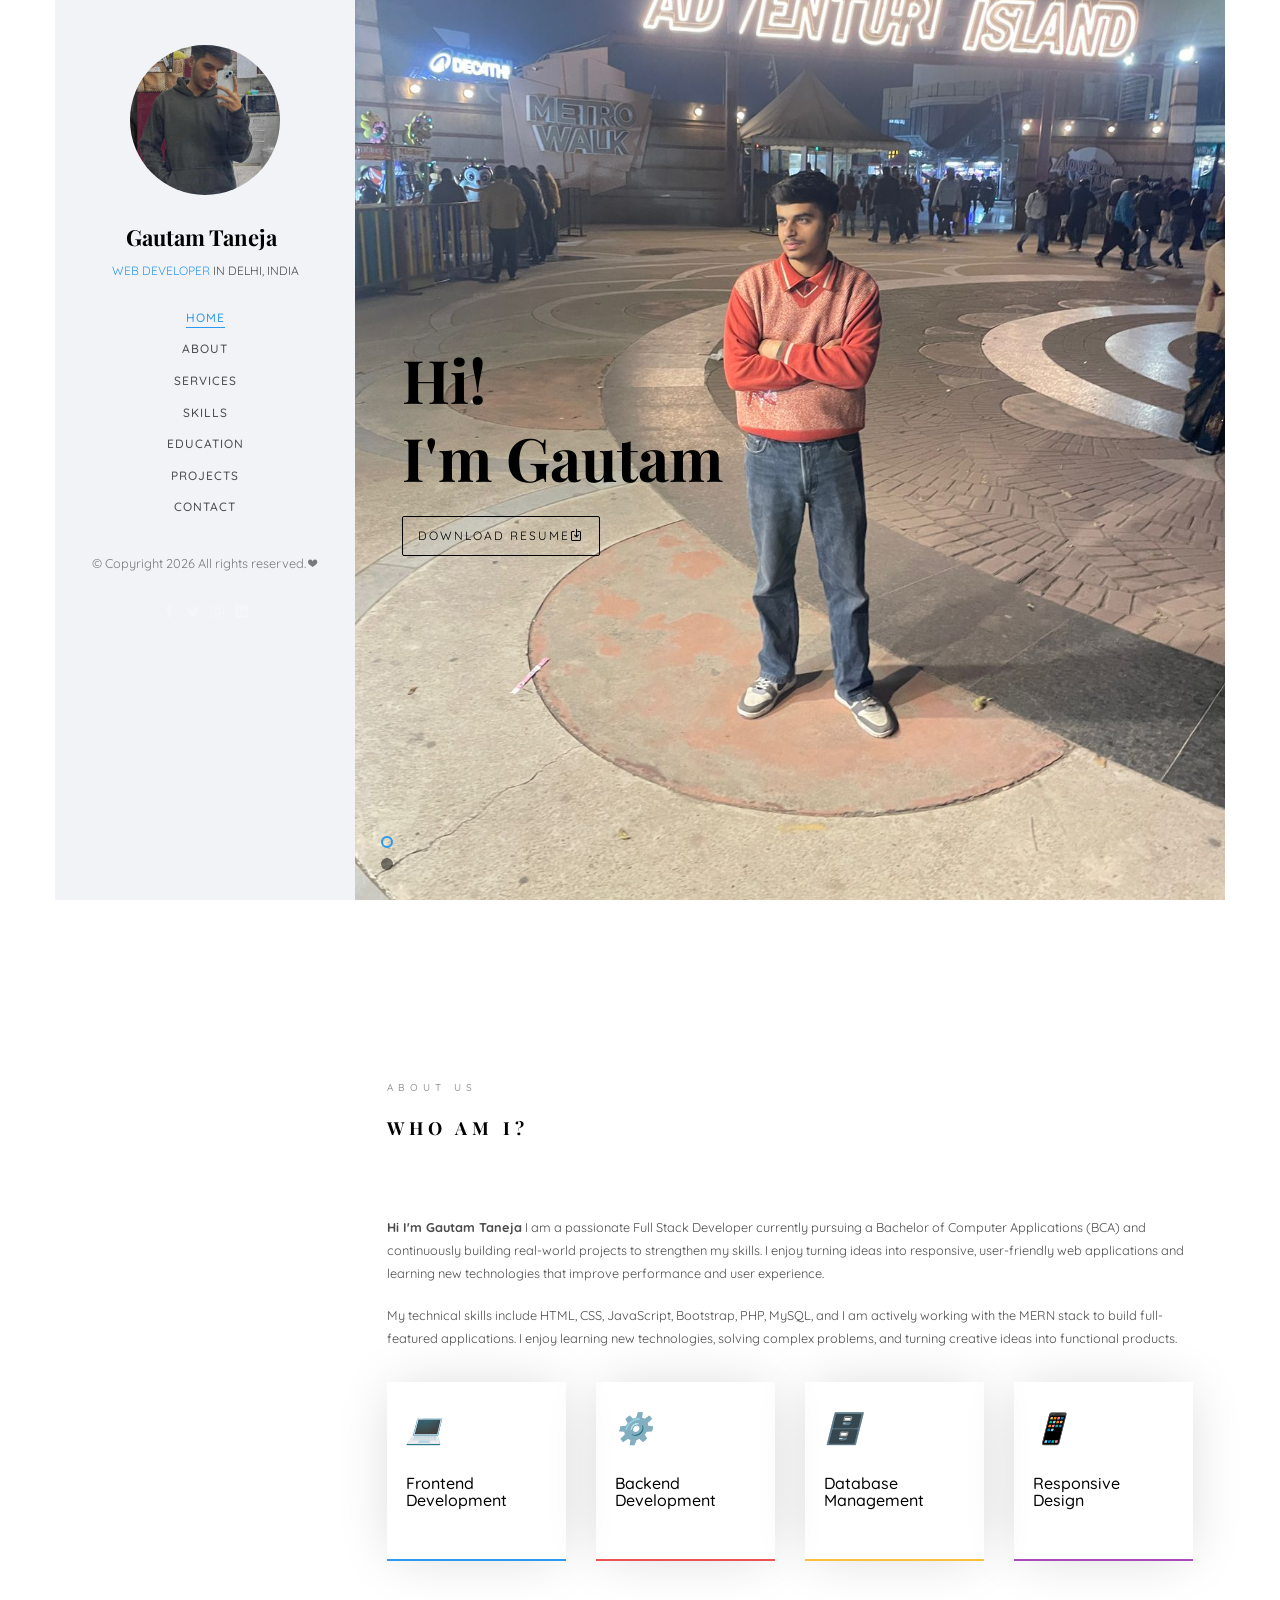
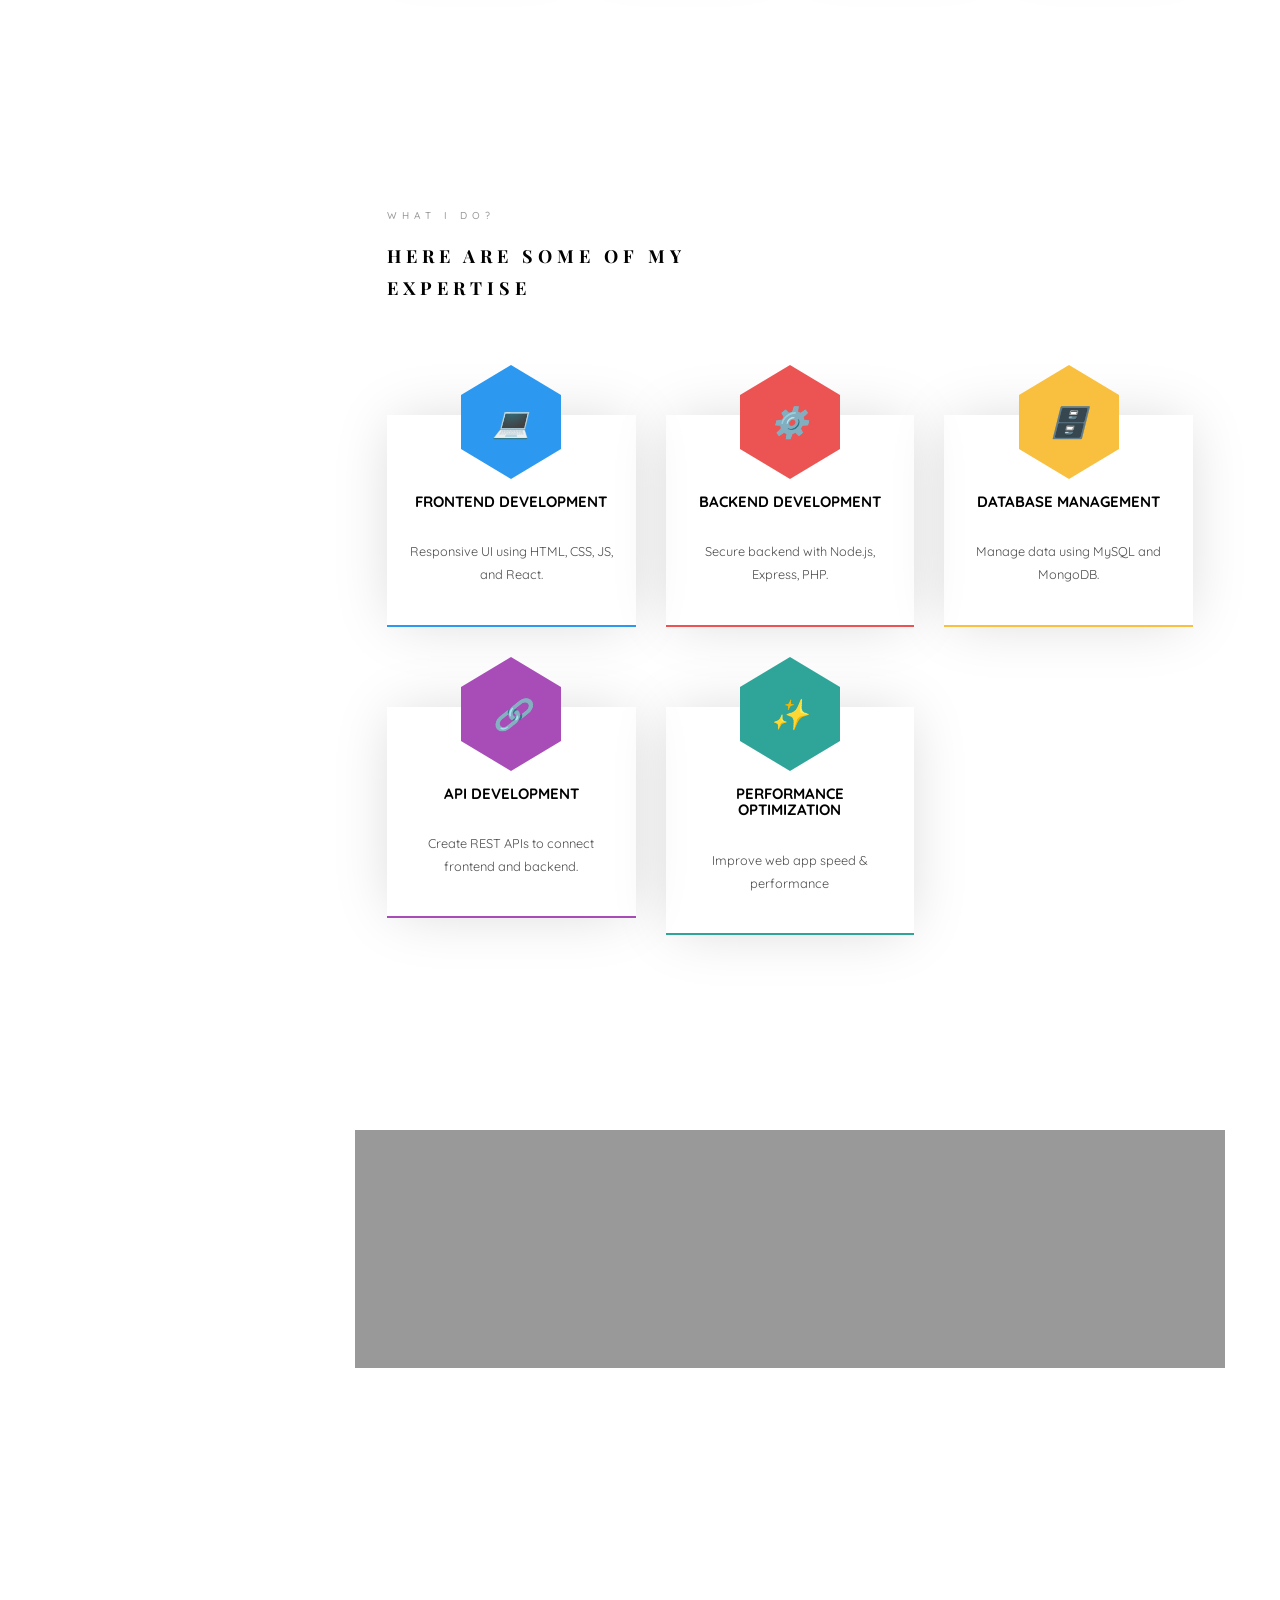
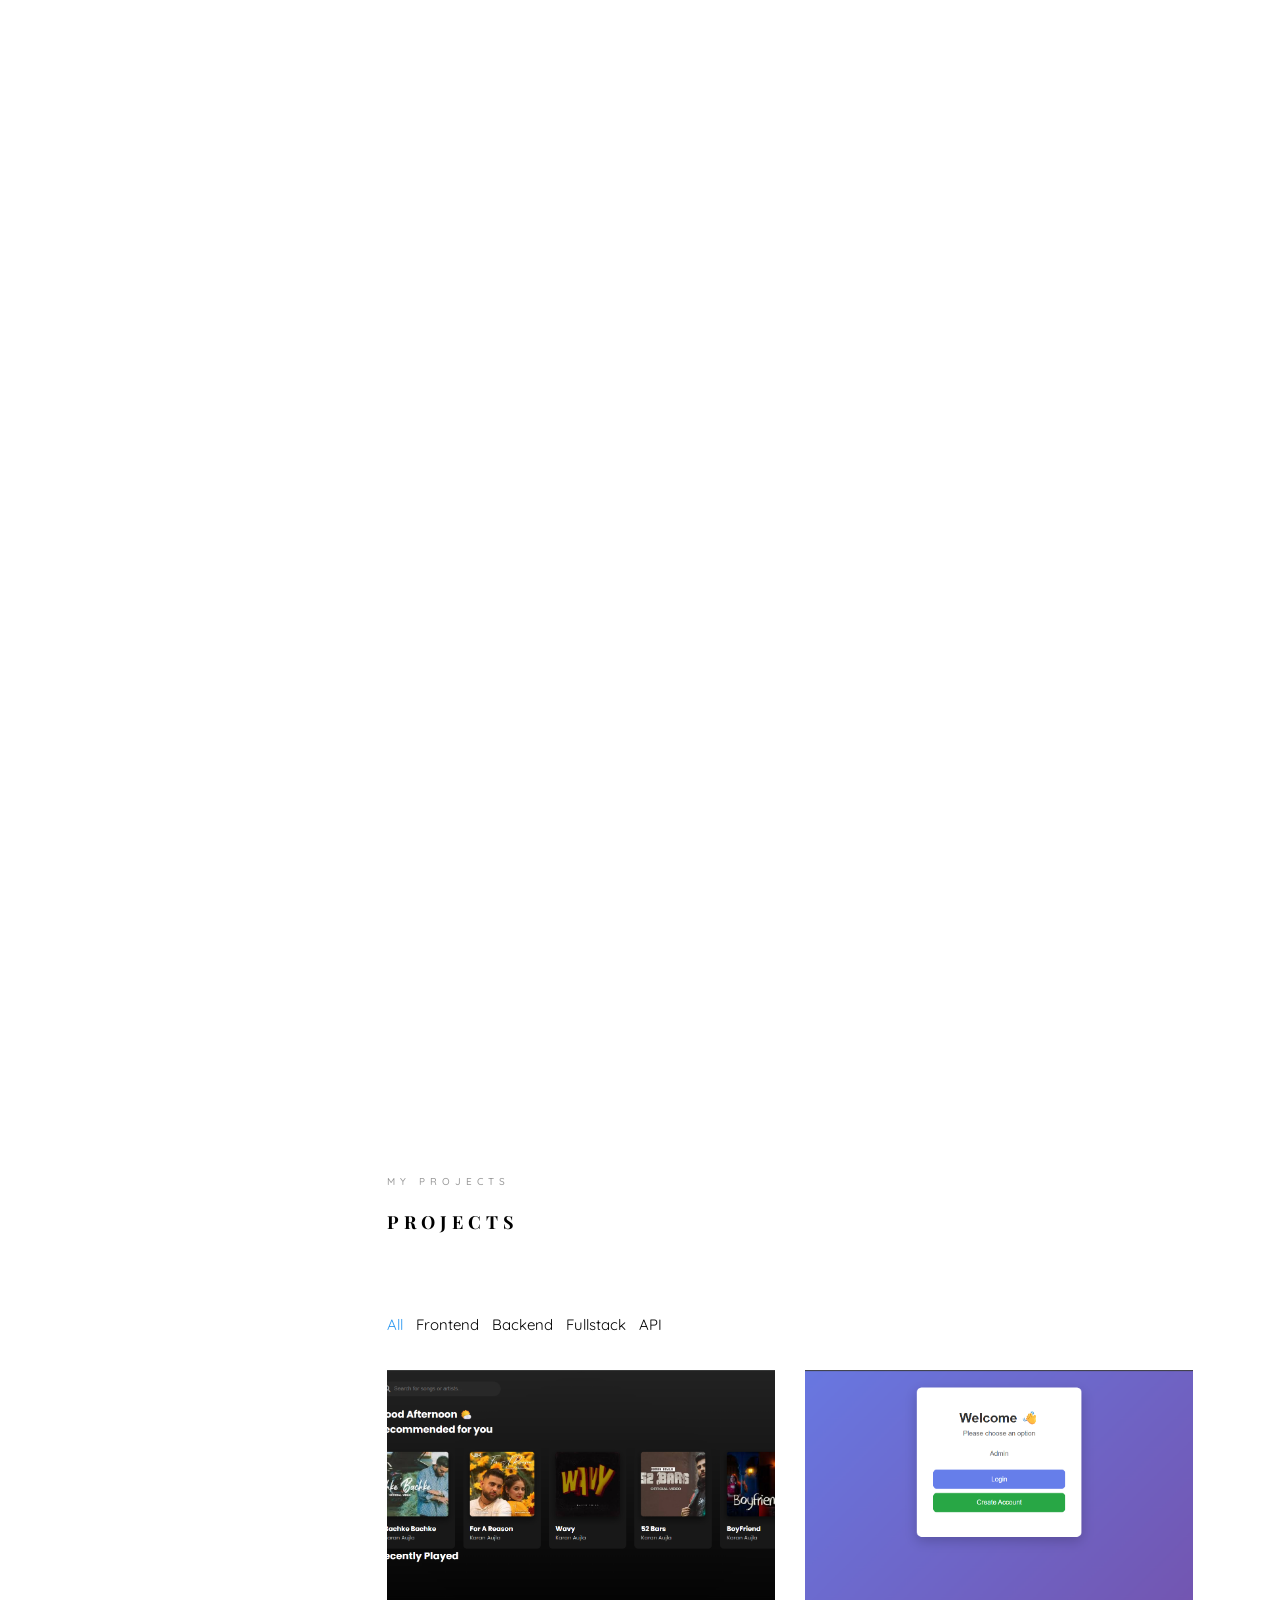
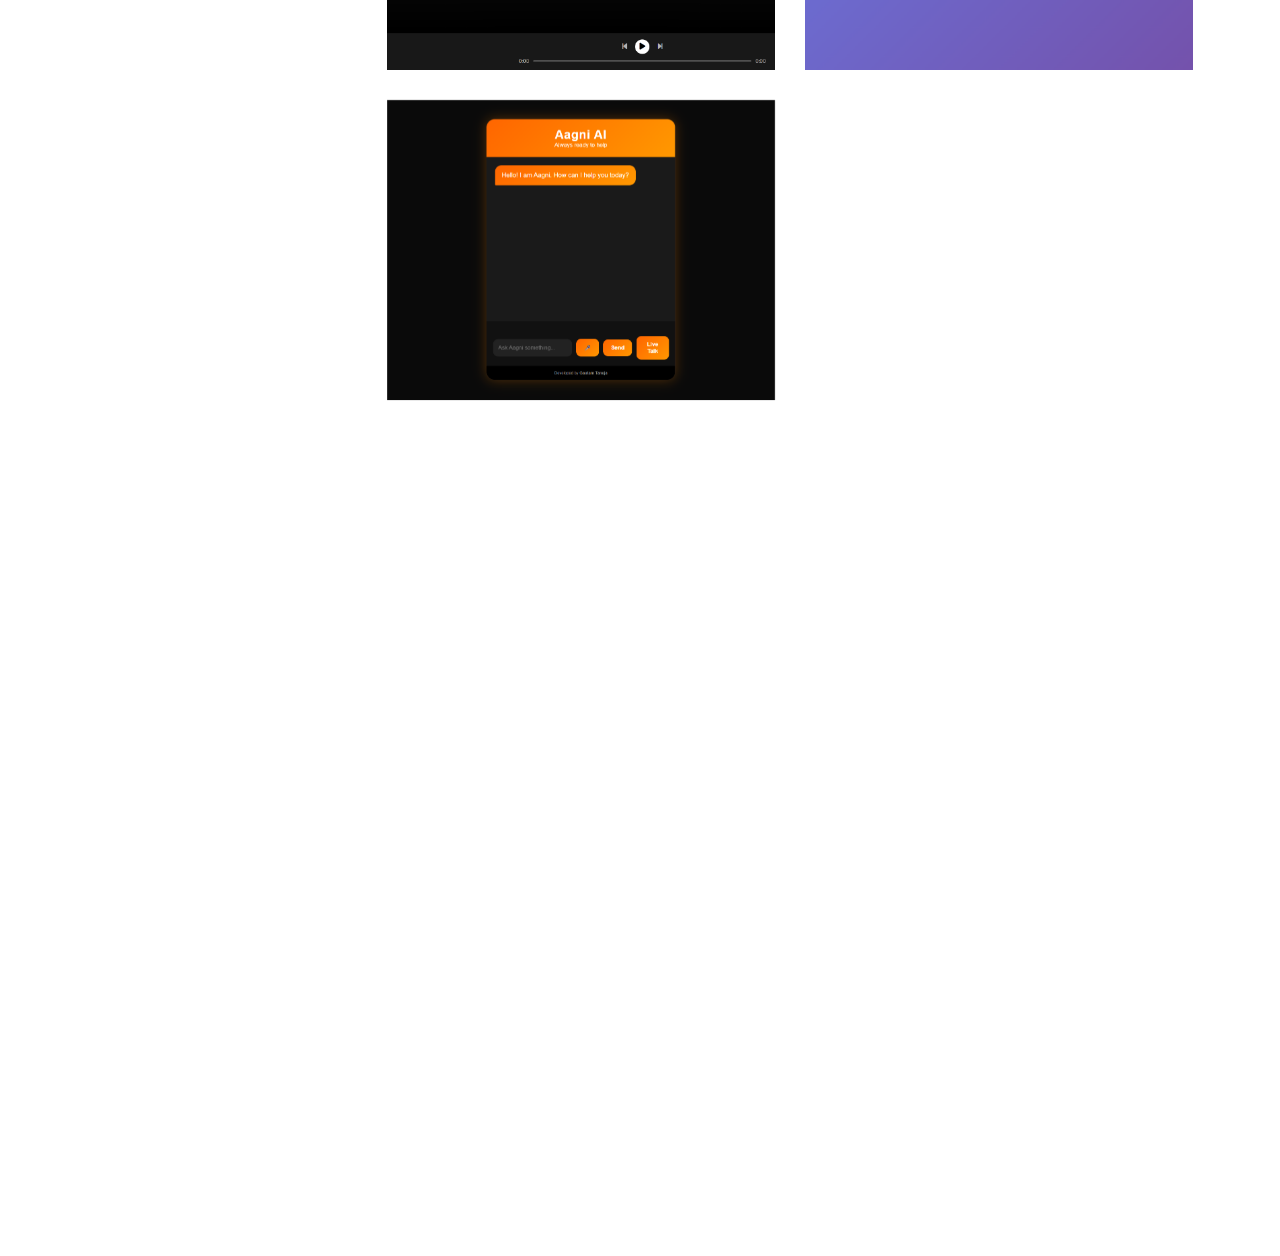
==== index.html @ c2e3d2a8 "Update index.html" ====
<!DOCTYPE HTML>
<html>
	<head>
	<meta charset="utf-8">
	<meta http-equiv="X-UA-Compatible" content="IE=edge">
	<title>Gautam | Portfolio</title>
	<meta name="viewport" content="width=device-width, initial-scale=1">
	<meta name="description" content="" />
	<meta name="keywords" content="" />
	<meta name="author" content="" />

  <!-- Facebook and Twitter integration -->
	<meta property="og:title" content=""/>
	<meta property="og:image" content=""/>
	<meta property="og:url" content=""/>
	<meta property="og:site_name" content=""/>
	<meta property="og:description" content=""/>
	<meta name="twitter:title" content="" />
	<meta name="twitter:image" content="" />
	<meta name="twitter:url" content="" />
	<meta name="twitter:card" content="" />

	<!-- Place favicon.ico and apple-touch-icon.png in the root directory -->
	<link rel="shortcut icon" href="favicon.ico">

	<link href="https://fonts.googleapis.com/css?family=Quicksand:300,400,500,700" rel="stylesheet">
	<link href="https://fonts.googleapis.com/css?family=Playfair+Display:400,400i,700" rel="stylesheet">
	
	<!-- Animate.css -->
	<link rel="stylesheet" href="css/animate.css">
	<!-- Icomoon Icon Fonts-->
	<link rel="stylesheet" href="css/icomoon.css">
	<!-- Bootstrap  -->
	<link rel="stylesheet" href="css/bootstrap.css">
	<!-- Flexslider  -->
	<link rel="stylesheet" href="css/flexslider.css">
	<!-- Flaticons  -->
	<link rel="stylesheet" href="fonts/flaticon/font/flaticon.css">
	<!-- Owl Carousel -->
	<link rel="stylesheet" href="css/owl.carousel.min.css">
	<link rel="stylesheet" href="css/owl.theme.default.min.css">
	<!-- Theme style  -->
	<link rel="stylesheet" href="style.css">

	<link rel="stylesheet" href="new.css">

	<!-- Modernizr JS -->
	<script src="js/modernizr-2.6.2.min.js"></script>
	<!-- FOR IE9 below -->
	<!--[if lt IE 9]>
	<script src="js/respond.min.js"></script>
	<![endif]-->

	</head>
	<body>
	<div id="colorlib-page">
		<div class="container-wrap">
		<a href="#" class="js-colorlib-nav-toggle colorlib-nav-toggle" data-toggle="collapse" data-target="#navbar" aria-expanded="false" aria-controls="navbar"><i></i></a>
		<aside id="colorlib-aside" role="complementary" class="border js-fullheight">
			<div class="text-center">
				<div class="author-img" style="background-image: url(images/about.jpg);"></div>
				<h1 id="colorlib-logo"><a href="index.html">Gautam Taneja</a></h1>
				<span class="position"><a href="#">Web Developer</a> in Delhi, India</span>
			</div>
			<nav id="colorlib-main-menu" role="navigation" class="navbar">
				<div id="navbar" class="collapse">
					<ul>
						<li class="active"><a href="#" data-nav-section="home">Home</a></li>
						<li><a href="#" data-nav-section="about">About</a></li>
						<li><a href="#" data-nav-section="services">Services</a></li>
						<li><a href="#" data-nav-section="skills">Skills</a></li>
						<li><a href="#" data-nav-section="education">Education</a></li>
					
						<li><a href="#" data-nav-section="work">projects</a></li>
						
						<li><a href="#" data-nav-section="contact">Contact</a></li>
					</ul>
				</div>
			</nav>

			<div class="colorlib-footer">
				<p><small>&copy; <!-- Link back to Colorlib can't be removed. Template is licensed under CC BY 3.0. -->
Copyright <script>document.write(new Date().getFullYear());</script> All rights reserved.<i class="icon-heart" aria-hidden="true"></i> 
				<ul>
					<li><a href="#"><i class="icon-facebook2"></i></a></li>
					<li><a href="#"><i class="icon-twitter2"></i></a></li>
					<li><a href="#"><i class="icon-instagram"></i></a></li>
					<li><a href="#"><i class="icon-linkedin2"></i></a></li>
				</ul>
			</div>

		</aside>

		<div id="colorlib-main">
			<section id="colorlib-hero" class="js-fullheight" data-section="home">
				<div class="flexslider js-fullheight">
					<ul class="slides">
				   	<li style="background-image: url(images/img_bg_1.jpg);">
				   		<div class="overlay"></div>
				   		<div class="container-fluid">
				   			<div class="row">
					   			<div class="col-md-6 col-md-offset-3 col-md-pull-3 col-sm-12 col-xs-12 js-fullheight slider-text">
					   				<div class="slider-text-inner js-fullheight">
					   					<div class="desc">
						   					<h1>Hi! <br>I'm Gautam</h1>
						   					
												<p><a class="btn btn-primary btn-learn" href="file/resume.webdev.pdf" download="">Download Resume<i class="icon-download4"></i></a></p>
											</div>
					   				</div>
					   			</div>
					   		</div>
				   		</div>
				   	</li>
				   	<li style="background-image: url(images/img_bg_2.jpg);">
				   		<div class="overlay"></div>
				   		<div class="container-fluid">
				   			<div class="row">
					   			<div class="col-md-6 col-md-offset-3 col-md-pull-3 col-sm-12 col-xs-12 js-fullheight slider-text">
					   				<div class="slider-text-inner">
					   					<div class="desc">
						   					<h1 style="color: white;">I am <br>a Full Stack Developer</h1>
												
												<p style="color: white;"><a class="btn btn-primary btn-learn" style="color: white; border-color: white;" href="file/resume.webdev.pdf">Download resume<i class="icon-briefcase3" ></i></a></p>
											</div>
					   				</div>
					   			</div>
					   		</div>
				   		</div>
				   	</li>
				  	</ul>
			  	</div>
			</section>

			<section class="colorlib-about" data-section="about">
				<div class="colorlib-narrow-content">
					<div class="row">
						<div class="col-md-12">
							<div class="row row-bottom-padded-sm animate-box" data-animate-effect="fadeInLeft">
								<div class="col-md-12">
									<div class="about-desc">
										<span class="heading-meta">About Us</span>
										<h2 class="colorlib-heading">Who Am I?</h2>
										<p><strong>Hi I'm Gautam Taneja</strong> I am a passionate Full Stack Developer currently pursuing a Bachelor of Computer Applications (BCA) and continuously building real-world projects to strengthen my skills. I enjoy turning ideas into responsive, user-friendly web applications and learning new technologies that improve performance and user experience.</p>
										<p>My technical skills include HTML, CSS, JavaScript, Bootstrap, PHP, MySQL, and I am actively working with the MERN stack to build full-featured applications. I enjoy learning new technologies, solving complex problems, and turning creative ideas into functional products.</p>
									</div>
								</div>
							</div>
							<div class="row">
								<div class="col-md-3 animate-box" data-animate-effect="fadeInLeft">
									<div class="services color-1">
										<span class="icon2"><i class="">💻</i></span>
										<h3>Frontend Development</h3>
									</div>
								</div>
								<div class="col-md-3 animate-box" data-animate-effect="fadeInRight">
									<div class="services color-2">
										<span class="icon2"><i class="">⚙️</i></span>
										<h3>Backend Development</h3>
									</div>
								</div>
								<div class="col-md-3 animate-box" data-animate-effect="fadeInTop">
									<div class="services color-3">
										<span class="icon2"><i class="">🗄️</i></span>
										<h3>Database Management</h3>
									</div>
								</div>
								<div class="col-md-3 animate-box" data-animate-effect="fadeInBottom">
									<div class="services color-4">
										<span class="icon2"><i class="">📱</i></span>
										<h3>Responsive Design</h3>
									</div>
								</div>
							</div>
											
			</section>


			
			<section class="colorlib-services" data-section="services">
				<div class="colorlib-narrow-content">
					<div class="row">
						<div class="col-md-6 col-md-offset-3 col-md-pull-3 animate-box" data-animate-effect="fadeInLeft">
							<span class="heading-meta">What I do?</span>
							<h2 class="colorlib-heading">Here are some of my expertise</h2>
						</div>
					</div>
					<div class="row row-pt-md">
						<div class="col-md-4 text-center animate-box">
							<div class="services color-1">
								<span class="icon">
									<i class="">💻</i>
								</span>
								<div class="desc">
									<h3>Frontend Development</h3>
									<p>Responsive UI using HTML, CSS, JS, and React.</p>
								</div>
							</div>
						</div>
						<div class="col-md-4 text-center animate-box">
							<div class="services color-2">
								<span class="icon">
									<i class="">⚙️</i>
								</span>
								<div class="desc">
									<h3>Backend Development</h3>
									<p>Secure backend with Node.js, Express, PHP.</p>
								</div>
							</div>
						</div>
						<div class="col-md-4 text-center animate-box">
							<div class="services color-3">
								<span class="icon">
									<i class="">🗄️</i>
								</span>
								<div class="desc">
									<h3>Database Management</h3>
									<p>Manage data using MySQL and MongoDB.</p>
								</div>
							</div>
						</div>
						<div class="col-md-4 text-center animate-box">
							<div class="services color-4">
								<span class="icon">
									<i class="">🔗</i>
								</span>
								<div class="desc">
									<h3>API Development</h3>
									<p>Create REST APIs to connect frontend and backend.</p>
								</div>
							</div>
						</div>
						<div class="col-md-4 text-center animate-box">
							<div class="services color-5">
								<span class="icon">
									<i class="">✨</i>
								</span>
								<div class="desc">
									<h3>Performance Optimization</h3>
									<p>Improve web app speed & performance</p>
								</div>
							</div>
						</div>
						<div class="col-md-4 text-center animate-box">
							<div class="services color-6">
								<span class="icon">
									<i class="">💯</i>
								</span>
								<div class="desc">
									<h3>Full Stack Project</h3>
									<p>Build complete web applications from start to deployment</p>
								</div>
							</div>
						</div>
					</div>
				</div>
			</section>
			
			<div id="colorlib-counter" class="colorlib-counters" style="background-image: url(images/bg-11.jpg);" data-stellar-background-ratio="0.5">
				<div class="overlay"></div>
				<div class="colorlib-narrow-content">
					<div class="row">
					</div>
					<div class="row">
						<div class="col-md-3 text-center animate-box">
							<span class="colorlib-counter js-counter" data-from="0" data-to="1001" data-speed="5000" data-refresh-interval="50"></span><span></span>
							<span class="colorlib-counter-label">Cups of Coffee</span>
						</div>
						<div class="col-md-3 text-center animate-box">
							<span class="colorlib-counter js-counter" data-from="0" data-to="15" data-speed="5000" data-refresh-interval="50"></span>
							<span class="colorlib-counter-label">Projects</span>
						</div>
						<div class="col-md-3 text-center animate-box">
							<span class="colorlib-counter js-counter" data-from="0" data-to="11" data-speed="5000" data-refresh-interval="50"></span>
							<span class="colorlib-counter-label">Technologies Learned</span>
						</div>
						<div class="col-md-3 text-center animate-box">
							<span class="colorlib-counter js-counter" data-from="0" data-to="100" data-speed="5000" data-refresh-interval="50"></span>
							<span class="colorlib-counter-label">Passion for Development</span>
						</div>
					</div>
				</div>
			</div>

			<section class="colorlib-skills" data-section="skills">
				<div class="colorlib-narrow-content">
					<div class="row">
						<div class="col-md-6 col-md-offset-3 col-md-pull-3 animate-box" data-animate-effect="fadeInLeft">
							<span class="heading-meta">Skills</span>
							<h2 class="colorlib-heading animate-box">My Development Skills</h2>
						</div>
					</div>
					<div class="row">
						<div class="col-md-12 animate-box" data-animate-effect="fadeInLeft">
							<p>I specialize in full stack web development, building responsive user interfaces and scalable backend systems. I continuously learn new technologies and focus on writing clean, efficient, and maintainable code.</p>
						</div>
						<div class="col-md-6 animate-box" data-animate-effect="fadeInLeft">
							<div class="progress-wrap">
								<h3>HTML/CSS/BOOTSTRAP</h3>
								<div class="progress">
								 	<div class="progress-bar color-1" role="progressbar" aria-valuenow="75"
								  	aria-valuemin="0" aria-valuemax="100" style="width:95%">
								    <span>95%</span>
								  	</div>
								</div>
							</div>
						</div>
						<div class="col-md-6 animate-box" data-animate-effect="fadeInRight">
							<div class="progress-wrap">
								<h3>JAVASCRIPT/JQUARY</h3>
								<div class="progress">
								 	<div class="progress-bar color-2" role="progressbar" aria-valuenow="60"
								  	aria-valuemin="0" aria-valuemax="100" style="width:85%">
								    <span>85%</span>
								  	</div>
								</div>
							</div>
						</div>
						<div class="col-md-6 animate-box" data-animate-effect="fadeInLeft">
							<div class="progress-wrap">
								<h3>REACT</h3>
								<div class="progress">
								 	<div class="progress-bar color-3" role="progressbar" aria-valuenow="85"
								  	aria-valuemin="0" aria-valuemax="100" style="width:75%">
								    <span>75%</span>
								  	</div>
								</div>
							</div>
						</div>
						<div class="col-md-6 animate-box" data-animate-effect="fadeInRight">
							<div class="progress-wrap">
								<h3>NODE.JS/EXPRESS</h3>
								<div class="progress">
								 	<div class="progress-bar color-4" role="progressbar" aria-valuenow="90"
								  	aria-valuemin="0" aria-valuemax="100" style="width:75%">
								    <span>75%</span>
								  	</div>
								</div>
							</div>
						</div>
						<div class="col-md-6 animate-box" data-animate-effect="fadeInLeft">
							<div class="progress-wrap">
								<h3>PHP/MYSQL</h3>
								<div class="progress">
								 	<div class="progress-bar color-5" role="progressbar" aria-valuenow="70"
								  	aria-valuemin="0" aria-valuemax="100" style="width:80%">
								    <span>80%</span>
								  	</div>
								</div>
							</div>
						</div>
						<div class="col-md-6 animate-box" data-animate-effect="fadeInRight">
							<div class="progress-wrap">
								<h3>MONGO DB</h3>
								<div class="progress">
								 	<div class="progress-bar color-6" role="progressbar" aria-valuenow="80"
								  	aria-valuemin="0" aria-valuemax="100" style="width:70%">
								    <span>70%</span>
								  	</div>
								</div>
							</div>
						</div>
					</div>
				</div>
			</section>

			<section class="colorlib-education" data-section="education">
				<div class="colorlib-narrow-content">
					<div class="row">
						<div class="col-md-6 col-md-offset-3 col-md-pull-3 animate-box" data-animate-effect="fadeInLeft">
							<span class="heading-meta">Education</span>
							<h2 class="colorlib-heading animate-box">Education</h2>
						</div>
					</div>
					<div class="row">
						<div class="col-md-12 animate-box" data-animate-effect="fadeInLeft">
							<div class="fancy-collapse-panel">
								<div class="panel-group" id="accordion" role="tablist" aria-multiselectable="true">
									<div class="panel panel-default">
									    <div class="panel-heading" role="tab" id="headingOne">
									        <h4 class="panel-title">
									            <a data-toggle="collapse" data-parent="#accordion" href="#collapseOne" aria-expanded="true" aria-controls="collapseOne">Bachelor of Computer Applications (BCA) — Pursuing
									            </a>
									        </h4>
									    </div>
									    <div id="collapseOne" class="panel-collapse collapse in" role="tabpanel" aria-labelledby="headingOne">
									         <div class="panel-body">
									            <div class="row">
										      		<div class="col-md-6">
										      		<strong>	<p>from - Indira Gandhi National Open University (IGNOU)2025 — Present</p>  </strong>
										      		</div>
										      		<div class="col-md-6">
										      			<p>Currently pursuing Bachelor of Computer Applications with focus on programming, database systems, and web development.</p>
										      		</div>
										      	</div>
									         </div>
									    </div>
									</div>
									<div class="panel panel-default">
									    <div class="panel-heading" role="tab" id="headingTwo">
									        <h4 class="panel-title">
									            <a class="collapsed" data-toggle="collapse" data-parent="#accordion" href="#collapseTwo" aria-expanded="false" aria-controls="collapseTwo">Full Stack Development Course
									            </a>
									        </h4>
									    </div>
									    <div id="collapseTwo" class="panel-collapse collapse" role="tabpanel" aria-labelledby="headingTwo">
									        <div class="panel-body">
									         <strong>  <p>from - Network Net Institute, GTB Nagar Delhi2025 — 2026</p> </strong>
													
												<p>Learning modern web development including HTML, CSS, JavaScript, React, Node.js, Express, MongoDB, PHP, and MySQL.</p>
									        </div>
									    </div>
									</div>
									<div class="panel panel-default">
									    <div class="panel-heading" role="tab" id="headingThree">
									        <h4 class="panel-title">
									            <a class="collapsed" data-toggle="collapse" data-parent="#accordion" href="#collapseThree" aria-expanded="false" aria-controls="collapseThree">Basic Computer Course
									            </a>
									        </h4>
									    </div>
									    <div id="collapseThree" class="panel-collapse collapse" role="tabpanel" aria-labelledby="headingThree">
									        <div class="panel-body">
									           <strong><p>from - L-Tect Institute 2025</p></strong> 
												
												<p>Completed training in MS Word, MS Excel, and MS PowerPoint with focus on computer fundamentals and productivity tools.</p>
									        </div>
									    </div>
									</div>

									<div class="panel panel-default">
									    <div class="panel-heading" role="tab" id="headingFour">
									        <h4 class="panel-title">
									            <a class="collapsed" data-toggle="collapse" data-parent="#accordion" href="#collapseFour" aria-expanded="false" aria-controls="collapseFour">Senior Secondary Education (Class 12)
									            </a>
									        </h4>
									    </div>
									    <div id="collapseFour" class="panel-collapse collapse" role="tabpanel" aria-labelledby="headingFour">
									        <div class="panel-body">
									           <strong> <p>Central Board of Secondary Education (CBSE)2025</p>	 </strong>

											   <p>Completed higher secondary education.</p>
									        </div>
									    </div>
									</div>

									<div class="panel panel-default">
									    <div class="panel-heading" role="tab" id="headingFive">
									        <h4 class="panel-title">
									            <a class="collapsed" data-toggle="collapse" data-parent="#accordion" href="#collapseFive" aria-expanded="false" aria-controls="collapseFive">Secondary Education (Class 10)
									            </a>
									        </h4>
									    </div>
									    <div id="collapseFive" class="panel-collapse collapse" role="tabpanel" aria-labelledby="headingFive">
									        <div class="panel-body">
									          <strong>  <p>Central Board of Secondary Education (CBSE)2023</p>	 </strong>

											  <p>Completed secondary school education.</p>
									        </div>
									    </div>
									</div>
								</div>
							</div>
						</div>
					</div>
				</div>
			</section>

			

		<section class="colorlib-work" data-section="work">
  <div class="colorlib-narrow-content">

    <div class="row">
      <div class="col-md-6 col-md-offset-3 col-md-pull-3">
        <span class="heading-meta">My Projects</span>
        <h2 class="colorlib-heading">Projects</h2>
      </div>
    </div>

    <!-- MENU -->
    <div class="row row-bottom-padded-sm">
      <div class="col-md-12">
        <p class="work-menu">
          <span><a href="#" class="filter active" data-filter="all">All</a></span>
          <span><a href="#" class="filter" data-filter="frontend">Frontend</a></span>
          <span><a href="#" class="filter" data-filter="backend">Backend</a></span>
          <span><a href="#" class="filter" data-filter="fullstack">Fullstack</a></span>
          <span><a href="#" class="filter" data-filter="api">API</a></span>
        </p>
      </div>
    </div>

    <div class="row">

  <!-- Work 1 -->
  <div class="col-md-6 project-item frontend">
    <a href="https://gautamtaneja888-hub.github.io/Music-website/" target="_blank">
      <div class="project" style="background-image: url(images/cover1.png);">
        <div class="desc"><div class="con"><h3>Music Website</h3><span>Frontend (HTML,CSS,JS)
			<br><br>
			Karan Aujla World is a custom-built music streaming interface designed for a seamless fan experience. It features a modern dark-mode UI with dynamic playback controls, curated recommendations, and a personalized "Recently Played" section.
		</span></div></div>
      </div>
    </a>
  </div>

  <!-- Work 2 -->
  <!-- <div class="col-md-6 project-item frontend">
    <a href="https://yourlink2.com" target="_blank">
      <div class="project" style="background-image: url(images/img-2.jpg);">
        <div class="desc"><div class="con"><h3>Work 02</h3><span>Frontend</span></div></div>
      </div>
    </a>
  </div> -->

  <!-- Work 3 -->
  <div class="col-md-6 project-item backend">
    <a href="#" >
      <div class="project" style="background-image: url(images/cover3.png);">
        <div class="desc"><div class="con"><h3>Login/Registar System</h3><span>Backend(Php,MySql)
			<br><br>
			A secure Login & Registration System built using PHP and MySQL that allows users to create accounts, log in safely, and manage their profiles. It includes an Admin Dashboard to manage users, monitor activity, and control system access with proper authentication.
		</span></div></div>
	
		
      </div>
    </a>
  </div>

  <!-- Work 4 -->
  <!-- <div class="col-md-6 project-item backend">
    <a href="https://yourlink4.com" target="_blank">
      <div class="project" style="background-image: url(images/img-4.jpg);">
        <div class="desc"><div class="con"><h3>Work 04</h3><span>Backend</span></div></div>
      </div>
    </a>
  </div> -->

  <!-- Work 5 -->
  <!-- <div class="col-md-6 project-item fullstack">
    <a href="http://localhost/Learner/index.php" target="_blank">
      <div class="project" style="background-image: url(images/img-5.jpg);">
        <div class="desc"><div class="con"><h3>Work 05</h3><span>Fullstack</span></div></div>
      </div>
    </a>
  </div> -->

  <!-- Work 6 -->
  <div class="col-md-6 project-item api">
    <a href="#" >
      <div class="project" style="background-image: url(images/cover6.png);">
        <div class="desc"><div class="con"><h3>Aagni AI</h3><span>API
			<br><br>
Developed Aagni AI, a smart conversational assistant that can answer text queries, support live voice conversations, and deliver real-time responses. The system integrates AI to provide an interactive and human-like communication experience.
		</span></div></div>
      </div>
    </a>
  </div>

</div>

  </div>
</section>


<!-- FILTER SCRIPT -->
<script>
document.querySelectorAll('.filter').forEach(button => {
  button.addEventListener('click', function(e) {
    e.preventDefault();

    document.querySelectorAll('.filter').forEach(btn => btn.classList.remove('active'));
    this.classList.add('active');

    let filter = this.getAttribute('data-filter');

    document.querySelectorAll('.project-item').forEach(item => {
      if (filter === "all") {
        item.style.display = "block";
      } else if (item.classList.contains(filter)) {
        item.style.display = "block";
      } else {
        item.style.display = "none";
      }
    });
  });
});
</script>

			

			<section class="colorlib-contact" data-section="contact">
				<div class="colorlib-narrow-content">
					<div class="row">
						<div class="col-md-6 col-md-offset-3 col-md-pull-3 animate-box" data-animate-effect="fadeInLeft">
							<span class="heading-meta">Get in Touch</span>
							<h2 class="colorlib-heading">Contact</h2>
						</div>
					</div>
					<div class="row">
						<div class="col-md-5">
							<div class="colorlib-feature colorlib-feature-sm animate-box" data-animate-effect="fadeInLeft">
								<div class="colorlib-icon">
									<i class="">@</i>
								</div>
								<div class="colorlib-text">
									<p><a href="#">gautamtaneja888@gmail.com</a></p>
								</div>
							</div>

							<div class="colorlib-feature colorlib-feature-sm animate-box" data-animate-effect="fadeInLeft">
								<div class="colorlib-icon">
									<i class="">📍</i>
								</div>
								<div class="colorlib-text">
									<p>Delhi, India</p>
								</div>
							</div>

							<div class="colorlib-feature colorlib-feature-sm animate-box" data-animate-effect="fadeInLeft">
								<div class="colorlib-icon">
									<i class="">📞</i>
								</div>
								<div class="colorlib-text">
									<p><a href="https://wa.me/919548019917" target="_blank">+91 9548019917</a></p>
								</div>
							</div>
						</div>
						<div class="col-md-7 col-md-push-1">
							<div class="row">
								<div class="col-md-10 col-md-offset-1 col-md-pull-1 animate-box" data-animate-effect="fadeInRight">
									<form action="https://formspree.io/f/meelraqj" method="post">
										<div class="form-group">
											<input type="text" class="form-control" placeholder="Name" name="name">
										</div>
										<div class="form-group">
											<input type="text" class="form-control" placeholder="Email" name="email">
										</div>
										<div class="form-group">
											<input type="text" class="form-control" placeholder="Subject" name="subject">
										</div>
										<div class="form-group">
											<textarea name="" id="message" cols="30" rows="7" class="form-control" placeholder="Message" name="message"></textarea>
										</div>
										<div class="form-group">
											<input type="submit" class="btn btn-primary btn-send-message" value="Send Message">
										</div>
									</form>
								</div>
								
							</div>
						</div>
					</div>
				</div>
			</section>

		</div><!-- end:colorlib-main -->
	</div><!-- end:container-wrap -->
	</div><!-- end:colorlib-page -->

	<!-- jQuery -->
	<script src="js/jquery.min.js"></script>
	<!-- jQuery Easing -->
	<script src="js/jquery.easing.1.3.js"></script>
	<!-- Bootstrap -->
	<script src="js/bootstrap.min.js"></script>
	<!-- Waypoints -->
	<script src="js/jquery.waypoints.min.js"></script>
	<!-- Flexslider -->
	<script src="js/jquery.flexslider-min.js"></script>
	<!-- Owl carousel -->
	<script src="js/owl.carousel.min.js"></script>
	<!-- Counters -->
	<script src="js/jquery.countTo.js"></script>
	
	
	<!-- MAIN JS -->
	<script src="main.js"></script>

	</body>
</html>
---- css/icomoon.css ----
@font-face {
  font-family: 'icomoon';
  src:  url('fonts/icomoon.eot?6py85u');
  src:  url('fonts/icomoon.eot?6py85u#iefix') format('embedded-opentype'),
    url('fonts/icomoon.ttf?6py85u') format('truetype'),
    url('fonts/icomoon.woff?6py85u') format('woff'),
    url('fonts/icomoon.svg?6py85u#icomoon') format('svg');
  font-weight: normal;
  font-style: normal;
}

[class^="icon-"], [class*=" icon-"] {
  /* use !important to prevent issues with browser extensions that change fonts */
  font-family: 'icomoon' !important;
  speak: none;
  font-style: normal;
  font-weight: normal;
  font-variant: normal;
  text-transform: none;
  line-height: 1;

  /* Better Font Rendering =========== */
  -webkit-font-smoothing: antialiased;
  -moz-osx-font-smoothing: grayscale;
}

.icon-times:before {
  content: "\e930";
}
.icon-tick:before {
  content: "\e931";
}
.icon-plus:before {
  content: "\e932";
}
.icon-minus:before {
  content: "\e933";
}
.icon-equals:before {
  content: "\e934";
}
.icon-divide:before {
  content: "\e935";
}
.icon-chevron-right:before {
  content: "\e936";
}
.icon-chevron-left:before {
  content: "\e937";
}
.icon-arrow-right-thick:before {
  content: "\e938";
}
.icon-arrow-left-thick:before {
  content: "\e939";
}
.icon-th-small:before {
  content: "\e93a";
}
.icon-th-menu:before {
  content: "\e93b";
}
.icon-th-list:before {
  content: "\e93c";
}
.icon-th-large:before {
  content: "\e93d";
}
.icon-home:before {
  content: "\e93e";
}
.icon-arrow-forward:before {
  content: "\e93f";
}
.icon-arrow-back:before {
  content: "\e940";
}
.icon-rss:before {
  content: "\e941";
}
.icon-location:before {
  content: "\e942";
}
.icon-link:before {
  content: "\e943";
}
.icon-image:before {
  content: "\e944";
}
.icon-arrow-up-thick:before {
  content: "\e945";
}
.icon-arrow-down-thick:before {
  content: "\e946";
}
.icon-starburst:before {
  content: "\e947";
}
.icon-starburst-outline:before {
  content: "\e948";
}
.icon-star3:before {
  content: "\e949";
}
.icon-flow-children:before {
  content: "\e94a";
}
.icon-export:before {
  content: "\e94b";
}
.icon-delete2:before {
  content: "\e94c";
}
.icon-delete-outline:before {
  content: "\e94d";
}
.icon-cloud-storage:before {
  content: "\e94e";
}
.icon-wi-fi:before {
  content: "\e94f";
}
.icon-heart:before {
  content: "\e950";
}
.icon-flash:before {
  content: "\e951";
}
.icon-cancel:before {
  content: "\e952";
}
.icon-backspace:before {
  content: "\e953";
}
.icon-attachment:before {
  content: "\e954";
}
.icon-arrow-move:before {
  content: "\e955";
}
.icon-warning:before {
  content: "\e956";
}
.icon-user:before {
  content: "\e957";
}
.icon-radar:before {
  content: "\e958";
}
.icon-lock-open:before {
  content: "\e959";
}
.icon-lock-closed:before {
  content: "\e95a";
}
.icon-location-arrow:before {
  content: "\e95b";
}
.icon-info:before {
  content: "\e95c";
}
.icon-user-delete:before {
  content: "\e95d";
}
.icon-user-add:before {
  content: "\e95e";
}
.icon-media-pause:before {
  content: "\e95f";
}
.icon-group:before {
  content: "\e960";
}
.icon-chart-pie:before {
  content: "\e961";
}
.icon-chart-line:before {
  content: "\e962";
}
.icon-chart-bar:before {
  content: "\e963";
}
.icon-chart-area:before {
  content: "\e964";
}
.icon-video:before {
  content: "\e965";
}
.icon-point-of-interest:before {
  content: "\e966";
}
.icon-infinity:before {
  content: "\e967";
}
.icon-globe:before {
  content: "\e968";
}
.icon-eye:before {
  content: "\e969";
}
.icon-cog:before {
  content: "\e96a";
}
.icon-camera:before {
  content: "\e96b";
}
.icon-upload:before {
  content: "\e96c";
}
.icon-scissors:before {
  content: "\e96d";
}
.icon-refresh:before {
  content: "\e96e";
}
.icon-pin:before {
  content: "\e96f";
}
.icon-key:before {
  content: "\e970";
}
.icon-info-large:before {
  content: "\e971";
}
.icon-eject:before {
  content: "\e972";
}
.icon-download:before {
  content: "\e973";
}
.icon-zoom:before {
  content: "\e974";
}
.icon-zoom-out:before {
  content: "\e975";
}
.icon-zoom-in:before {
  content: "\e976";
}
.icon-sort-numerically:before {
  content: "\e977";
}
.icon-sort-alphabetically:before {
  content: "\e978";
}
.icon-input-checked:before {
  content: "\e979";
}
.icon-calender:before {
  content: "\e97a";
}
.icon-world2:before {
  content: "\e97b";
}
.icon-notes:before {
  content: "\e97c";
}
.icon-code:before {
  content: "\e97d";
}
.icon-arrow-sync:before {
  content: "\e97e";
}
.icon-arrow-shuffle:before {
  content: "\e97f";
}
.icon-arrow-repeat:before {
  content: "\e980";
}
.icon-arrow-minimise:before {
  content: "\e981";
}
.icon-arrow-maximise:before {
  content: "\e982";
}
.icon-arrow-loop:before {
  content: "\e983";
}
.icon-anchor:before {
  content: "\e984";
}
.icon-spanner:before {
  content: "\e985";
}
.icon-puzzle:before {
  content: "\e986";
}
.icon-power:before {
  content: "\e987";
}
.icon-plane:before {
  content: "\e988";
}
.icon-pi:before {
  content: "\e989";
}
.icon-phone:before {
  content: "\e98a";
}
.icon-microphone2:before {
  content: "\e98b";
}
.icon-media-rewind:before {
  content: "\e98c";
}
.icon-flag:before {
  content: "\e98d";
}
.icon-adjust-brightness:before {
  content: "\e98e";
}
.icon-waves:before {
  content: "\e98f";
}
.icon-social-twitter:before {
  content: "\e990";
}
.icon-social-facebook:before {
  content: "\e991";
}
.icon-social-dribbble:before {
  content: "\e992";
}
.icon-media-stop:before {
  content: "\e993";
}
.icon-media-record:before {
  content: "\e994";
}
.icon-media-play:before {
  content: "\e995";
}
.icon-media-fast-forward:before {
  content: "\e996";
}
.icon-media-eject:before {
  content: "\e997";
}
.icon-social-vimeo:before {
  content: "\e998";
}
.icon-social-tumbler:before {
  content: "\e999";
}
.icon-social-skype:before {
  content: "\e99a";
}
.icon-social-pinterest:before {
  content: "\e99b";
}
.icon-social-linkedin:before {
  content: "\e99c";
}
.icon-social-last-fm:before {
  content: "\e99d";
}
.icon-social-github:before {
  content: "\e99e";
}
.icon-social-flickr:before {
  content: "\e99f";
}
.icon-at:before {
  content: "\e9a0";
}
.icon-times-outline:before {
  content: "\e9a1";
}
.icon-plus-outline:before {
  content: "\e9a2";
}
.icon-minus-outline:before {
  content: "\e9a3";
}
.icon-tick-outline:before {
  content: "\e9a4";
}
.icon-th-large-outline:before {
  content: "\e9a5";
}
.icon-equals-outline:before {
  content: "\e9a6";
}
.icon-divide-outline:before {
  content: "\e9a7";
}
.icon-chevron-right-outline:before {
  content: "\e9a8";
}
.icon-chevron-left-outline:before {
  content: "\e9a9";
}
.icon-arrow-right-outline:before {
  content: "\e9aa";
}
.icon-arrow-left-outline:before {
  content: "\e9ab";
}
.icon-th-small-outline:before {
  content: "\e9ac";
}
.icon-th-menu-outline:before {
  content: "\e9ad";
}
.icon-th-list-outline:before {
  content: "\e9ae";
}
.icon-news2:before {
  content: "\e9b1";
}
.icon-home-outline:before {
  content: "\e9b2";
}
.icon-arrow-up-outline:before {
  content: "\e9b3";
}
.icon-arrow-forward-outline:before {
  content: "\e9b4";
}
.icon-arrow-down-outline:before {
  content: "\e9b5";
}
.icon-arrow-back-outline:before {
  content: "\e9b6";
}
.icon-trash3:before {
  content: "\e9b7";
}
.icon-rss-outline:before {
  content: "\e9b8";
}
.icon-message:before {
  content: "\e9b9";
}
.icon-location-outline:before {
  content: "\e9ba";
}
.icon-link-outline:before {
  content: "\e9bb";
}
.icon-image-outline:before {
  content: "\e9bc";
}
.icon-export-outline:before {
  content: "\e9bd";
}
.icon-cross:before {
  content: "\e9be";
}
.icon-wi-fi-outline:before {
  content: "\e9bf";
}
.icon-star-outline:before {
  content: "\e9c0";
}
.icon-media-pause-outline:before {
  content: "\e9c1";
}
.icon-mail:before {
  content: "\e9c2";
}
.icon-heart-outline:before {
  content: "\e9c3";
}
.icon-flash-outline:before {
  content: "\e9c4";
}
.icon-cancel-outline:before {
  content: "\e9c5";
}
.icon-beaker:before {
  content: "\e9c6";
}
.icon-arrow-move-outline:before {
  content: "\e9c7";
}
.icon-watch2:before {
  content: "\e9c8";
}
.icon-warning-outline:before {
  content: "\e9c9";
}
.icon-time:before {
  content: "\e9ca";
}
.icon-radar-outline:before {
  content: "\e9cb";
}
.icon-lock-open-outline:before {
  content: "\e9cc";
}
.icon-location-arrow-outline:before {
  content: "\e9cd";
}
.icon-info-outline:before {
  content: "\e9ce";
}
.icon-backspace-outline:before {
  content: "\e9cf";
}
.icon-attachment-outline:before {
  content: "\e9d0";
}
.icon-user-outline:before {
  content: "\e9d1";
}
.icon-user-delete-outline:before {
  content: "\e9d2";
}
.icon-user-add-outline:before {
  content: "\e9d3";
}
.icon-lock-closed-outline:before {
  content: "\e9d4";
}
.icon-group-outline:before {
  content: "\e9d5";
}
.icon-chart-pie-outline:before {
  content: "\e9d6";
}
.icon-chart-line-outline:before {
  content: "\e9d7";
}
.icon-chart-bar-outline:before {
  content: "\e9d8";
}
.icon-chart-area-outline:before {
  content: "\e9d9";
}
.icon-video-outline:before {
  content: "\e9da";
}
.icon-point-of-interest-outline:before {
  content: "\e9db";
}
.icon-map:before {
  content: "\e9dc";
}
.icon-key-outline:before {
  content: "\e9dd";
}
.icon-infinity-outline:before {
  content: "\e9de";
}
.icon-globe-outline:before {
  content: "\e9df";
}
.icon-eye-outline:before {
  content: "\e9e0";
}
.icon-cog-outline:before {
  content: "\e9e1";
}
.icon-camera-outline:before {
  content: "\e9e2";
}
.icon-upload-outline:before {
  content: "\e9e3";
}
.icon-support:before {
  content: "\e9e4";
}
.icon-scissors-outline:before {
  content: "\e9e5";
}
.icon-refresh-outline:before {
  content: "\e9e6";
}
.icon-info-large-outline:before {
  content: "\e9e7";
}
.icon-eject-outline:before {
  content: "\e9e8";
}
.icon-download-outline:before {
  content: "\e9e9";
}
.icon-battery-mid:before {
  content: "\e9ea";
}
.icon-battery-low:before {
  content: "\e9eb";
}
.icon-battery-high:before {
  content: "\e9ec";
}
.icon-zoom-outline:before {
  content: "\e9ed";
}
.icon-zoom-out-outline:before {
  content: "\e9ee";
}
.icon-zoom-in-outline:before {
  content: "\e9ef";
}
.icon-tag3:before {
  content: "\e9f0";
}
.icon-tabs-outline:before {
  content: "\e9f1";
}
.icon-pin-outline:before {
  content: "\e9f2";
}
.icon-message-typing:before {
  content: "\e9f3";
}
.icon-directions:before {
  content: "\e9f4";
}
.icon-battery-full:before {
  content: "\e9f5";
}
.icon-battery-charge:before {
  content: "\e9f6";
}
.icon-pipette:before {
  content: "\e9f7";
}
.icon-pencil:before {
  content: "\e9f8";
}
.icon-folder:before {
  content: "\e9f9";
}
.icon-folder-delete:before {
  content: "\e9fa";
}
.icon-folder-add:before {
  content: "\e9fb";
}
.icon-edit:before {
  content: "\e9fc";
}
.icon-document:before {
  content: "\e9fd";
}
.icon-document-delete:before {
  content: "\e9fe";
}
.icon-document-add:before {
  content: "\e9ff";
}
.icon-brush:before {
  content: "\ea00";
}
.icon-thumbs-up:before {
  content: "\ea01";
}
.icon-thumbs-down:before {
  content: "\ea02";
}
.icon-pen:before {
  content: "\ea03";
}
.icon-sort-numerically-outline:before {
  content: "\ea04";
}
.icon-sort-alphabetically-outline:before {
  content: "\ea05";
}
.icon-social-last-fm-circular:before {
  content: "\ea06";
}
.icon-social-github-circular:before {
  content: "\ea07";
}
.icon-compass:before {
  content: "\ea08";
}
.icon-bookmark:before {
  content: "\ea09";
}
.icon-input-checked-outline:before {
  content: "\ea0a";
}
.icon-code-outline:before {
  content: "\ea0b";
}
.icon-calender-outline:before {
  content: "\ea0c";
}
.icon-business-card:before {
  content: "\ea0d";
}
.icon-arrow-up:before {
  content: "\ea0e";
}
.icon-arrow-sync-outline:before {
  content: "\ea0f";
}
.icon-arrow-right:before {
  content: "\ea10";
}
.icon-arrow-repeat-outline:before {
  content: "\ea11";
}
.icon-arrow-loop-outline:before {
  content: "\ea12";
}
.icon-arrow-left:before {
  content: "\ea13";
}
.icon-flow-switch:before {
  content: "\ea14";
}
.icon-flow-parallel:before {
  content: "\ea15";
}
.icon-flow-merge:before {
  content: "\ea16";
}
.icon-document-text:before {
  content: "\ea17";
}
.icon-clipboard:before {
  content: "\ea18";
}
.icon-calculator:before {
  content: "\ea19";
}
.icon-arrow-minimise-outline:before {
  content: "\ea1a";
}
.icon-arrow-maximise-outline:before {
  content: "\ea1b";
}
.icon-arrow-down:before {
  content: "\ea1c";
}
.icon-gift:before {
  content: "\ea1d";
}
.icon-film:before {
  content: "\ea1e";
}
.icon-database:before {
  content: "\ea1f";
}
.icon-bell:before {
  content: "\ea20";
}
.icon-anchor-outline:before {
  content: "\ea21";
}
.icon-adjust-contrast:before {
  content: "\ea22";
}
.icon-world-outline:before {
  content: "\ea23";
}
.icon-shopping-bag:before {
  content: "\ea24";
}
.icon-power-outline:before {
  content: "\ea25";
}
.icon-notes-outline:before {
  content: "\ea26";
}
.icon-device-tablet:before {
  content: "\ea27";
}
.icon-device-phone:before {
  content: "\ea28";
}
.icon-device-laptop:before {
  content: "\ea29";
}
.icon-device-desktop:before {
  content: "\ea2a";
}
.icon-briefcase:before {
  content: "\ea2b";
}
.icon-stopwatch:before {
  content: "\ea2c";
}
.icon-spanner-outline:before {
  content: "\ea2d";
}
.icon-puzzle-outline:before {
  content: "\ea2e";
}
.icon-printer:before {
  content: "\ea2f";
}
.icon-pi-outline:before {
  content: "\ea30";
}
.icon-lightbulb:before {
  content: "\ea31";
}
.icon-flag-outline:before {
  content: "\ea32";
}
.icon-contacts:before {
  content: "\ea33";
}
.icon-archive2:before {
  content: "\ea34";
}
.icon-weather-stormy:before {
  content: "\ea35";
}
.icon-weather-shower:before {
  content: "\ea36";
}
.icon-weather-partly-sunny:before {
  content: "\ea37";
}
.icon-weather-downpour:before {
  content: "\ea38";
}
.icon-weather-cloudy:before {
  content: "\ea39";
}
.icon-plane-outline:before {
  content: "\ea3a";
}
.icon-phone-outline:before {
  content: "\ea3b";
}
.icon-microphone-outline:before {
  content: "\ea3c";
}
.icon-weather-windy:before {
  content: "\ea3d";
}
.icon-weather-windy-cloudy:before {
  content: "\ea3e";
}
.icon-weather-sunny:before {
  content: "\ea3f";
}
.icon-weather-snow:before {
  content: "\ea40";
}
.icon-weather-night:before {
  content: "\ea41";
}
.icon-media-stop-outline:before {
  content: "\ea42";
}
.icon-media-rewind-outline:before {
  content: "\ea43";
}
.icon-media-record-outline:before {
  content: "\ea44";
}
.icon-media-play-outline:before {
  content: "\ea45";
}
.icon-media-fast-forward-outline:before {
  content: "\ea46";
}
.icon-media-eject-outline:before {
  content: "\ea47";
}
.icon-wine:before {
  content: "\ea48";
}
.icon-waves-outline:before {
  content: "\ea49";
}
.icon-ticket:before {
  content: "\ea4a";
}
.icon-tags:before {
  content: "\ea4b";
}
.icon-plug:before {
  content: "\ea4c";
}
.icon-headphones:before {
  content: "\ea4d";
}
.icon-credit-card:before {
  content: "\ea4e";
}
.icon-coffee:before {
  content: "\ea4f";
}
.icon-book:before {
  content: "\ea50";
}
.icon-beer:before {
  content: "\ea51";
}
.icon-volume2:before {
  content: "\ea52";
}
.icon-volume-up:before {
  content: "\ea53";
}
.icon-volume-mute:before {
  content: "\ea54";
}
.icon-volume-down:before {
  content: "\ea55";
}
.icon-social-vimeo-circular:before {
  content: "\ea56";
}
.icon-social-twitter-circular:before {
  content: "\ea57";
}
.icon-social-pinterest-circular:before {
  content: "\ea58";
}
.icon-social-linkedin-circular:before {
  content: "\ea59";
}
.icon-social-facebook-circular:before {
  content: "\ea5a";
}
.icon-social-dribbble-circular:before {
  content: "\ea5b";
}
.icon-tree:before {
  content: "\ea5c";
}
.icon-thermometer2:before {
  content: "\ea5d";
}
.icon-social-tumbler-circular:before {
  content: "\ea5e";
}
.icon-social-skype-outline:before {
  content: "\ea5f";
}
.icon-social-flickr-circular:before {
  content: "\ea60";
}
.icon-social-at-circular:before {
  content: "\ea61";
}
.icon-shopping-cart:before {
  content: "\ea62";
}
.icon-messages:before {
  content: "\ea63";
}
.icon-leaf:before {
  content: "\ea64";
}
.icon-feather:before {
  content: "\ea65";
}
.icon-eye2:before {
  content: "\e064";
}
.icon-paper-clip:before {
  content: "\e065";
}
.icon-mail5:before {
  content: "\e066";
}
.icon-toggle:before {
  content: "\e067";
}
.icon-layout:before {
  content: "\e068";
}
.icon-link2:before {
  content: "\e069";
}
.icon-bell2:before {
  content: "\e06a";
}
.icon-lock3:before {
  content: "\e06b";
}
.icon-unlock:before {
  content: "\e06c";
}
.icon-ribbon2:before {
  content: "\e06d";
}
.icon-image2:before {
  content: "\e06e";
}
.icon-signal:before {
  content: "\e06f";
}
.icon-target3:before {
  content: "\e070";
}
.icon-clipboard3:before {
  content: "\e071";
}
.icon-clock3:before {
  content: "\e072";
}
.icon-watch:before {
  content: "\e073";
}
.icon-air-play:before {
  content: "\e074";
}
.icon-camera3:before {
  content: "\e075";
}
.icon-video2:before {
  content: "\e076";
}
.icon-disc:before {
  content: "\e077";
}
.icon-printer3:before {
  content: "\e078";
}
.icon-monitor:before {
  content: "\e079";
}
.icon-server:before {
  content: "\e07a";
}
.icon-cog2:before {
  content: "\e07b";
}
.icon-heart3:before {
  content: "\e07c";
}
.icon-paragraph:before {
  content: "\e07d";
}
.icon-align-justify:before {
  content: "\e07e";
}
.icon-align-left:before {
  content: "\e07f";
}
.icon-align-center:before {
  content: "\e080";
}
.icon-align-right:before {
  content: "\e081";
}
.icon-book2:before {
  content: "\e082";
}
.icon-layers2:before {
  content: "\e083";
}
.icon-stack2:before {
  content: "\e084";
}
.icon-stack-2:before {
  content: "\e085";
}
.icon-paper:before {
  content: "\e086";
}
.icon-paper-stack:before {
  content: "\e087";
}
.icon-search3:before {
  content: "\e088";
}
.icon-zoom-in2:before {
  content: "\e089";
}
.icon-zoom-out2:before {
  content: "\e08a";
}
.icon-reply2:before {
  content: "\e08b";
}
.icon-circle-plus:before {
  content: "\e08c";
}
.icon-circle-minus:before {
  content: "\e08d";
}
.icon-circle-check:before {
  content: "\e08e";
}
.icon-circle-cross:before {
  content: "\e08f";
}
.icon-square-plus:before {
  content: "\e090";
}
.icon-square-minus:before {
  content: "\e091";
}
.icon-square-check:before {
  content: "\e092";
}
.icon-square-cross:before {
  content: "\e093";
}
.icon-microphone:before {
  content: "\e094";
}
.icon-record:before {
  content: "\e095";
}
.icon-skip-back:before {
  content: "\e096";
}
.icon-rewind:before {
  content: "\e097";
}
.icon-play4:before {
  content: "\e098";
}
.icon-pause3:before {
  content: "\e099";
}
.icon-stop3:before {
  content: "\e09a";
}
.icon-fast-forward:before {
  content: "\e09b";
}
.icon-skip-forward:before {
  content: "\e09c";
}
.icon-shuffle2:before {
  content: "\e09d";
}
.icon-repeat:before {
  content: "\e09e";
}
.icon-folder2:before {
  content: "\e09f";
}
.icon-umbrella:before {
  content: "\e0a0";
}
.icon-moon:before {
  content: "\e0a1";
}
.icon-thermometer:before {
  content: "\e0a2";
}
.icon-drop:before {
  content: "\e0a3";
}
.icon-sun2:before {
  content: "\e0a4";
}
.icon-cloud3:before {
  content: "\e0a5";
}
.icon-cloud-upload2:before {
  content: "\e0a6";
}
.icon-cloud-download2:before {
  content: "\e0a7";
}
.icon-upload4:before {
  content: "\e0a8";
}
.icon-download4:before {
  content: "\e0a9";
}
.icon-location3:before {
  content: "\e0aa";
}
.icon-location-2:before {
  content: "\e0ab";
}
.icon-map3:before {
  content: "\e0ac";
}
.icon-battery:before {
  content: "\e0ad";
}
.icon-head:before {
  content: "\e0ae";
}
.icon-briefcase3:before {
  content: "\e0af";
}
.icon-speech-bubble:before {
  content: "\e0b0";
}
.icon-anchor2:before {
  content: "\e0b1";
}
.icon-globe2:before {
  content: "\e0b2";
}
.icon-box:before {
  content: "\e0b3";
}
.icon-reload:before {
  content: "\e0b4";
}
.icon-share3:before {
  content: "\e0b5";
}
.icon-marquee:before {
  content: "\e0b6";
}
.icon-marquee-plus:before {
  content: "\e0b7";
}
.icon-marquee-minus:before {
  content: "\e0b8";
}
.icon-tag:before {
  content: "\e0b9";
}
.icon-power2:before {
  content: "\e0ba";
}
.icon-command2:before {
  content: "\e0bb";
}
.icon-alt:before {
  content: "\e0bc";
}
.icon-esc:before {
  content: "\e0bd";
}
.icon-bar-graph:before {
  content: "\e0be";
}
.icon-bar-graph-2:before {
  content: "\e0bf";
}
.icon-pie-graph:before {
  content: "\e0c0";
}
.icon-star:before {
  content: "\e0c1";
}
.icon-arrow-left3:before {
  content: "\e0c2";
}
.icon-arrow-right3:before {
  content: "\e0c3";
}
.icon-arrow-up3:before {
  content: "\e0c4";
}
.icon-arrow-down3:before {
  content: "\e0c5";
}
.icon-volume:before {
  content: "\e0c6";
}
.icon-mute:before {
  content: "\e0c7";
}
.icon-content-right:before {
  content: "\e100";
}
.icon-content-left:before {
  content: "\e101";
}
.icon-grid2:before {
  content: "\e102";
}
.icon-grid-2:before {
  content: "\e103";
}
.icon-columns:before {
  content: "\e104";
}
.icon-loader:before {
  content: "\e105";
}
.icon-bag:before {
  content: "\e106";
}
.icon-ban:before {
  content: "\e107";
}
.icon-flag3:before {
  content: "\e108";
}
.icon-trash:before {
  content: "\e109";
}
.icon-expand2:before {
  content: "\e110";
}
.icon-contract:before {
  content: "\e111";
}
.icon-maximize:before {
  content: "\e112";
}
.icon-minimize:before {
  content: "\e113";
}
.icon-plus2:before {
  content: "\e114";
}
.icon-minus2:before {
  content: "\e115";
}
.icon-check:before {
  content: "\e116";
}
.icon-cross2:before {
  content: "\e117";
}
.icon-move:before {
  content: "\e118";
}
.icon-delete:before {
  content: "\e119";
}
.icon-menu5:before {
  content: "\e120";
}
.icon-archive:before {
  content: "\e121";
}
.icon-inbox:before {
  content: "\e122";
}
.icon-outbox:before {
  content: "\e123";
}
.icon-file:before {
  content: "\e124";
}
.icon-file-add:before {
  content: "\e125";
}
.icon-file-subtract:before {
  content: "\e126";
}
.icon-help:before {
  content: "\e127";
}
.icon-open:before {
  content: "\e128";
}
.icon-ellipsis:before {
  content: "\e129";
}
.icon-heart4:before {
  content: "\e900";
}
.icon-cloud4:before {
  content: "\e901";
}
.icon-star2:before {
  content: "\e902";
}
.icon-tv2:before {
  content: "\e903";
}
.icon-sound:before {
  content: "\e904";
}
.icon-video3:before {
  content: "\e905";
}
.icon-trash2:before {
  content: "\e906";
}
.icon-user2:before {
  content: "\e907";
}
.icon-key3:before {
  content: "\e908";
}
.icon-search4:before {
  content: "\e909";
}
.icon-settings:before {
  content: "\e90a";
}
.icon-camera4:before {
  content: "\e90b";
}
.icon-tag2:before {
  content: "\e90c";
}
.icon-lock4:before {
  content: "\e90d";
}
.icon-bulb:before {
  content: "\e90e";
}
.icon-pen2:before {
  content: "\e90f";
}
.icon-diamond:before {
  content: "\e910";
}
.icon-display2:before {
  content: "\e911";
}
.icon-location4:before {
  content: "\e912";
}
.icon-eye3:before {
  content: "\e913";
}
.icon-bubble3:before {
  content: "\e914";
}
.icon-stack3:before {
  content: "\e915";
}
.icon-cup:before {
  content: "\e916";
}
.icon-phone3:before {
  content: "\e917";
}
.icon-news:before {
  content: "\e918";
}
.icon-mail6:before {
  content: "\e919";
}
.icon-like:before {
  content: "\e91a";
}
.icon-photo:before {
  content: "\e91b";
}
.icon-note:before {
  content: "\e91c";
}
.icon-clock4:before {
  content: "\e91d";
}
.icon-paperplane:before {
  content: "\e91e";
}
.icon-params:before {
  content: "\e91f";
}
.icon-banknote:before {
  content: "\e920";
}
.icon-data:before {
  content: "\e921";
}
.icon-music2:before {
  content: "\e922";
}
.icon-megaphone2:before {
  content: "\e923";
}
.icon-study:before {
  content: "\e924";
}
.icon-lab2:before {
  content: "\e925";
}
.icon-food:before {
  content: "\e926";
}
.icon-t-shirt:before {
  content: "\e927";
}
.icon-fire2:before {
  content: "\e928";
}
.icon-clip:before {
  content: "\e929";
}
.icon-shop:before {
  content: "\e92a";
}
.icon-calendar3:before {
  content: "\e92b";
}
.icon-wallet2:before {
  content: "\e92c";
}
.icon-vynil:before {
  content: "\e92d";
}
.icon-truck2:before {
  content: "\e92e";
}
.icon-world:before {
  content: "\e92f";
}
.icon-spinner6:before {
  content: "\e9af";
}
.icon-spinner7:before {
  content: "\e9b0";
}
.icon-amazon:before {
  content: "\eab7";
}
.icon-google:before {
  content: "\eab8";
}
.icon-google2:before {
  content: "\eab9";
}
.icon-google3:before {
  content: "\eaba";
}
.icon-google-plus:before {
  content: "\eabb";
}
.icon-google-plus2:before {
  content: "\eabc";
}
.icon-google-plus3:before {
  content: "\eabd";
}
.icon-hangouts:before {
  content: "\eabe";
}
.icon-google-drive:before {
  content: "\eabf";
}
.icon-facebook2:before {
  content: "\eac0";
}
.icon-facebook22:before {
  content: "\eac1";
}
.icon-instagram:before {
  content: "\eac2";
}
.icon-whatsapp:before {
  content: "\eac3";
}
.icon-spotify:before {
  content: "\eac4";
}
.icon-telegram:before {
  content: "\eac5";
}
.icon-twitter2:before {
  content: "\eac6";
}
.icon-vine:before {
  content: "\eac7";
}
.icon-vk:before {
  content: "\eac8";
}
.icon-renren:before {
  content: "\eac9";
}
.icon-sina-weibo:before {
  content: "\eaca";
}
.icon-rss2:before {
  content: "\eacb";
}
.icon-rss22:before {
  content: "\eacc";
}
.icon-youtube:before {
  content: "\eacd";
}
.icon-youtube2:before {
  content: "\eace";
}
.icon-twitch:before {
  content: "\eacf";
}
.icon-vimeo:before {
  content: "\ead0";
}
.icon-vimeo2:before {
  content: "\ead1";
}
.icon-lanyrd:before {
  content: "\ead2";
}
.icon-flickr:before {
  content: "\ead3";
}
.icon-flickr2:before {
  content: "\ead4";
}
.icon-flickr3:before {
  content: "\ead5";
}
.icon-flickr4:before {
  content: "\ead6";
}
.icon-dribbble2:before {
  content: "\ead7";
}
.icon-behance:before {
  content: "\ead8";
}
.icon-behance2:before {
  content: "\ead9";
}
.icon-deviantart:before {
  content: "\eada";
}
.icon-500px:before {
  content: "\eadb";
}
.icon-steam:before {
  content: "\eadc";
}
.icon-steam2:before {
  content: "\eadd";
}
.icon-dropbox:before {
  content: "\eade";
}
.icon-onedrive:before {
  content: "\eadf";
}
.icon-github:before {
  content: "\eae0";
}
.icon-npm:before {
  content: "\eae1";
}
.icon-basecamp:before {
  content: "\eae2";
}
.icon-trello:before {
  content: "\eae3";
}
.icon-wordpress:before {
  content: "\eae4";
}
.icon-joomla:before {
  content: "\eae5";
}
.icon-ello:before {
  content: "\eae6";
}
.icon-blogger:before {
  content: "\eae7";
}
.icon-blogger2:before {
  content: "\eae8";
}
.icon-tumblr2:before {
  content: "\eae9";
}
.icon-tumblr22:before {
  content: "\eaea";
}
.icon-yahoo:before {
  content: "\eaeb";
}
.icon-yahoo2:before {
  content: "\eaec";
}
.icon-tux:before {
  content: "\eaed";
}
.icon-appleinc:before {
  content: "\eaee";
}
.icon-finder:before {
  content: "\eaef";
}
.icon-android:before {
  content: "\eaf0";
}
.icon-windows:before {
  content: "\eaf1";
}
.icon-windows8:before {
  content: "\eaf2";
}
.icon-soundcloud:before {
  content: "\eaf3";
}
.icon-soundcloud2:before {
  content: "\eaf4";
}
.icon-skype:before {
  content: "\eaf5";
}
.icon-reddit:before {
  content: "\eaf6";
}
.icon-hackernews:before {
  content: "\eaf7";
}
.icon-wikipedia:before {
  content: "\eaf8";
}
.icon-linkedin2:before {
  content: "\eaf9";
}
.icon-linkedin22:before {
  content: "\eafa";
}
.icon-lastfm:before {
  content: "\eafb";
}
.icon-lastfm2:before {
  content: "\eafc";
}
.icon-delicious:before {
  content: "\eafd";
}
.icon-stumbleupon:before {
  content: "\eafe";
}
.icon-stumbleupon2:before {
  content: "\eaff";
}
.icon-stackoverflow:before {
  content: "\eb00";
}
.icon-pinterest:before {
  content: "\eb01";
}
.icon-pinterest2:before {
  content: "\eb02";
}
.icon-xing:before {
  content: "\eb03";
}
.icon-xing2:before {
  content: "\eb04";
}
.icon-flattr:before {
  content: "\eb05";
}
.icon-foursquare:before {
  content: "\eb06";
}
.icon-yelp:before {
  content: "\eb07";
}
.icon-paypal:before {
  content: "\eb08";
}
.icon-chrome:before {
  content: "\eb09";
}
.icon-firefox:before {
  content: "\eb0a";
}
.icon-IE:before {
  content: "\eb0b";
}
.icon-edge:before {
  content: "\eb0c";
}
.icon-safari:before {
  content: "\eb0d";
}
.icon-opera:before {
  content: "\eb0e";
}
.icon-file-pdf:before {
  content: "\eb0f";
}
.icon-file-openoffice:before {
  content: "\eb10";
}
.icon-file-word:before {
  content: "\eb11";
}
.icon-file-excel:before {
  content: "\eb12";
}
.icon-libreoffice:before {
  content: "\eb13";
}
.icon-html-five:before {
  content: "\eb14";
}
.icon-html-five2:before {
  content: "\eb15";
}
.icon-css3:before {
  content: "\eb16";
}
.icon-git:before {
  content: "\eb17";
}
.icon-codepen:before {
  content: "\eb18";
}
.icon-svg:before {
  content: "\eb19";
}
.icon-IcoMoon:before {
  content: "\eb1a";
}
---- style.css ----
@font-face {
  font-family: 'icomoon';
  src: url("../fonts/icomoon/icomoon.eot?srf3rx");
  src: url("../fonts/icomoon/icomoon.eot?srf3rx#iefix") format("embedded-opentype"), url("../fonts/icomoon/icomoon.ttf?srf3rx") format("truetype"), url("../fonts/icomoon/icomoon.woff?srf3rx") format("woff"), url("../fonts/icomoon/icomoon.svg?srf3rx#icomoon") format("svg");
  font-weight: normal;
  font-style: normal; }

/* =======================================================
*
* 	Template Style 
*	Edit this section
*
* ======================================================= */
body {
  font-family: "Quicksand", Arial, sans-serif;
  font-weight: 400;
  font-size: 15px;
  line-height: 1.8;
  color: rgba(0, 0, 0, 0.7); }
  @media screen and (max-width: 992px) {
    body {
      font-size: 16px; } }

a {
  color: #2c98f0;
  -webkit-transition: 0.5s;
  -o-transition: 0.5s;
  transition: 0.5s; }
  a:hover, a:active, a:focus {
    color: #2c98f0;
    outline: none;
    text-decoration: none !important; }

p {
  margin-bottom: 1.5em; }

h1, h2, h3, h4, h5, h6 {
  color: #000;
  font-family: "Playfair Display", Georgia, serif;
  font-weight: 400;
  margin: 0 0 30px 0; }

figure {
  margin-bottom: 2.5em;
  float: left;
  width: 100%; }
  figure figcaption {
    font-size: 16px;
    width: 80%;
    margin: 20px auto 0px auto;
    color: #b3b3b3;
    font-style: italic;
    font-family: "Quicksand", Arial, sans-serif; }
    @media screen and (max-width: 480px) {
      figure figcaption {
        width: 100%; } }

::-webkit-selection {
  color: #fff;
  background: #2c98f0; }

::-moz-selection {
  color: #fff;
  background: #2c98f0; }

::selection {
  color: #fff;
  background: #2c98f0; }

#colorlib-page {
  width: 100%;
  overflow: hidden;
  position: relative; }

#colorlib-aside {
  padding-top: 3em;
  padding-bottom: 40px;
  float: left;
  width: 300px;
  position: fixed;
  overflow-y: scroll;
  z-index: 1001;
  background: #f2f3f7;
  -webkit-transition: 0.5s;
  -o-transition: 0.5s;
  transition: 0.5s; }
  @media screen and (max-width: 768px) {
    #colorlib-aside {
      width: 300px;
      -moz-transform: translateX(-300px);
      -webkit-transform: translateX(-300px);
      -ms-transform: translateX(-300px);
      -o-transform: translateX(-300px);
      transform: translateX(-300px);
      padding-top: 4em; } }
  #colorlib-aside .author-img {
    width: 150px;
    height: 150px;
    margin: 0 auto;
    margin-bottom: 30px;
    -webkit-border-radius: 50%;
    -moz-border-radius: 50%;
    -ms-border-radius: 50%;
    border-radius: 50%; }
  #colorlib-aside .position {
    display: block;
    margin-bottom: 2em;
    font-size: 12px;
    text-transform: uppercase; }
  #colorlib-aside #colorlib-logo {
    text-align: right;
    font-weight: 700;
    font-size: 22px;
    margin-bottom: .5em;
    display: block;
    width: 100%; }
    #colorlib-aside #colorlib-logo a {
      display: block;
      text-align: center;
      color: #000;
      padding-right: .3em; }
  #colorlib-aside #colorlib-main-menu {
    display: block;
    width: 100%; }
    #colorlib-aside #colorlib-main-menu .collapse {
      display: block !important; }
    #colorlib-aside #colorlib-main-menu ul {
      text-align: center;
      margin: 0;
      padding: 0; }
      @media screen and (max-width: 768px) {
        #colorlib-aside #colorlib-main-menu ul {
          margin: 0 0 2em 0; } }
      #colorlib-aside #colorlib-main-menu ul li {
        margin: 0 0 10px 0;
        padding: 0;
        list-style: none;
        font-size: 12px;
        font-weight: 500;
        text-transform: uppercase;
        letter-spacing: 1px; }
        #colorlib-aside #colorlib-main-menu ul li a {
          color: rgba(0, 0, 0, 0.7);
          text-decoration: none;
          position: relative;
          padding: 10px 0;
          font-family: "Quicksand", Arial, sans-serif;
          -webkit-transition: 0.3s;
          -o-transition: 0.3s;
          transition: 0.3s; }
          #colorlib-aside #colorlib-main-menu ul li a:after {
            content: "";
            position: absolute;
            height: 1px;
            bottom: 7px;
            left: 0;
            right: 0;
            background-color: #2c98f0;
            visibility: hidden;
            -webkit-transform: scaleX(0);
            -moz-transform: scaleX(0);
            -ms-transform: scaleX(0);
            -o-transform: scaleX(0);
            transform: scaleX(0);
            -webkit-transition: all 0.3s cubic-bezier(0.175, 0.885, 0.32, 1.275);
            -moz-transition: all 0.3s cubic-bezier(0.175, 0.885, 0.32, 1.275);
            -ms-transition: all 0.3s cubic-bezier(0.175, 0.885, 0.32, 1.275);
            -o-transition: all 0.3s cubic-bezier(0.175, 0.885, 0.32, 1.275);
            transition: all 0.3s cubic-bezier(0.175, 0.885, 0.32, 1.275); }
          #colorlib-aside #colorlib-main-menu ul li a:hover {
            text-decoration: none;
            color: black; }
            #colorlib-aside #colorlib-main-menu ul li a:hover:after {
              visibility: visible;
              -webkit-transform: scaleX(1);
              -moz-transform: scaleX(1);
              -ms-transform: scaleX(1);
              -o-transform: scaleX(1);
              transform: scaleX(1); }
        #colorlib-aside #colorlib-main-menu ul li.active a {
          color: #2c98f0; }
          #colorlib-aside #colorlib-main-menu ul li.active a:after {
            visibility: visible;
            -webkit-transform: scaleX(1);
            -moz-transform: scaleX(1);
            -ms-transform: scaleX(1);
            -o-transform: scaleX(1);
            transform: scaleX(1); }
  #colorlib-aside .colorlib-footer {
    font-size: 15px;
    text-align: center;
    font-weight: 400;
    color: rgba(0, 0, 0, 0.5);
    padding: 0 20px;
    width: 100%; }
    @media screen and (max-width: 768px) {
      #colorlib-aside .colorlib-footer {
        position: relative;
        bottom: 0; } }
    #colorlib-aside .colorlib-footer span {
      display: block; }
    #colorlib-aside .colorlib-footer ul {
      padding: 0;
      margin: 0; }
      #colorlib-aside .colorlib-footer ul li {
        padding: 0;
        margin: 0;
        display: inline;
        list-style: none; }
        #colorlib-aside .colorlib-footer ul li a {
          color: rgba(255, 255, 255, 0.3);
          padding: 4px; }
          #colorlib-aside .colorlib-footer ul li a:hover, #colorlib-aside .colorlib-footer ul li a:active, #colorlib-aside .colorlib-footer ul li a:focus {
            text-decoration: none;
            outline: none;
            color: #2c98f0; }

.container-wrap {
  max-width: 1170px;
  margin: 0 auto; }

#colorlib-main {
  width: calc(100% - 300px);
  float: right;
  -webkit-transition: 0.5s;
  -o-transition: 0.5s;
  transition: 0.5s; }
  @media screen and (max-width: 768px) {
    #colorlib-main {
      width: 100%;
      padding: 0 1em; } }

#colorlib-hero {
  min-height: 500px;
  background: #fff url(../images/loader.gif) no-repeat center center;
  width: 100%;
  float: left;
  margin-bottom: 10em;
  clear: both; }
  #colorlib-hero .flexslider {
    border: none;
    z-index: 1;
    margin-bottom: 0; }
    #colorlib-hero .flexslider .slides {
      position: relative;
      overflow: visible; }
      #colorlib-hero .flexslider .slides li {
        background-repeat: no-repeat;
        background-size: cover;
        background-position: bottom center;
        min-height: 400px;
        position: relative; }
    #colorlib-hero .flexslider .flex-control-nav {
      bottom: 20px;
      z-index: 1000;
      left: 20px;
      float: left;
      width: auto; }
      @media screen and (max-width: 768px) {
        #colorlib-hero .flexslider .flex-control-nav {
          right: 20px;
          top: 100px; } }
      #colorlib-hero .flexslider .flex-control-nav li {
        display: block;
        margin-bottom: 10px; }
        #colorlib-hero .flexslider .flex-control-nav li a {
          background: rgba(0, 0, 0, 0.5);
          -webkit-box-shadow: none;
          box-shadow: none;
          width: 12px;
          height: 12px;
          cursor: pointer; }
          #colorlib-hero .flexslider .flex-control-nav li a.flex-active {
            cursor: pointer;
            background: transparent;
            border: 2px solid #2c98f0; }
    #colorlib-hero .flexslider .flex-direction-nav {
      display: none; }
    #colorlib-hero .flexslider .slider-text {
      display: table;
      opacity: 0;
      min-height: 500px;
      z-index: 9; }
      #colorlib-hero .flexslider .slider-text > .slider-text-inner {
        display: table-cell;
        vertical-align: middle;
        min-height: 700px;
        padding: 2.5em;
        position: relative; }
        @media screen and (max-width: 768px) {
          #colorlib-hero .flexslider .slider-text > .slider-text-inner {
            text-align: center; } }
        #colorlib-hero .flexslider .slider-text > .slider-text-inner h1, #colorlib-hero .flexslider .slider-text > .slider-text-inner h2 {
          margin: 0;
          padding: 0;
          color: black;
          font-family: "Playfair Display", Georgia, serif; }
        #colorlib-hero .flexslider .slider-text > .slider-text-inner h1 {
          margin-bottom: 20px;
          font-size: 60px;
          line-height: 1.3;
          font-weight: 700; }
          @media screen and (max-width: 768px) {
            #colorlib-hero .flexslider .slider-text > .slider-text-inner h1 {
              font-size: 28px; } }
        #colorlib-hero .flexslider .slider-text > .slider-text-inner h2 {
          font-size: 18px;
          line-height: 1.5;
          margin-bottom: 30px;
          font-weight: 300;
          font-family: "Quicksand", Arial, sans-serif; }
          #colorlib-hero .flexslider .slider-text > .slider-text-inner h2 a {
            color: rgba(44, 152, 240, 0.8);
            border-bottom: 1px solid rgba(44, 152, 240, 0.7); }
        #colorlib-hero .flexslider .slider-text > .slider-text-inner .heading-section {
          font-size: 50px; }
          @media screen and (max-width: 768px) {
            #colorlib-hero .flexslider .slider-text > .slider-text-inner .heading-section {
              font-size: 30px; } }
        #colorlib-hero .flexslider .slider-text > .slider-text-inner s
.colorlib-lead {
          font-size: 20px;
          color: #fff; }
        #colorlib-hero .flexslider .slider-text > .slider-text-inner p {
          margin-bottom: 0; }
        #colorlib-hero .flexslider .slider-text > .slider-text-inner .btn {
          font-size: 12px;
          text-transform: uppercase;
          letter-spacing: 2px;
          color: #000;
          padding: 10px 15px !important;
          border: none;
          font-weight: 400; }
          #colorlib-hero .flexslider .slider-text > .slider-text-inner .btn.btn-learn {
            color: #000;
            border: 1px solid #000;
            background: transparent !important; }
            #colorlib-hero .flexslider .slider-text > .slider-text-inner .btn.btn-learn:hover {
              background: transparent !important;
              border: 1px solid #000 !important; }
          @media screen and (max-width: 768px) {
            #colorlib-hero .flexslider .slider-text > .slider-text-inner .btn {
              width: 100%; } }

body.offcanvas {
  overflow-x: hidden; }
  body.offcanvas #colorlib-aside {
    -moz-transform: translateX(0);
    -webkit-transform: translateX(0);
    -ms-transform: translateX(0);
    -o-transform: translateX(0);
    transform: translateX(0);
    width: 300px;
    background: #f2f3f7;
    z-index: 999;
    position: fixed; }
  body.offcanvas #colorlib-main, body.offcanvas .colorlib-nav-toggle {
    top: 0;
    -moz-transform: translateX(300px);
    -webkit-transform: translateX(300px);
    -ms-transform: translateX(300px);
    -o-transform: translateX(300px);
    transform: translateX(300px); }

.colorlib-narrow-content {
  padding: 0 2.5em; }
  @media screen and (max-width: 768px) {
    .colorlib-narrow-content {
      padding: 0; } }

.no-gutters {
  margin: 0;
  padding: 0; }

.colorlib-experience,
.colorlib-skills,
.colorlib-education,
.colorlib-blog,
.colorlib-work,
.colorlib-about,
.colorlib-services,
.colorlib-contact {
  padding-top: 4em;
  padding-bottom: 9em;
  clear: both;
  width: 100%;
  display: block; }
  @media screen and (max-width: 768px) {
    .colorlib-experience,
    .colorlib-skills,
    .colorlib-education,
    .colorlib-blog,
    .colorlib-work,
    .colorlib-about,
    .colorlib-services,
    .colorlib-contact {
      padding-top: 5em;
      padding-bottom: 8em; } }

.author-img {
  background-size: cover;
  background-position: center center;
  background-repeat: no-repeat;
  position: relative; }

.colorlib-heading {
  font-size: 18px;
  margin-bottom: 4em;
  font-weight: 700;
  text-transform: uppercase;
  letter-spacing: 5px;
  line-height: 1.8;
  position: relative; }
  .colorlib-heading span {
    display: block; }
  @media screen and (max-width: 768px) {
    .colorlib-heading {
      margin-bottom: 3em; } }

.heading-meta {
  margin-bottom: 15px;
  display: block;
  font-size: 10px;
  text-transform: uppercase;
  color: #999999;
  font-weight: 500;
  letter-spacing: 5px; }

.about-img {
  width: 100%;
  height: 600px;
  margin-bottom: 30px; }

.about-desc h3 {
  font-size: 18px;
  text-transform: uppercase;
  letter-spacing: 5px;
  font-weight: 500; }

.hire {
  padding: 2em;
  background: #f9bf3f; }
  .hire h2 {
    line-height: 1.5; }
  .hire .btn-hire {
    color: #000;
    text-transform: uppercase;
    letter-spacing: 1px;
    bordeR: 1px solid #000;
    padding: 2px 10px; }

.fancy-collapse-panel .panel-default > .panel-heading {
  padding: 0; }

.panel-heading a {
  padding: 20px 25px;
  display: block;
  width: 100%;
  font-weight: 500;
  font-size: 14px;
  letter-spacing: 1px;
  text-transform: uppercase;
  font-family: "Quicksand", Arial, sans-serif;
  background-color: #2c98f0;
  color: #fff;
  position: relative;
  -webkit-box-shadow: none !important;
  -moz-box-shadow: none !important;
  -ms-box-shadow: none !important;
  -o-box-shadow: none !important;
  box-shadow: none !important; }

.panel {
  -webkit-box-shadow: none !important;
  -moz-box-shadow: none !important;
  -ms-box-shadow: none !important;
  -o-box-shadow: none !important;
  box-shadow: none !important;
  border: none; }

.panel-heading a:after {
  font-family: "icomoon";
  content: "\e115";
  position: absolute;
  right: 20px;
  font-size: 14px;
  font-weight: 400;
  top: 50%;
  line-height: 1;
  margin-top: -7px; }

.panel-heading a.collapsed:after {
  content: "\e114"; }

.panel-heading a.collapsed {
  background: #f2f3f7;
  border: 1px solid #e6e6e6 !important;
  color: #333333; }

.panel-body {
  padding: 1.5em;
  margin-top: 5px;
  border: 1px solid #e6e6e6 !important; }

.timeline-centered {
  position: relative;
  margin-bottom: 30px; }

.timeline-centered:before, .timeline-centered:after {
  content: " ";
  display: table; }

.timeline-centered:after {
  clear: both; }

.timeline-centered:before, .timeline-centered:after {
  content: " ";
  display: table; }

.timeline-centered:after {
  clear: both; }

.timeline-centered:before {
  content: '';
  position: absolute;
  display: block;
  width: 4px;
  background: #f2f3f7;
  top: 20px;
  bottom: 20px;
  margin-left: 29px; }

.timeline-centered .timeline-entry {
  position: relative;
  margin-top: 5px;
  margin-left: 30px;
  margin-bottom: 10px;
  clear: both; }

.timeline-centered .timeline-entry .timeline-entry-inner {
  position: relative;
  margin-left: -20px; }

.timeline-centered .timeline-entry .timeline-entry-inner .timeline-icon {
  display: block;
  width: 40px;
  height: 40px;
  background: #2c98f0;
  -webkit-border-radius: 50%;
  -moz-border-radius: 50%;
  -ms-border-radius: 50%;
  border-radius: 50%;
  text-align: center;
  -moz-box-shadow: 0 0 0 5px #f2f3f7;
  -webkit-box-shadow: 0 0 0 5px #f2f3f7;
  box-shadow: 0 0 0 5px #f2f3f7;
  line-height: 40px;
  float: left; }
  .timeline-centered .timeline-entry .timeline-entry-inner .timeline-icon i {
    color: #fff; }
  .timeline-centered .timeline-entry .timeline-entry-inner .timeline-icon.color-2 {
    background: #ec5453; }
  .timeline-centered .timeline-entry .timeline-entry-inner .timeline-icon.color-3 {
    background: #f9bf3f; }
  .timeline-centered .timeline-entry .timeline-entry-inner .timeline-icon.color-4 {
    background: #a84cb8; }
  .timeline-centered .timeline-entry .timeline-entry-inner .timeline-icon.color-5 {
    background: #2fa499; }
  .timeline-centered .timeline-entry .timeline-entry-inner .timeline-icon.color-none {
    background: #fff;
    width: 20px;
    height: 20px;
    margin-left: 10px; }

.timeline-centered .timeline-entry .timeline-entry-inner .timeline-label {
  position: relative;
  background: #f2f3f7;
  padding: 1.5em;
  margin-left: 60px;
  -webkit-background-clip: padding-box;
  -moz-background-clip: padding;
  background-clip: padding-box; }

.timeline-centered .timeline-entry .timeline-entry-inner .timeline-label:after {
  content: '';
  display: block;
  position: absolute;
  width: 0;
  height: 0;
  border-style: solid;
  border-width: 9px 9px 9px 0;
  border-color: transparent #f2f3f7 transparent transparent;
  left: 0;
  top: 10px;
  margin-left: -9px; }

.timeline-centered .timeline-entry .timeline-entry-inner .timeline-label p + p {
  margin-top: 15px; }

.timeline-centered .timeline-entry .timeline-entry-inner .timeline-label h2 {
  font-size: 20px;
  font-family: "Quicksand", Arial, sans-serif;
  font-weight: 500; }

.timeline-centered .timeline-entry .timeline-entry-inner .timeline-label h2 a {
  color: #000; }

.timeline-centered .timeline-entry .timeline-entry-inner .timeline-label h2 span {
  -webkit-opacity: .4;
  -moz-opacity: .4;
  opacity: .4;
  -ms-filter: alpha(opacity=40);
  filter: alpha(opacity=40);
  font-size: 16px; }

.services {
  margin-bottom: 30px;
  padding: 1.5em;
  -webkit-box-shadow: 0px 0px 56px -8px rgba(0, 0, 0, 0.17);
  -moz-box-shadow: 0px 0px 56px -8px rgba(0, 0, 0, 0.17);
  -ms-box-shadow: 0px 0px 56px -8px rgba(0, 0, 0, 0.17);
  -o-box-shadow: 0px 0px 56px -8px rgba(0, 0, 0, 0.17);
  box-shadow: 0px 0px 56px -8px rgba(0, 0, 0, 0.17);
  border-bottom: 2px solid #2c98f0; }
  .services .icon2 {
    display: block;
    margin-bottom: 20px; }
    .services .icon2 i {
      font-size: 30px;
      color: #2c98f0; }
  .services h3 {
    font-family: "Quicksand", Arial, sans-serif;
    font-size: 16px;
    font-weight: 500; }
  .services.color-2 {
    border-bottom: 2px solid #ec5453; }
    .services.color-2 .icon2 i {
      color: #ec5453; }
  .services.color-3 {
    border-bottom: 2px solid #f9bf3f; }
    .services.color-3 .icon2 i {
      color: #f9bf3f; }
  .services.color-4 {
    border-bottom: 2px solid #a84cb8; }
    .services.color-4 .icon2 i {
      color: #a84cb8; }
  .services.color-5 {
    border-bottom: 2px solid #2fa499; }
  .services.color-6 {
    border-bottom: 2px solid #4054b2; }

.services {
  margin-bottom: 80px;
  position: relative;
  z-index: 0; }
  @media screen and (max-width: 768px) {
    .services {
      margin-bottom: 4em; } }
  .services .icon {
    position: absolute;
    top: -20px;
    left: 0;
    right: 0;
    width: 100px;
    height: 50px;
    display: table;
    margin: 0 auto;
    background: #2c98f0; }
    .services .icon:before, .services .icon:after {
      position: absolute;
      left: 0;
      right: 0;
      content: ''; }
    .services .icon:before {
      top: -30px;
      width: 0;
      height: 0;
      border-style: solid;
      border-width: 0 50px 30px 50px;
      border-color: transparent transparent #2c98f0 transparent; }
    .services .icon:after {
      bottom: -30px;
      width: 0;
      height: 0;
      border-style: solid;
      border-width: 30px 50px 0 50px;
      border-color: #2c98f0 transparent transparent transparent; }
    .services .icon i {
      font-size: 30px;
      color: #fff;
      z-index: 1;
      display: table-cell;
      vertical-align: middle; }
  .services .desc {
    margin-top: 60px; }
    .services .desc h3 {
      font-size: 15px;
      font-weight: 700;
      text-transform: uppercase; }
  .services.color-2 .icon {
    background: #ec5453; }
    .services.color-2 .icon:before {
      border-color: transparent transparent #ec5453 transparent; }
    .services.color-2 .icon:after {
      border-color: #ec5453 transparent transparent transparent; }
  .services.color-3 .icon {
    background: #f9bf3f; }
    .services.color-3 .icon:before {
      border-color: transparent transparent #f9bf3f transparent; }
    .services.color-3 .icon:after {
      border-color: #f9bf3f transparent transparent transparent; }
  .services.color-4 .icon {
    background: #a84cb8; }
    .services.color-4 .icon:before {
      border-color: transparent transparent #a84cb8 transparent; }
    .services.color-4 .icon:after {
      border-color: #a84cb8 transparent transparent transparent; }
  .services.color-5 .icon {
    background: #2fa499; }
    .services.color-5 .icon:before {
      border-color: transparent transparent #2fa499 transparent; }
    .services.color-5 .icon:after {
      border-color: #2fa499 transparent transparent transparent; }
  .services.color-6 .icon {
    background: #4054b2; }
    .services.color-6 .icon:before {
      border-color: transparent transparent #4054b2 transparent; }
    .services.color-6 .icon:after {
      border-color: #4054b2 transparent transparent transparent; }

.progress-wrap h3 {
  font-size: 16px;
  font-family: "Quicksand", Arial, sans-serif;
  margin-bottom: 10px; }

.progress {
  height: 6px;
  -webkit-box-shadow: none;
  box-shadow: none;
  background: #f2f3f7;
  overflow: visible; }

.progress-bar {
  background: #2c98f0;
  -webkit-box-shadow: none;
  box-shadow: none;
  font-size: 12px;
  line-height: 1.2;
  color: #000;
  font-weight: 600;
  text-align: right;
  position: relative;
  overflow: visible;
  -webkit-border-radius: 8px;
  -moz-border-radius: 8px;
  -ms-border-radius: 8px;
  border-radius: 8px; }
  .progress-bar:after {
    position: absolute;
    top: -2px;
    right: 0;
    width: 10px;
    height: 10px;
    content: '';
    background: #2c98f0;
    -webkit-border-radius: 50%;
    -moz-border-radius: 50%;
    -ms-border-radius: 50%;
    border-radius: 50%; }
  .progress-bar span {
    position: absolute;
    top: -22px;
    right: 0; }
  .progress-bar.color-1 {
    background: #2c98f0; }
    .progress-bar.color-1:after {
      background: #2c98f0; }
    .progress-bar.color-1 span {
      color: #2c98f0; }
  .progress-bar.color-2 {
    background: #ec5453; }
    .progress-bar.color-2:after {
      background: #ec5453; }
    .progress-bar.color-2 span {
      color: #ec5453; }
  .progress-bar.color-3 {
    background: #f9bf3f; }
    .progress-bar.color-3:after {
      background: #f9bf3f; }
    .progress-bar.color-3 span {
      color: #f9bf3f; }
  .progress-bar.color-4 {
    background: #a84cb8; }
    .progress-bar.color-4:after {
      background: #a84cb8; }
    .progress-bar.color-4 span {
      color: #a84cb8; }
  .progress-bar.color-5 {
    background: #2fa499; }
    .progress-bar.color-5:after {
      background: #2fa499; }
    .progress-bar.color-5 span {
      color: #2fa499; }
  .progress-bar.color-6 {
    background: #4054b2; }
    .progress-bar.color-6:after {
      background: #4054b2; }
    .progress-bar.color-6 span {
      color: #4054b2; }

.colorlib-feature {
  text-align: left;
  width: 100%;
  float: left;
  margin-bottom: 40px;
  position: relative; }
  .colorlib-feature .colorlib-icon {
    position: absolute;
    top: 0;
    left: 0;
    width: 100px;
    height: 100px;
    display: table;
    text-align: center;
    background: #f2f3f7;
    -webkit-border-radius: 2px;
    -moz-border-radius: 2px;
    -ms-border-radius: 2px;
    border-radius: 2px; }
    .colorlib-feature .colorlib-icon i {
      display: table-cell;
      vertical-align: middle;
      color: #2c98f0;
      font-size: 60px;
      height: 100px; }
      @media screen and (max-width: 1200px) {
        .colorlib-feature .colorlib-icon i {
          font-size: 40px; } }
  .colorlib-feature .colorlib-text {
    padding-left: 120px;
    width: 100%; }
    .colorlib-feature .colorlib-text h2, .colorlib-feature .colorlib-text h3 {
      margin: 0;
      padding: 0; }
    .colorlib-feature .colorlib-text h3 {
      font-weight: 500;
      margin-bottom: 20px;
      color: rgba(0, 0, 0, 0.7);
      font-size: 14px;
      letter-spacing: 3px;
      text-transform: uppercase; }
  .colorlib-feature.colorlib-feature-sm .colorlib-text {
    margin-top: 30px; }
  .colorlib-feature.colorlib-feature-sm .colorlib-icon i {
    color: #2c98f0;
    font-size: 40px; }
    @media screen and (max-width: 1200px) {
      .colorlib-feature.colorlib-feature-sm .colorlib-icon i {
        font-size: 28px; } }

.blog-entry {
  width: 100%;
  float: left;
  background: #fff;
  margin-bottom: 3em; }
  @media screen and (max-width: 768px) {
    .blog-entry {
      margin-bottom: 3em; } }
  .blog-entry .blog-img {
    width: 100%;
    float: left;
    overflow: hidden;
    position: relative;
    z-index: 1;
    margin-bottom: 25px; }
    .blog-entry .blog-img img {
      position: relative;
      max-width: 100%;
      -webkit-transform: scale(1);
      -moz-transform: scale(1);
      -ms-transform: scale(1);
      -o-transform: scale(1);
      transform: scale(1);
      -webkit-transition: 0.3s;
      -o-transition: 0.3s;
      transition: 0.3s; }
  .blog-entry .desc h3 {
    font-size: 16px;
    margin-bottom: 25px;
    line-height: auto;
    font-weight: 500;
    text-transform: uppercase;
    letter-spacing: 1px;
    font-family: "Quicksand", Arial, sans-serif; }
    .blog-entry .desc h3 a {
      color: #000;
      text-decoration: none; }
  .blog-entry .desc span {
    display: block;
    margin-bottom: 20px;
    font-size: 12px;
    color: rgba(0, 0, 0, 0.4) !important;
    text-transform: uppercase;
    letter-spacing: 1px;
    font-weight: 400; }
    .blog-entry .desc span small i {
      color: #999999; }
  .blog-entry .desc .lead {
    font-size: 12px;
    text-transform: uppercase;
    letter-spacing: 2px;
    color: #000; }
  .blog-entry:hover .blog-img img {
    -webkit-transform: scale(1.1);
    -moz-transform: scale(1.1);
    -ms-transform: scale(1.1);
    -o-transform: scale(1.1);
    transform: scale(1.1); }

.work-menu span {
  margin-left: 10px; }
  .work-menu span:first-child {
    margin-left: 0; }
  .work-menu span a {
    font-size: 15px;
    color: #000; }
    .work-menu span a.active {
      color: #2c98f0; }

.project {
  background-size: cover;
  background-position: center center;
  background-repeat: no-repeat;
  position: relative;
  height: 300px;
  width: 100%;
  display: block;
  margin-bottom: 30px; }
  .project .desc {
    position: absolute;
    top: 0;
    bottom: 0;
    left: 0;
    right: 0;
    background: #2c98f0;
    opacity: 0;
    -webkit-transition: 0.3s;
    -o-transition: 0.3s;
    transition: 0.3s; }
    .project .desc .con {
      padding: 20px;
      display: block;
      position: relative;
      height: 300px; }
      .project .desc .con .icon {
        position: absolute;
        bottom: 20px;
        left: 20px;
        right: 20px; }
        .project .desc .con .icon span {
          display: inline;
          padding-right: 5px; }
          .project .desc .con .icon span a {
            color: #333333;
            padding: 5px;
            background: rgba(255, 255, 255, 0.5);
            -webkit-border-radius: 4px;
            -moz-border-radius: 4px;
            -ms-border-radius: 4px;
            border-radius: 4px; }
        .project .desc .con .icon i {
          font-size: 16px;
          color: #333333; }
    .project .desc h3 {
      font-family: "Quicksand", Arial, sans-serif;
      font-size: 16px;
      font-weight: 500;
      text-transform: uppercase;
      letter-spacing: 1px;
      -webkit-transition: -webkit-transform 0.3s, opacity 0.3s;
      -webkit-transition: opacity 0.3s, -webkit-transform 0.3s;
      transition: opacity 0.3s, -webkit-transform 0.3s;
      -o-transition: transform 0.3s, opacity 0.3s;
      transition: transform 0.3s, opacity 0.3s;
      transition: transform 0.3s, opacity 0.3s, -webkit-transform 0.3s;
      -webkit-transform: translate3d(0, -15px, 0);
      transform: translate3d(0, -15px, 0);
      margin-bottom: 15px; }
      .project .desc h3 a {
        color: #fff; }
    .project .desc span {
      display: block;
      color: rgba(255, 255, 255, 0.7);
      font-size: 13px;
      -webkit-transition: -webkit-transform 0.3s, opacity 0.3s;
      -webkit-transition: opacity 0.3s, -webkit-transform 0.3s;
      transition: opacity 0.3s, -webkit-transform 0.3s;
      -o-transition: transform 0.3s, opacity 0.3s;
      transition: transform 0.3s, opacity 0.3s;
      transition: transform 0.3s, opacity 0.3s, -webkit-transform 0.3s;
      -webkit-transform: translate3d(0, 15px, 0);
      transform: translate3d(0, 15px, 0); }
      .project .desc span a {
        color: #000; }
    @media screen and (max-width: 768px) {
      .project .desc {
        opacity: 1;
        background: rgba(0, 0, 0, 0.4); }
        .project .desc h3 {
          font-style: 28px;
          -webkit-transform: translate3d(0, 0, 0);
          transform: translate3d(0, 0, 0);
          color: #000; }
        .project .desc span {
          -webkit-transform: translate3d(0, 0, 0);
          transform: translate3d(0, 0, 0); } }
  .project:hover .desc {
    opacity: 1; }
    .project:hover .desc h3 {
      -webkit-transform: translate3d(0, 0, 0);
      transform: translate3d(0, 0, 0); }
    .project:hover .desc span {
      -webkit-transform: translate3d(0, 0, 0);
      transform: translate3d(0, 0, 0); }

.btn-load-more {
  width: 100%; }

#colorlib-counter {
  position: relative;
  clear: both;
  margin-bottom: 5em; }

.colorlib-counters {
  padding: 3em 0;
  background-size: cover;
  background-attachment: fixed;
  background-position: center center; }
  .colorlib-counters .overlay {
    z-index: 0;
    position: absolute;
    bottom: 0;
    top: 0;
    left: 0;
    right: 0;
    background: rgba(0, 0, 0, 0.4); }
  .colorlib-counters .icon {
    width: 100px;
    height: 100px;
    display: table;
    margin: 0 auto;
    margin-bottom: 20px; }
    .colorlib-counters .icon i {
      display: table-cell;
      vertical-align: middle;
      width: 100px;
      height: 100px;
      font-size: 50px;
      color: #2c98f0;
      background: #fff;
      -webkit-border-radius: 50%;
      -moz-border-radius: 50%;
      -ms-border-radius: 50%;
      border-radius: 50%; }
  .colorlib-counters .counter-wrap {
    border: 1px solid red !important; }
  .colorlib-counters .colorlib-counter {
    font-size: 40px;
    display: block;
    color: white;
    font-family: "Quicksand", Arial, sans-serif;
    width: 100%;
    font-weight: 700;
    margin-bottom: .3em; }
  .colorlib-counters .colorlib-counter-label {
    color: rgba(255, 255, 255, 0.7);
    text-transform: uppercase;
    font-size: 14px;
    letter-spacing: 5px;
    margin-bottom: 2em;
    display: block; }

.colorlib-social {
  padding: 0;
  margin: 0;
  text-align: center; }
  .colorlib-social li {
    padding: 0;
    margin: 0;
    list-style: none;
    display: -moz-inline-stack;
    display: inline-block;
    zoom: 1;
    *display: inline; }
    .colorlib-social li a {
      font-size: 22px;
      color: #000;
      padding: 10px;
      display: -moz-inline-stack;
      display: inline-block;
      zoom: 1;
      *display: inline;
      -webkit-border-radius: 7px;
      -moz-border-radius: 7px;
      -ms-border-radius: 7px;
      border-radius: 7px; }
      @media screen and (max-width: 768px) {
        .colorlib-social li a {
          padding: 10px 8px; } }
      .colorlib-social li a:hover {
        color: #2c98f0; }
      .colorlib-social li a:hover, .colorlib-social li a:active, .colorlib-social li a:focus {
        outline: none;
        text-decoration: none;
        color: #2c98f0; }

#map {
  width: 100%;
  height: 700px; }
  @media screen and (max-width: 768px) {
    #map {
      height: 200px; } }

.colorlib-bg-color {
  background: #fafafa;
  position: relative; }

.pagination {
  padding: 0; }
  .pagination li {
    margin: 2px; }
    .pagination li a {
      color: #000;
      background: transparent;
      color: #000;
      margin: 2px;
      -webkit-border-radius: 0;
      -moz-border-radius: 0;
      -ms-border-radius: 0;
      border-radius: 0; }
      .pagination li a:first-child {
        -webkit-border-radius: 2px;
        -moz-border-radius: 2px;
        -ms-border-radius: 2px;
        border-radius: 2px; }
      .pagination li a:hover, .pagination li a:focus {
        background: #2c98f0;
        color: #fff;
        border: 1px solid #2c98f0; }
      @media screen and (max-width: 768px) {
        .pagination li a {
          padding: 7px 15px; } }
    .pagination li.active a {
      background: #2c98f0;
      border: 1px solid #2c98f0 !important; }
      .pagination li.active a:hover, .pagination li.active a:focus {
        background: #2c98f0;
        color: #fff;
        border: 1px solid #2c98f0 !important; }

.btn {
  margin-right: 4px;
  margin-bottom: 4px;
  font-family: "Quicksand", Arial, sans-serif;
  font-size: 12px;
  font-weight: 400;
  text-transform: uppercase;
  letter-spacing: 1px;
  -webkit-border-radius: 2px;
  -moz-border-radius: 2px;
  -ms-border-radius: 2px;
  border-radius: 2px;
  -webkit-transition: 0.5s;
  -o-transition: 0.5s;
  transition: 0.5s;
  padding: 8px 15px !important; }
  .btn.btn-sm {
    padding: 4px 15px !important; }
  .btn.btn-md {
    padding: 8px 20px !important; }
  .btn.btn-lg {
    padding: 18px 36px !important; }
  .btn:hover, .btn:active, .btn:focus {
    -webkit-box-shadow: none !important;
    box-shadow: none !important;
    outline: none !important; }

.btn-primary {
  background: #2c98f0;
  color: #fff;
  border: 2px solid #2c98f0; }
  .btn-primary:hover, .btn-primary:focus, .btn-primary:active {
    background: #44a4f2 !important;
    border-color: #44a4f2 !important; }
  .btn-primary.btn-outline {
    background: transparent;
    color: #2c98f0;
    border: 2px solid #2c98f0; }
    .btn-primary.btn-outline:hover, .btn-primary.btn-outline:focus, .btn-primary.btn-outline:active {
      background: #2c98f0;
      color: #fff; }

.btn-success {
  background: #5cb85c;
  color: #fff;
  border: 2px solid #5cb85c; }
  .btn-success:hover, .btn-success:focus, .btn-success:active {
    background: #4cae4c !important;
    border-color: #4cae4c !important; }
  .btn-success.btn-outline {
    background: transparent;
    color: #5cb85c;
    border: 2px solid #5cb85c; }
    .btn-success.btn-outline:hover, .btn-success.btn-outline:focus, .btn-success.btn-outline:active {
      background: #5cb85c;
      color: #fff; }

.btn-info {
  background: #5bc0de;
  color: #fff;
  border: 2px solid #5bc0de; }
  .btn-info:hover, .btn-info:focus, .btn-info:active {
    background: #46b8da !important;
    border-color: #46b8da !important; }
  .btn-info.btn-outline {
    background: transparent;
    color: #5bc0de;
    border: 2px solid #5bc0de; }
    .btn-info.btn-outline:hover, .btn-info.btn-outline:focus, .btn-info.btn-outline:active {
      background: #5bc0de;
      color: #fff; }

.btn-warning {
  background: #f0ad4e;
  color: #fff;
  border: 2px solid #f0ad4e; }
  .btn-warning:hover, .btn-warning:focus, .btn-warning:active {
    background: #eea236 !important;
    border-color: #eea236 !important; }
  .btn-warning.btn-outline {
    background: transparent;
    color: #f0ad4e;
    border: 2px solid #f0ad4e; }
    .btn-warning.btn-outline:hover, .btn-warning.btn-outline:focus, .btn-warning.btn-outline:active {
      background: #f0ad4e;
      color: #fff; }

.btn-danger {
  background: #d9534f;
  color: #fff;
  border: 2px solid #d9534f; }
  .btn-danger:hover, .btn-danger:focus, .btn-danger:active {
    background: #d43f3a !important;
    border-color: #d43f3a !important; }
  .btn-danger.btn-outline {
    background: transparent;
    color: #d9534f;
    border: 2px solid #d9534f; }
    .btn-danger.btn-outline:hover, .btn-danger.btn-outline:focus, .btn-danger.btn-outline:active {
      background: #d9534f;
      color: #fff; }

.btn-outline {
  background: none;
  border: 2px solid gray;
  font-size: 16px;
  -webkit-transition: 0.3s;
  -o-transition: 0.3s;
  transition: 0.3s; }
  .btn-outline:hover, .btn-outline:focus, .btn-outline:active {
    -webkit-box-shadow: none;
    box-shadow: none; }

.form-control {
  -webkit-appearance: none;
  -moz-appearance: none;
  appearance: none;
  -webkit-box-shadow: none;
  box-shadow: none;
  background: transparent;
  border: transparent;
  background: #f2f3f7;
  height: 54px;
  font-size: 16px;
  font-weight: 400;
  -webkit-transition: 0.3s;
  -o-transition: 0.3s;
  transition: 0.3s;
  -webkit-border-radius: 0;
  -moz-border-radius: 0;
  -ms-border-radius: 0;
  border-radius: 0; }
  .form-control:active, .form-control:focus {
    outline: none;
    -webkit-box-shadow: none;
    box-shadow: none;
    border-color: transparent;
    background: #f0f0f0; }

#message {
  height: 130px; }

.colorlib-nav-toggle {
  cursor: pointer;
  text-decoration: none; }
  .colorlib-nav-toggle.active i::before, .colorlib-nav-toggle.active i::after {
    background: #000; }
  .colorlib-nav-toggle.dark.active i::before, .colorlib-nav-toggle.dark.active i::after {
    background: #000; }
  .colorlib-nav-toggle:hover, .colorlib-nav-toggle:focus, .colorlib-nav-toggle:active {
    outline: none;
    border-bottom: none !important; }
  .colorlib-nav-toggle i {
    position: relative;
    display: -moz-inline-stack;
    display: inline-block;
    zoom: 1;
    *display: inline;
    width: 30px;
    height: 2px;
    color: #000;
    font: bold 14px/.4 Helvetica;
    text-transform: uppercase;
    text-indent: -55px;
    background: #000;
    -webkit-transition: all .2s ease-out;
    -o-transition: all .2s ease-out;
    transition: all .2s ease-out; }
    .colorlib-nav-toggle i::before, .colorlib-nav-toggle i::after {
      content: '';
      width: 30px;
      height: 2px;
      background: #000;
      position: absolute;
      left: 0;
      -webkit-transition: 0.2s;
      -o-transition: 0.2s;
      transition: 0.2s; }
  .colorlib-nav-toggle.dark i {
    position: relative;
    color: #000;
    background: #000;
    -webkit-transition: all .2s ease-out;
    -o-transition: all .2s ease-out;
    transition: all .2s ease-out; }
    .colorlib-nav-toggle.dark i::before, .colorlib-nav-toggle.dark i::after {
      background: #000;
      -webkit-transition: 0.2s;
      -o-transition: 0.2s;
      transition: 0.2s; }

.colorlib-nav-toggle i::before {
  top: -7px; }

.colorlib-nav-toggle i::after {
  bottom: -7px; }

.colorlib-nav-toggle:hover i::before {
  top: -10px; }

.colorlib-nav-toggle:hover i::after {
  bottom: -10px; }

.colorlib-nav-toggle.active i {
  background: transparent; }

.colorlib-nav-toggle.active i::before {
  top: 0;
  -webkit-transform: rotateZ(45deg);
  -moz-transform: rotateZ(45deg);
  -ms-transform: rotateZ(45deg);
  -o-transform: rotateZ(45deg);
  transform: rotateZ(45deg); }

.colorlib-nav-toggle.active i::after {
  bottom: 0;
  -webkit-transform: rotateZ(-45deg);
  -moz-transform: rotateZ(-45deg);
  -ms-transform: rotateZ(-45deg);
  -o-transform: rotateZ(-45deg);
  transform: rotateZ(-45deg); }

.colorlib-nav-toggle {
  position: fixed;
  left: -5px;
  top: 0px;
  z-index: 9999;
  cursor: pointer;
  opacity: 1;
  visibility: hidden;
  padding: 20px;
  -webkit-transition: 0.5s;
  -o-transition: 0.5s;
  transition: 0.5s; }
  @media screen and (max-width: 768px) {
    .colorlib-nav-toggle {
      opacity: 1;
      visibility: visible; } }

@media screen and (max-width: 480px) {
  .col-xxs-12 {
    float: none;
    width: 100%; } }

.row-bottom-padded-lg {
  padding-bottom: 7em; }
  @media screen and (max-width: 768px) {
    .row-bottom-padded-lg {
      padding-bottom: 1em; } }

.row-bottom-padded-md {
  padding-bottom: 3em; }
  @media screen and (max-width: 768px) {
    .row-bottom-padded-md {
      padding-bottom: 1em; } }

.row-bottom-padded-sm {
  padding-bottom: 1em; }
  @media screen and (max-width: 768px) {
    .row-bottom-padded-sm {
      padding-bottom: 1em; } }

.row-pt-md {
  padding-top: 3em; }

.col-padding {
  padding: 10px !important; }

.js .animate-box {
  opacity: 0; }
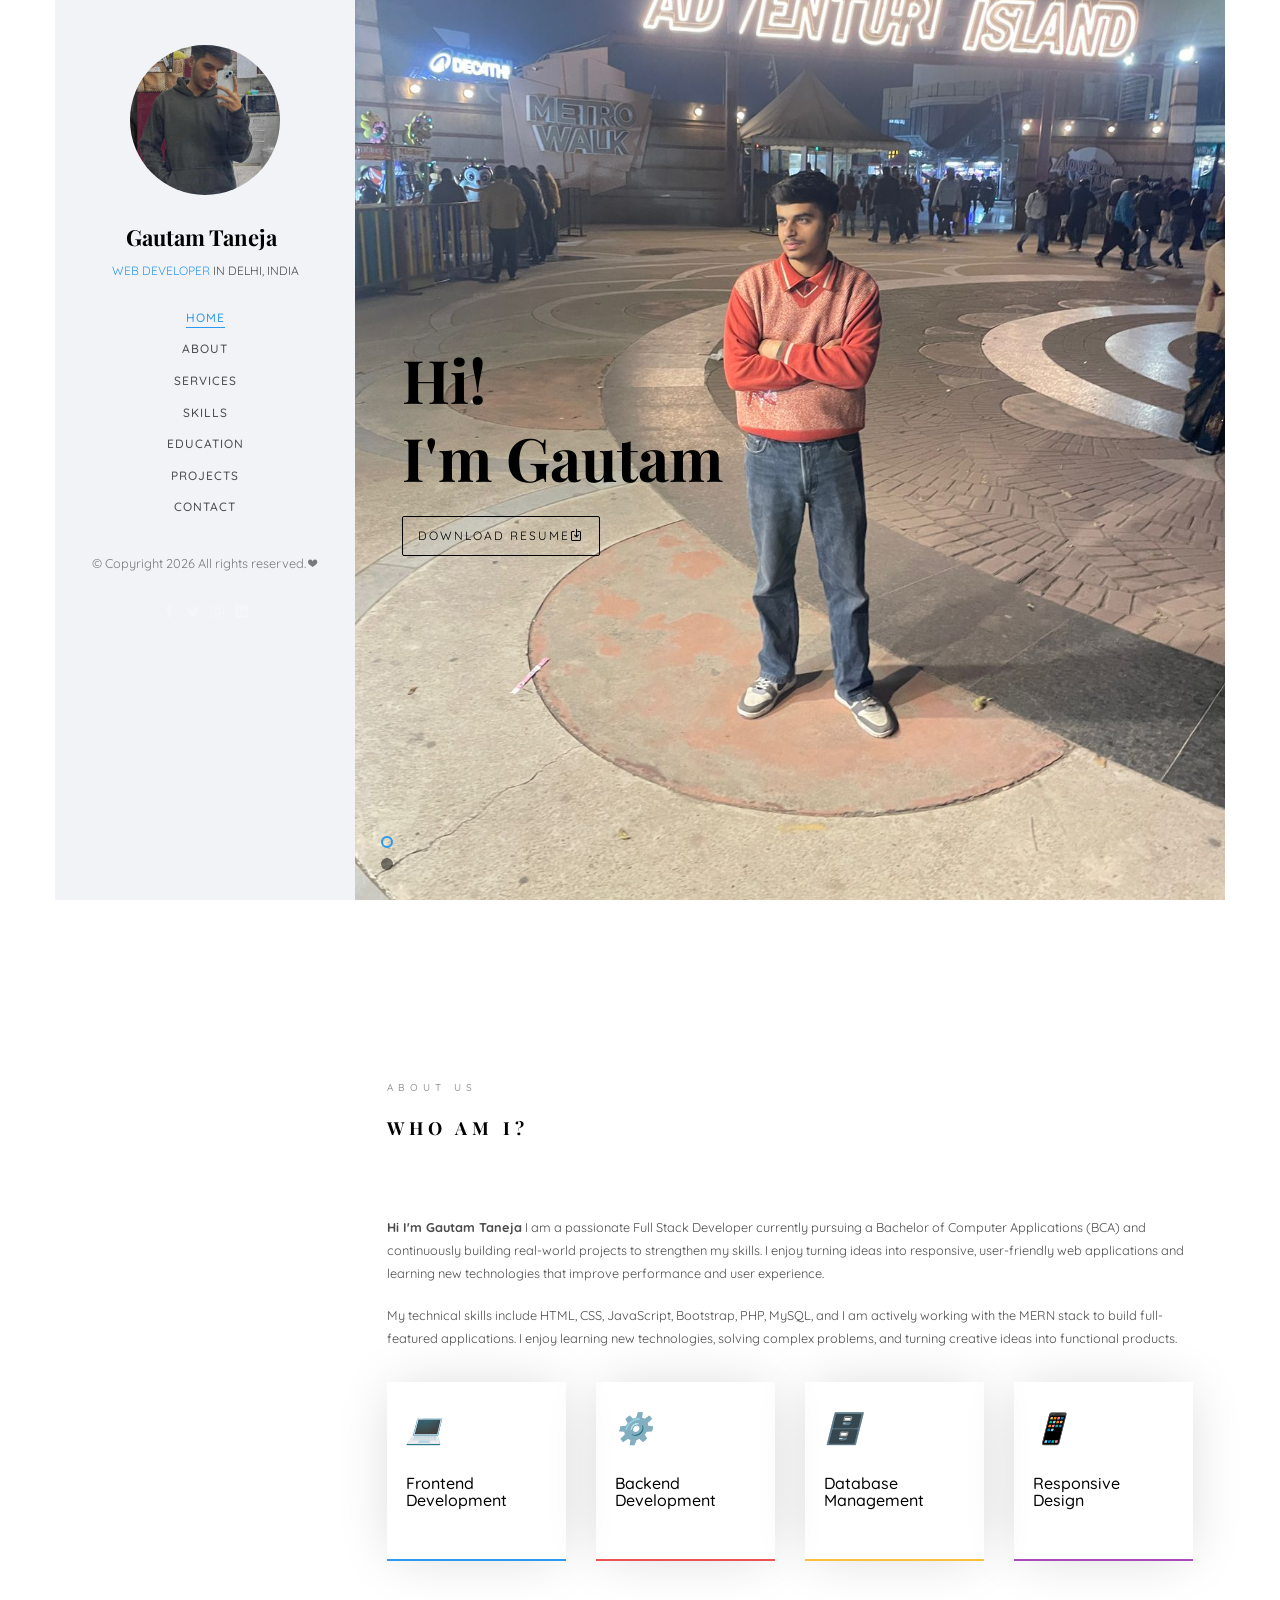
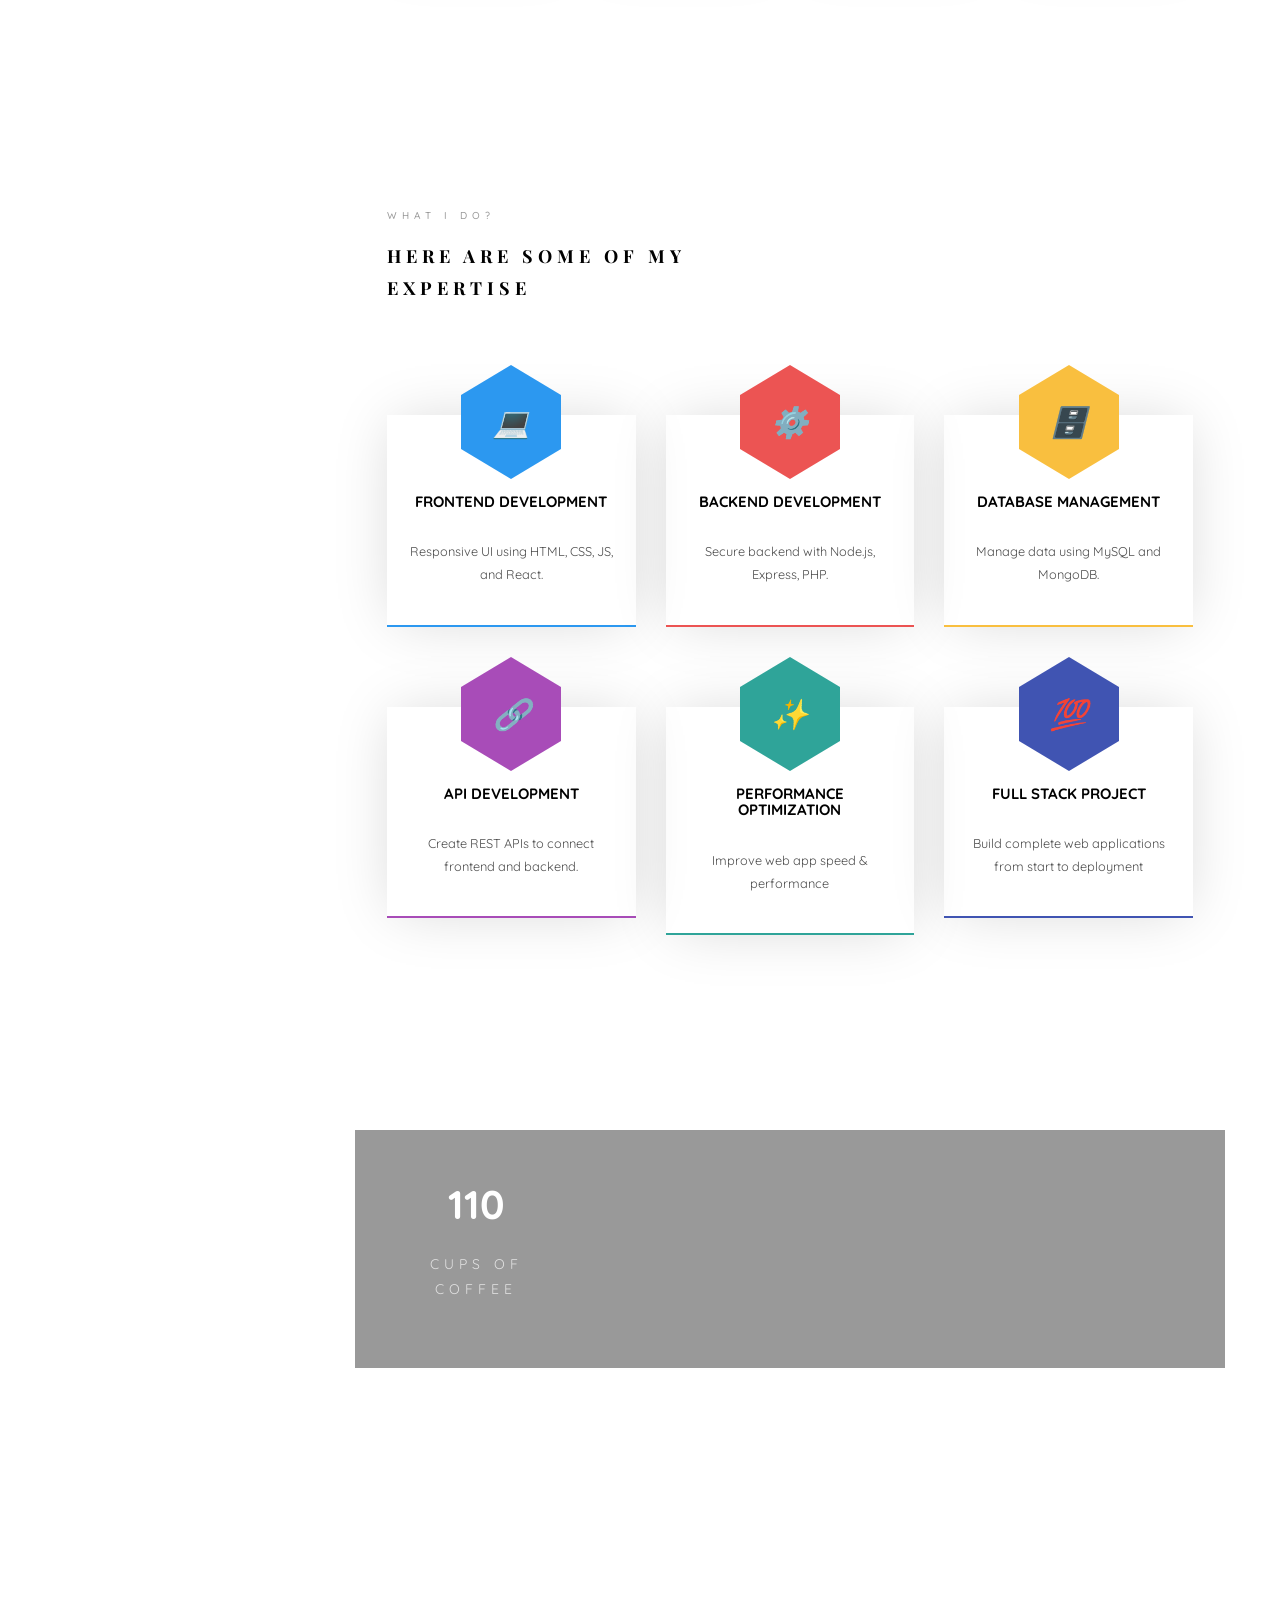
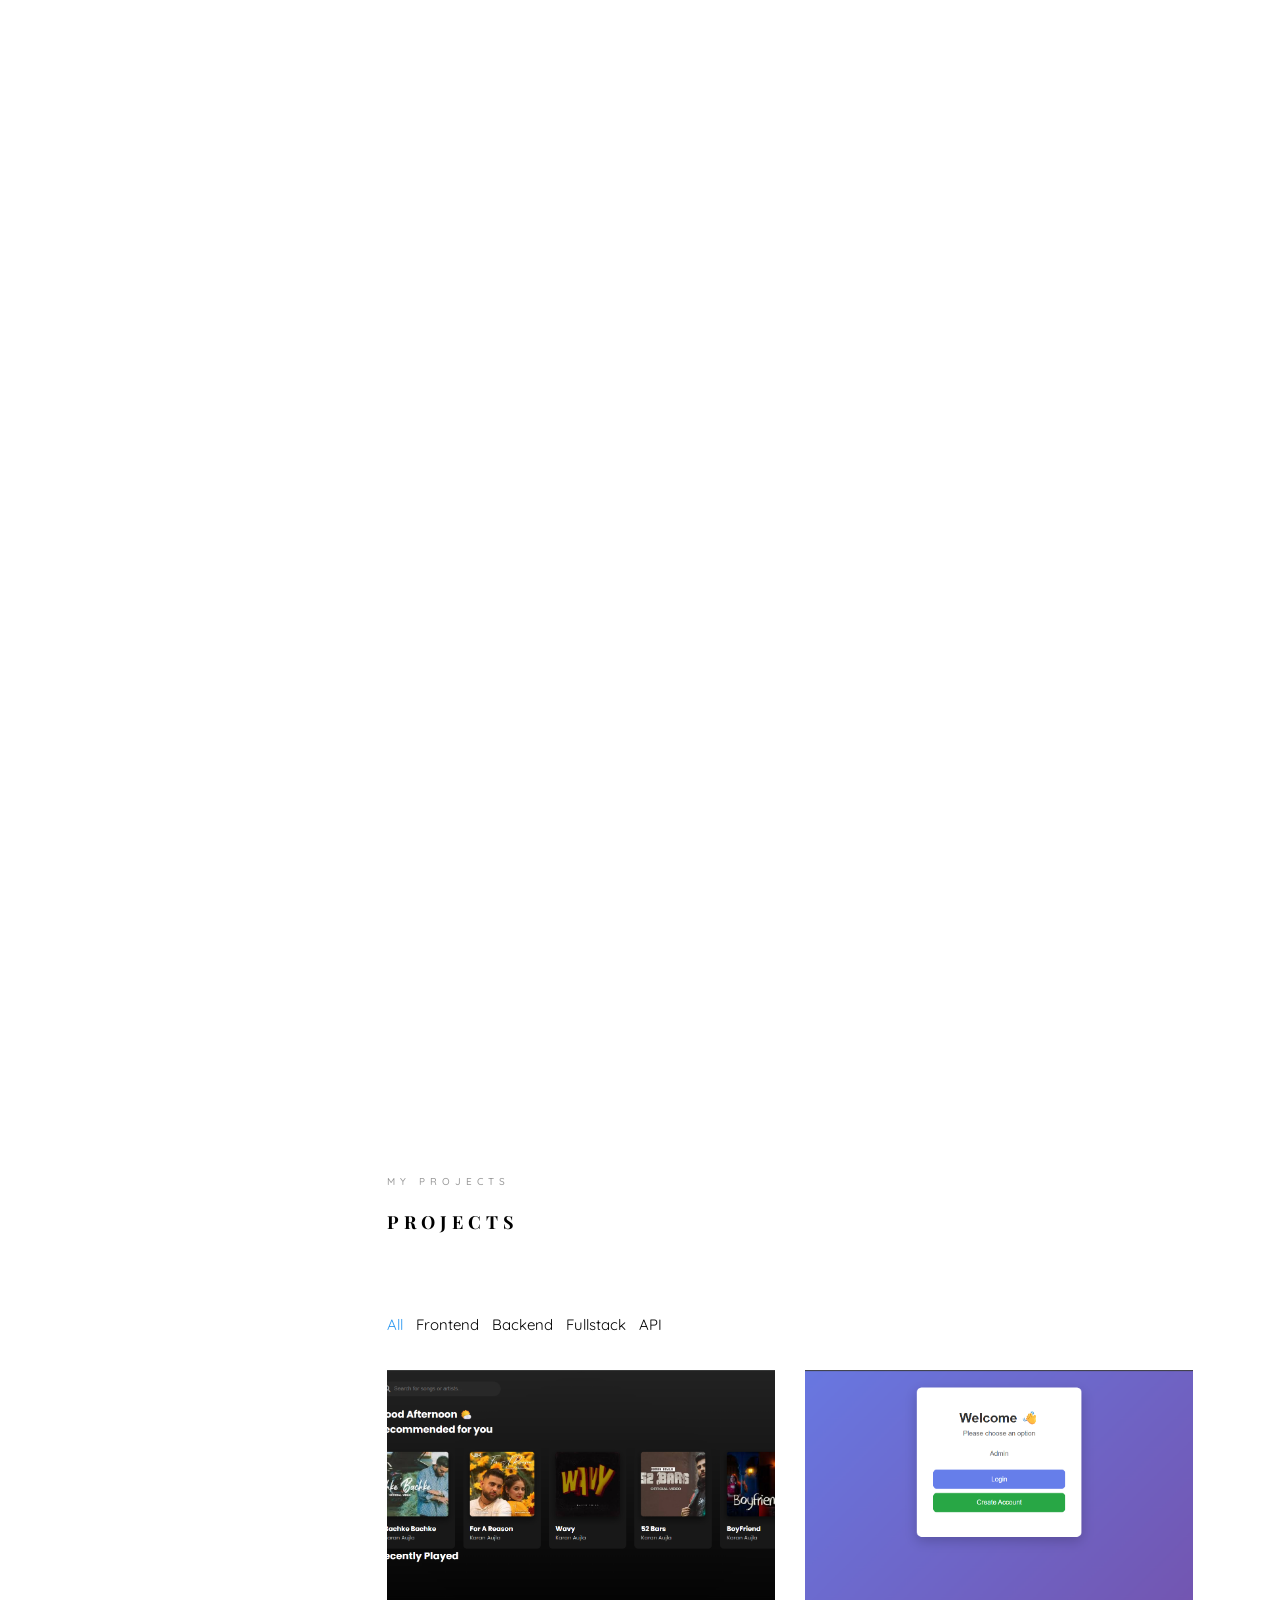
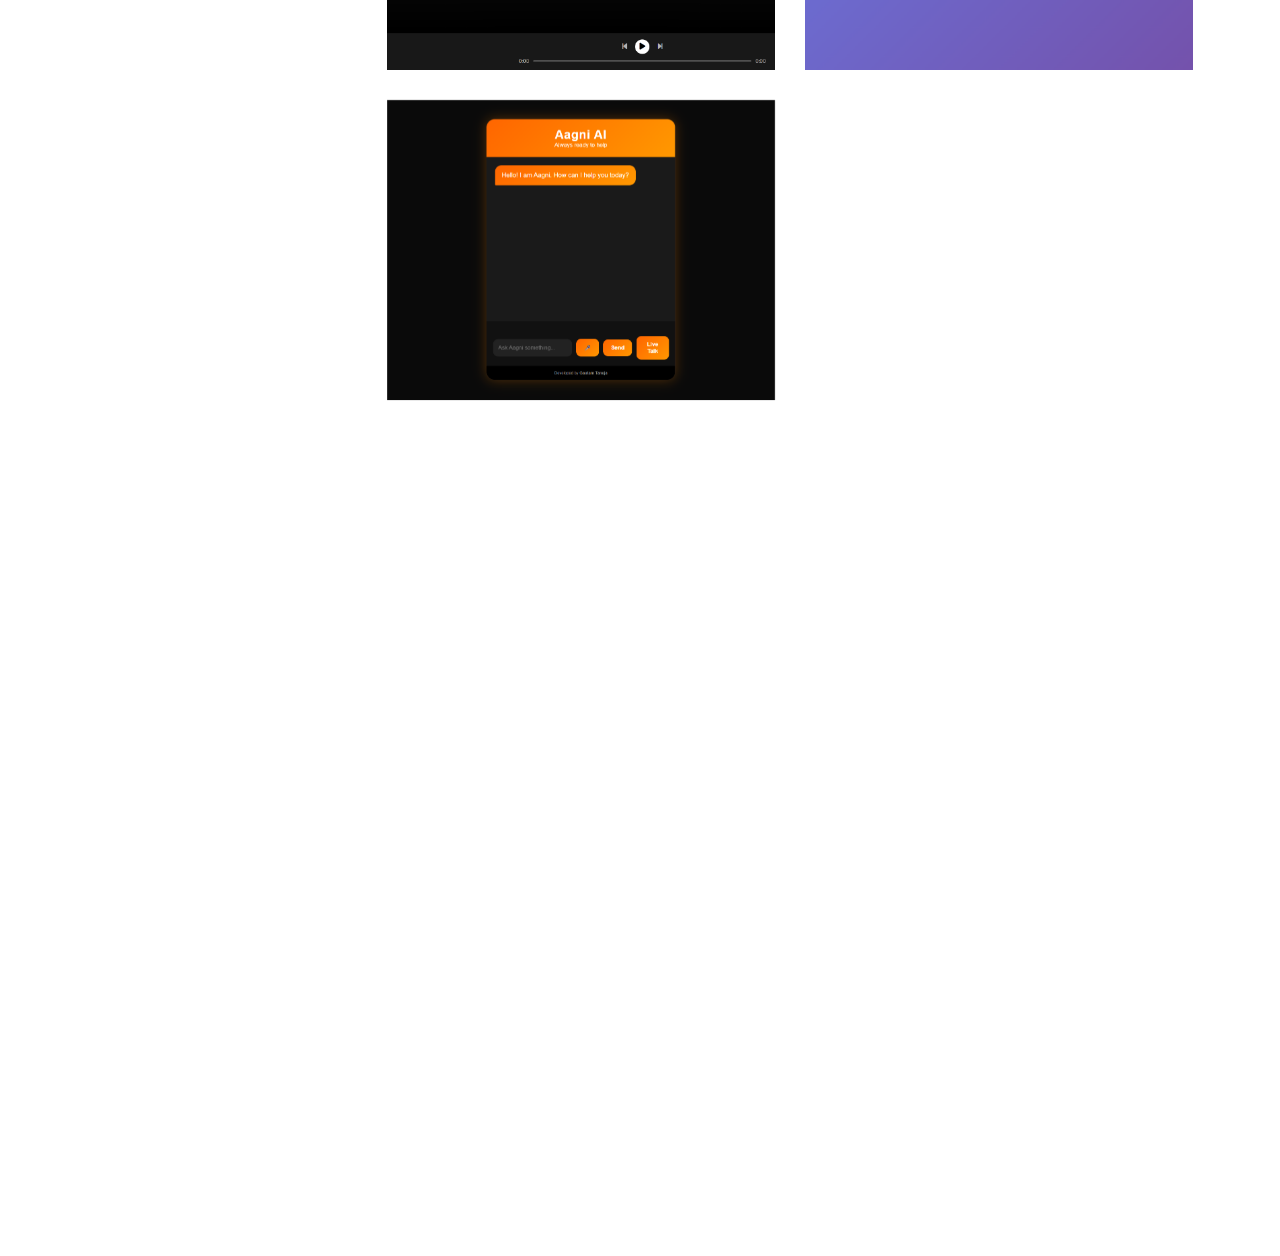
==== commit cc04bdeb: "Update index.html" ====
--- a/index.html
+++ b/index.html
@@ -588,70 +588,108 @@
 
 			
 
-			<section class="colorlib-contact" data-section="contact">
-				<div class="colorlib-narrow-content">
-					<div class="row">
-						<div class="col-md-6 col-md-offset-3 col-md-pull-3 animate-box" data-animate-effect="fadeInLeft">
-							<span class="heading-meta">Get in Touch</span>
-							<h2 class="colorlib-heading">Contact</h2>
-						</div>
-					</div>
-					<div class="row">
-						<div class="col-md-5">
-							<div class="colorlib-feature colorlib-feature-sm animate-box" data-animate-effect="fadeInLeft">
-								<div class="colorlib-icon">
-									<i class="">@</i>
-								</div>
-								<div class="colorlib-text">
-									<p><a href="#">gautamtaneja888@gmail.com</a></p>
-								</div>
-							</div>
-
-							<div class="colorlib-feature colorlib-feature-sm animate-box" data-animate-effect="fadeInLeft">
-								<div class="colorlib-icon">
-									<i class="">📍</i>
-								</div>
-								<div class="colorlib-text">
-									<p>Delhi, India</p>
-								</div>
-							</div>
-
-							<div class="colorlib-feature colorlib-feature-sm animate-box" data-animate-effect="fadeInLeft">
-								<div class="colorlib-icon">
-									<i class="">📞</i>
-								</div>
-								<div class="colorlib-text">
-									<p><a href="https://wa.me/919548019917" target="_blank">+91 9548019917</a></p>
-								</div>
-							</div>
-						</div>
-						<div class="col-md-7 col-md-push-1">
-							<div class="row">
-								<div class="col-md-10 col-md-offset-1 col-md-pull-1 animate-box" data-animate-effect="fadeInRight">
-									<form action="https://formspree.io/f/meelraqj" method="post">
-										<div class="form-group">
-											<input type="text" class="form-control" placeholder="Name" name="name">
-										</div>
-										<div class="form-group">
-											<input type="text" class="form-control" placeholder="Email" name="email">
-										</div>
-										<div class="form-group">
-											<input type="text" class="form-control" placeholder="Subject" name="subject">
-										</div>
-										<div class="form-group">
-											<textarea name="" id="message" cols="30" rows="7" class="form-control" placeholder="Message" name="message"></textarea>
-										</div>
-										<div class="form-group">
-											<input type="submit" class="btn btn-primary btn-send-message" value="Send Message">
-										</div>
-									</form>
-								</div>
-								
-							</div>
-						</div>
-					</div>
-				</div>
-			</section>
+		<section class="colorlib-contact" data-section="contact">
+    <div class="colorlib-narrow-content">
+        <div class="row">
+            <div class="col-md-6 col-md-offset-3 col-md-pull-3 animate-box" data-animate-effect="fadeInLeft">
+                <span class="heading-meta">Get in Touch</span>
+                <h2 class="colorlib-heading">Contact</h2>
+            </div>
+        </div>
+        <div class="row">
+            <div class="col-md-5">
+                <div class="colorlib-feature colorlib-feature-sm animate-box" data-animate-effect="fadeInLeft">
+                    <div class="colorlib-icon"><i class="">@</i></div>
+                    <div class="colorlib-text"><p><a href="#">gautamtaneja888@gmail.com</a></p></div>
+                </div>
+                <div class="colorlib-feature colorlib-feature-sm animate-box" data-animate-effect="fadeInLeft">
+                    <div class="colorlib-icon"><i class="">📍</i></div>
+                    <div class="colorlib-text"><p>Delhi, India</p></div>
+                </div>
+                <div class="colorlib-feature colorlib-feature-sm animate-box" data-animate-effect="fadeInLeft">
+                    <div class="colorlib-icon"><i class="">📞</i></div>
+                    <div class="colorlib-text"><p><a href="https://wa.me/919548019917" target="_blank">+91 9548019917</a></p></div>
+                </div>
+            </div>
+
+            <div class="col-md-7 col-md-push-1">
+                <div class="row">
+                    <div class="col-md-10 col-md-offset-1 col-md-pull-1 animate-box" data-animate-effect="fadeInRight">
+                        
+                        <form id="contact-form" action="https://formspree.io/f/meelraqj" method="POST">
+                            <div class="form-group">
+                                <input type="text" class="form-control" placeholder="Name" name="name" required>
+                            </div>
+                            <div class="form-group">
+                                <input type="email" class="form-control" placeholder="Email" name="email" required>
+                            </div>
+                            <div class="form-group">
+                                <input type="text" class="form-control" placeholder="Subject" name="subject" required>
+                            </div>
+                            <div class="form-group">
+                                <textarea id="message" cols="30" rows="7" class="form-control" placeholder="Message" name="message" required></textarea>
+                            </div>
+                            <div class="form-group">
+                                <input type="submit" id="submit-btn" class="btn btn-primary btn-send-message" value="Send Message">
+                            </div>
+                            
+                            <div id="status-msg" style="display:none; margin-top: 15px; font-weight: bold; padding: 10px; border-radius: 5px;"></div>
+                        </form>
+                        </div>
+                </div>
+            </div>
+        </div>
+    </div>
+</section>
+
+<script>
+    const form = document.getElementById("contact-form");
+    const statusMsg = document.getElementById("status-msg");
+    const submitBtn = document.getElementById("submit-btn");
+
+    form.addEventListener("submit", async function(event) {
+        event.preventDefault(); // Default Formspree redirect ko rokne ke liye
+        
+        const data = new FormData(event.target);
+        
+        // Button state change
+        submitBtn.disabled = true;
+        submitBtn.value = "Sending...";
+
+        fetch(event.target.action, {
+            method: 'POST',
+            body: data,
+            headers: { 'Accept': 'application/json' }
+        }).then(response => {
+            if (response.ok) {
+                // Success Scenario
+                statusMsg.innerText = "Submitted successfully!";
+                statusMsg.style.color = "green";
+                statusMsg.style.display = "block";
+                
+                form.reset(); // Saare fields khali ho jayenge
+                submitBtn.value = "Send Message";
+                submitBtn.disabled = false;
+
+                // Message ko 5 second baad hide karne ke liye
+                setTimeout(() => { statusMsg.style.display = "none"; }, 5000);
+            } else {
+                // Error Scenario
+                statusMsg.innerText = "Oops! Something went wrong.";
+                statusMsg.style.color = "red";
+                statusMsg.style.display = "block";
+                submitBtn.disabled = false;
+                submitBtn.value = "Send Message";
+            }
+        }).catch(error => {
+            statusMsg.innerText = "Connection Error. Please try again.";
+            statusMsg.style.color = "red";
+            statusMsg.style.display = "block";
+            submitBtn.disabled = false;
+            submitBtn.value = "Send Message";
+        });
+    });
+</script>
 
 		</div><!-- end:colorlib-main -->
 	</div><!-- end:container-wrap -->
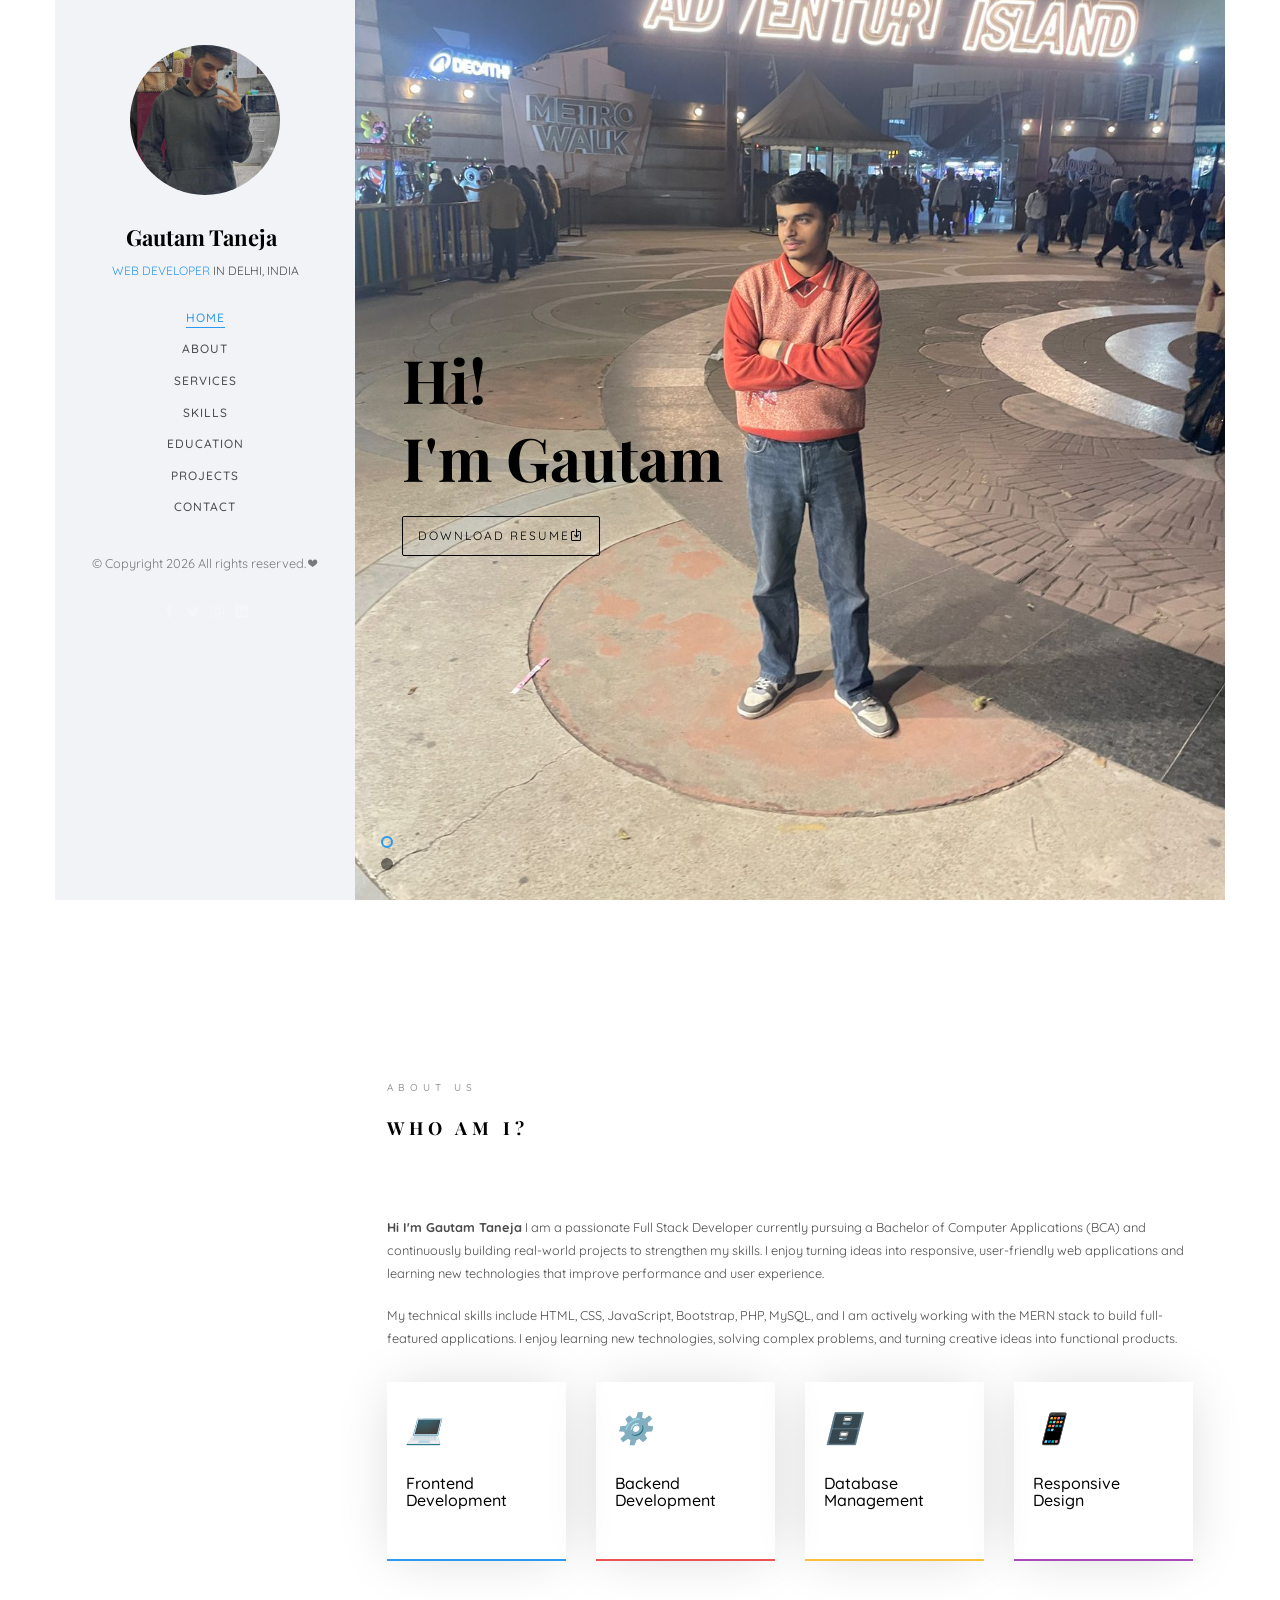
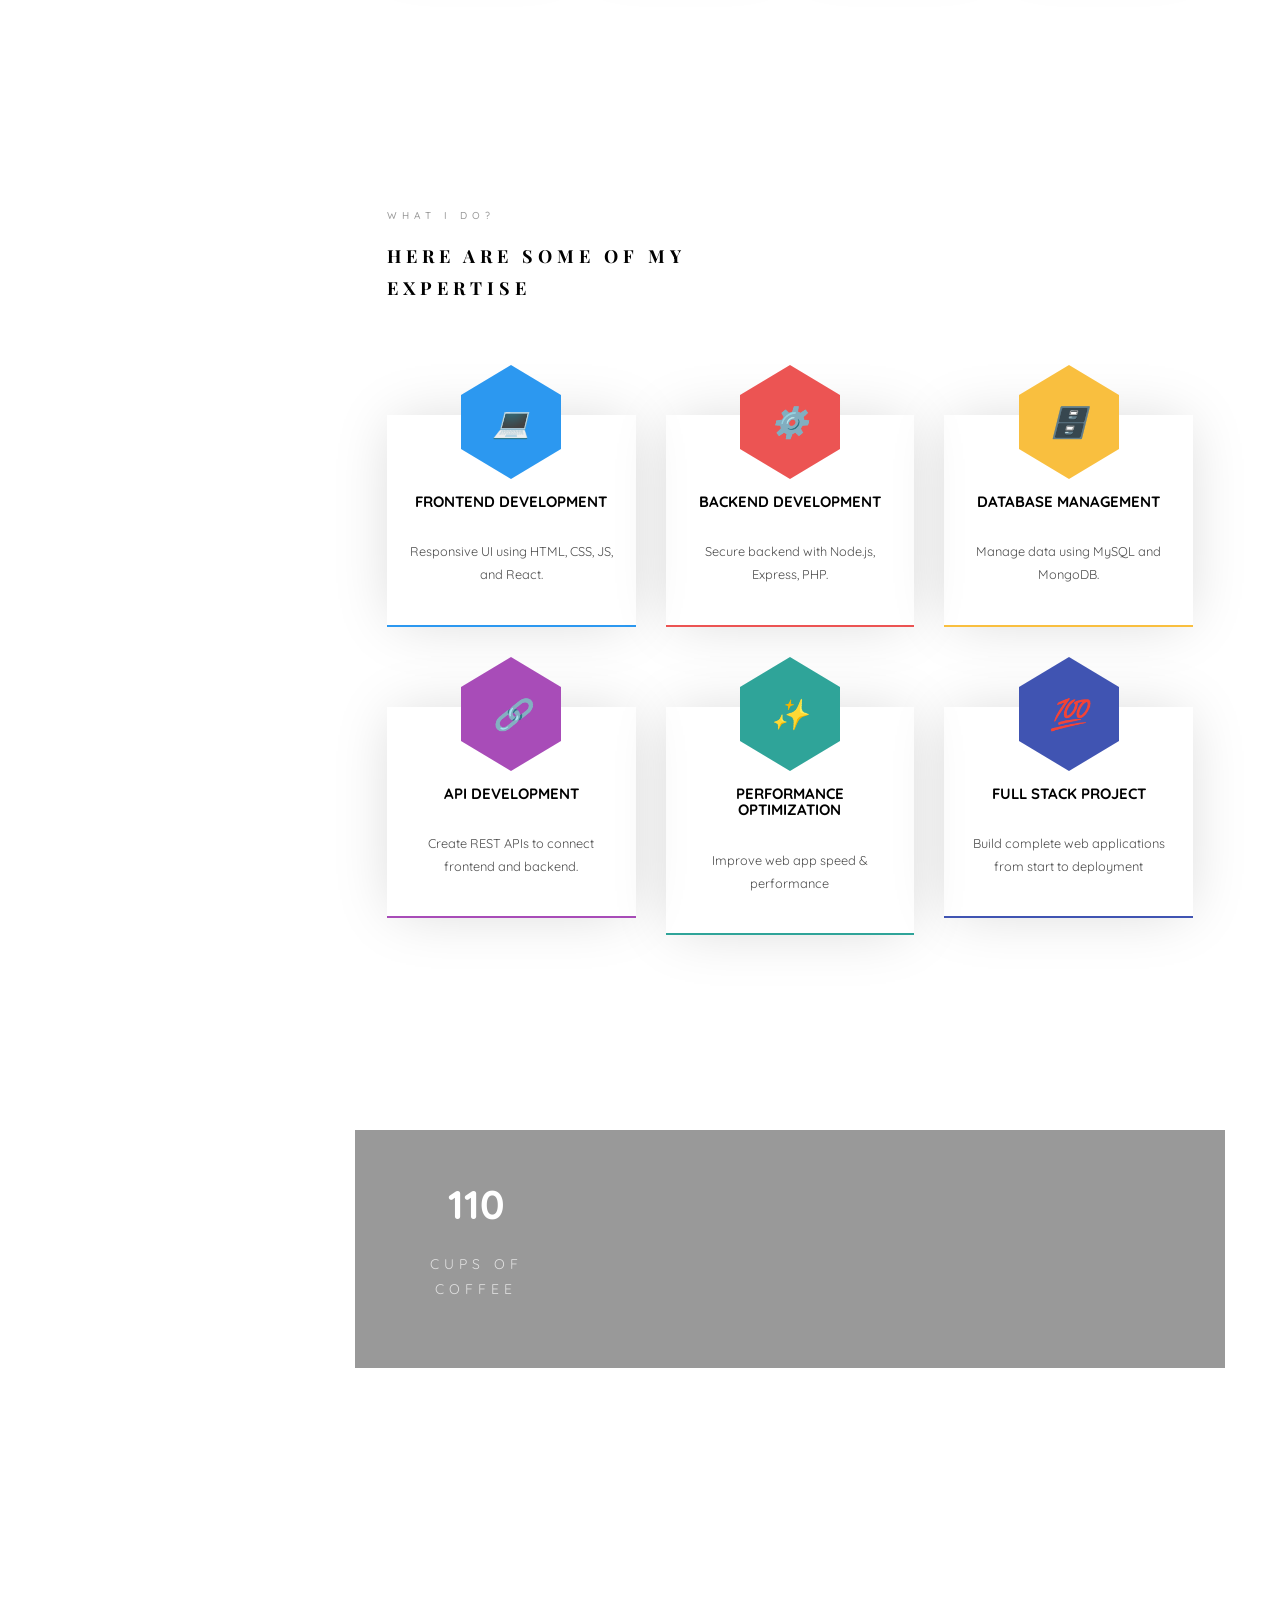
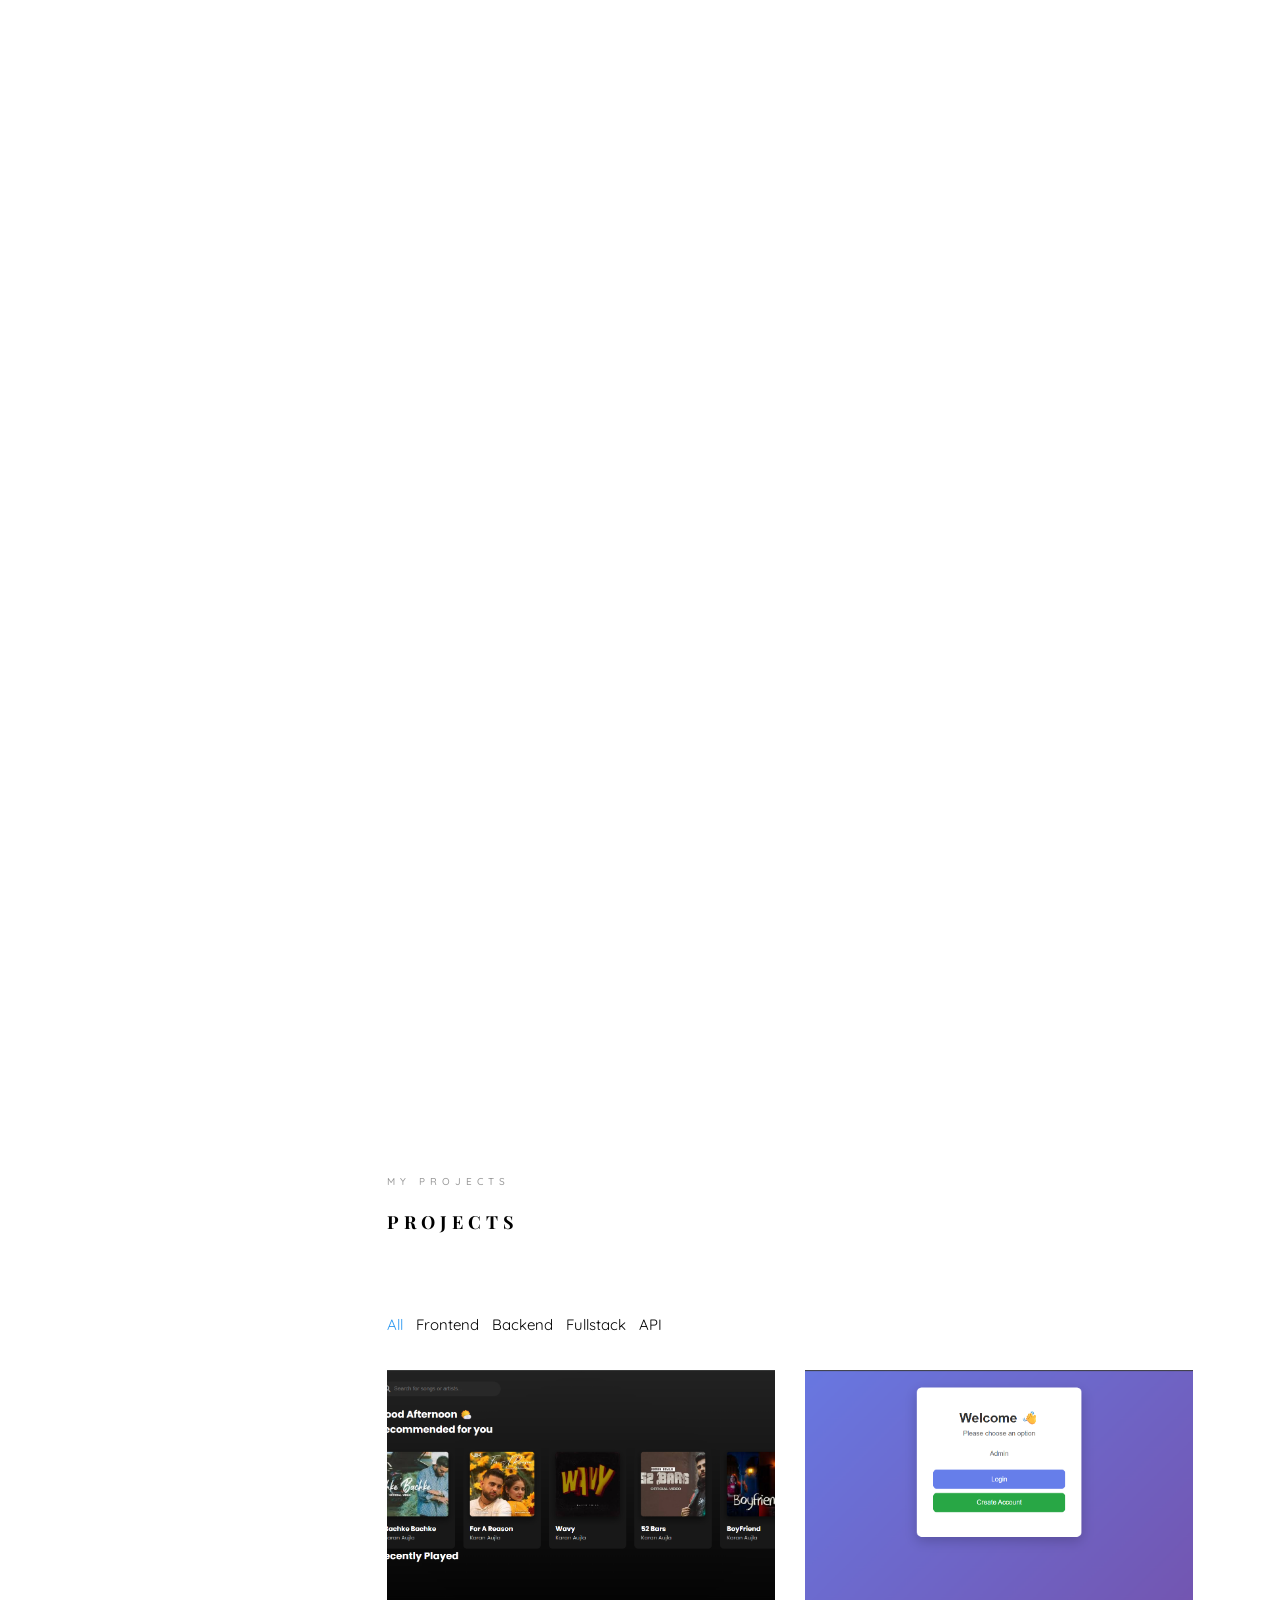
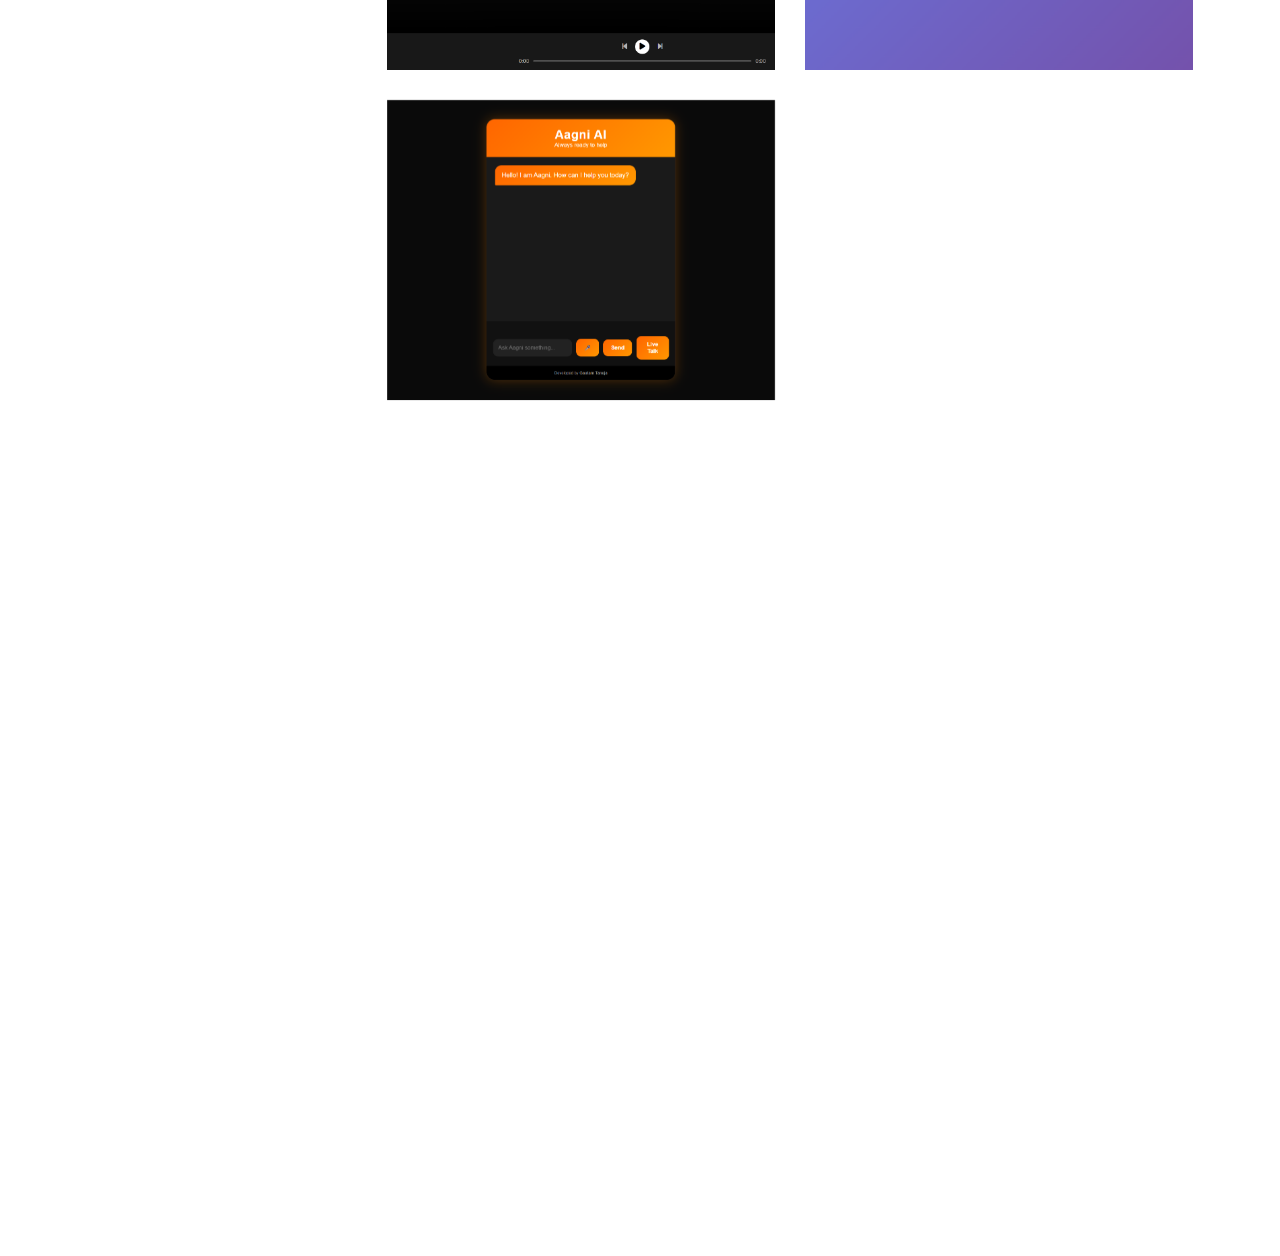
==== commit 62b1cb65: "Update index.html" ====
--- a/index.html
+++ b/index.html
@@ -50,6 +50,9 @@
 	<!--[if lt IE 9]>
 	<script src="js/respond.min.js"></script>
 	<![endif]-->
+
+
+	<link rel="icon" href="images/pf.png">
 
 	</head>
 	<body>
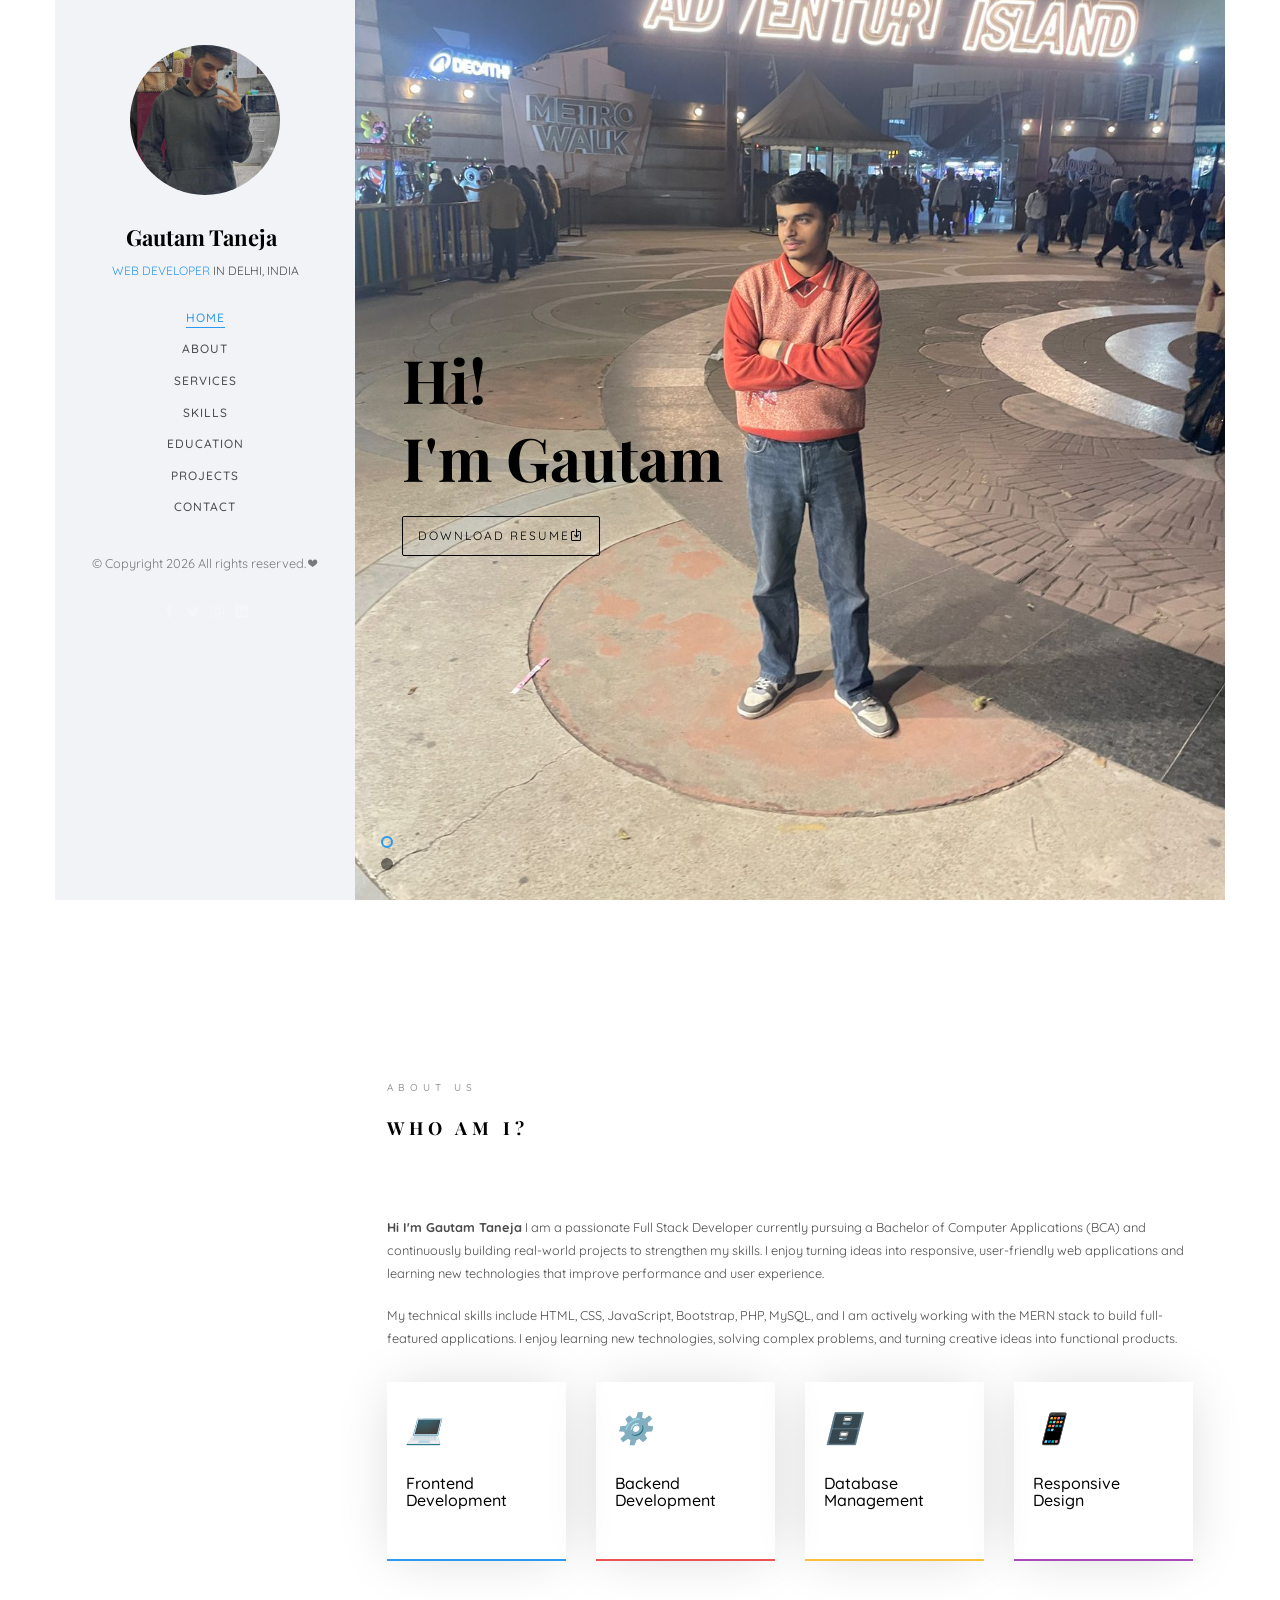
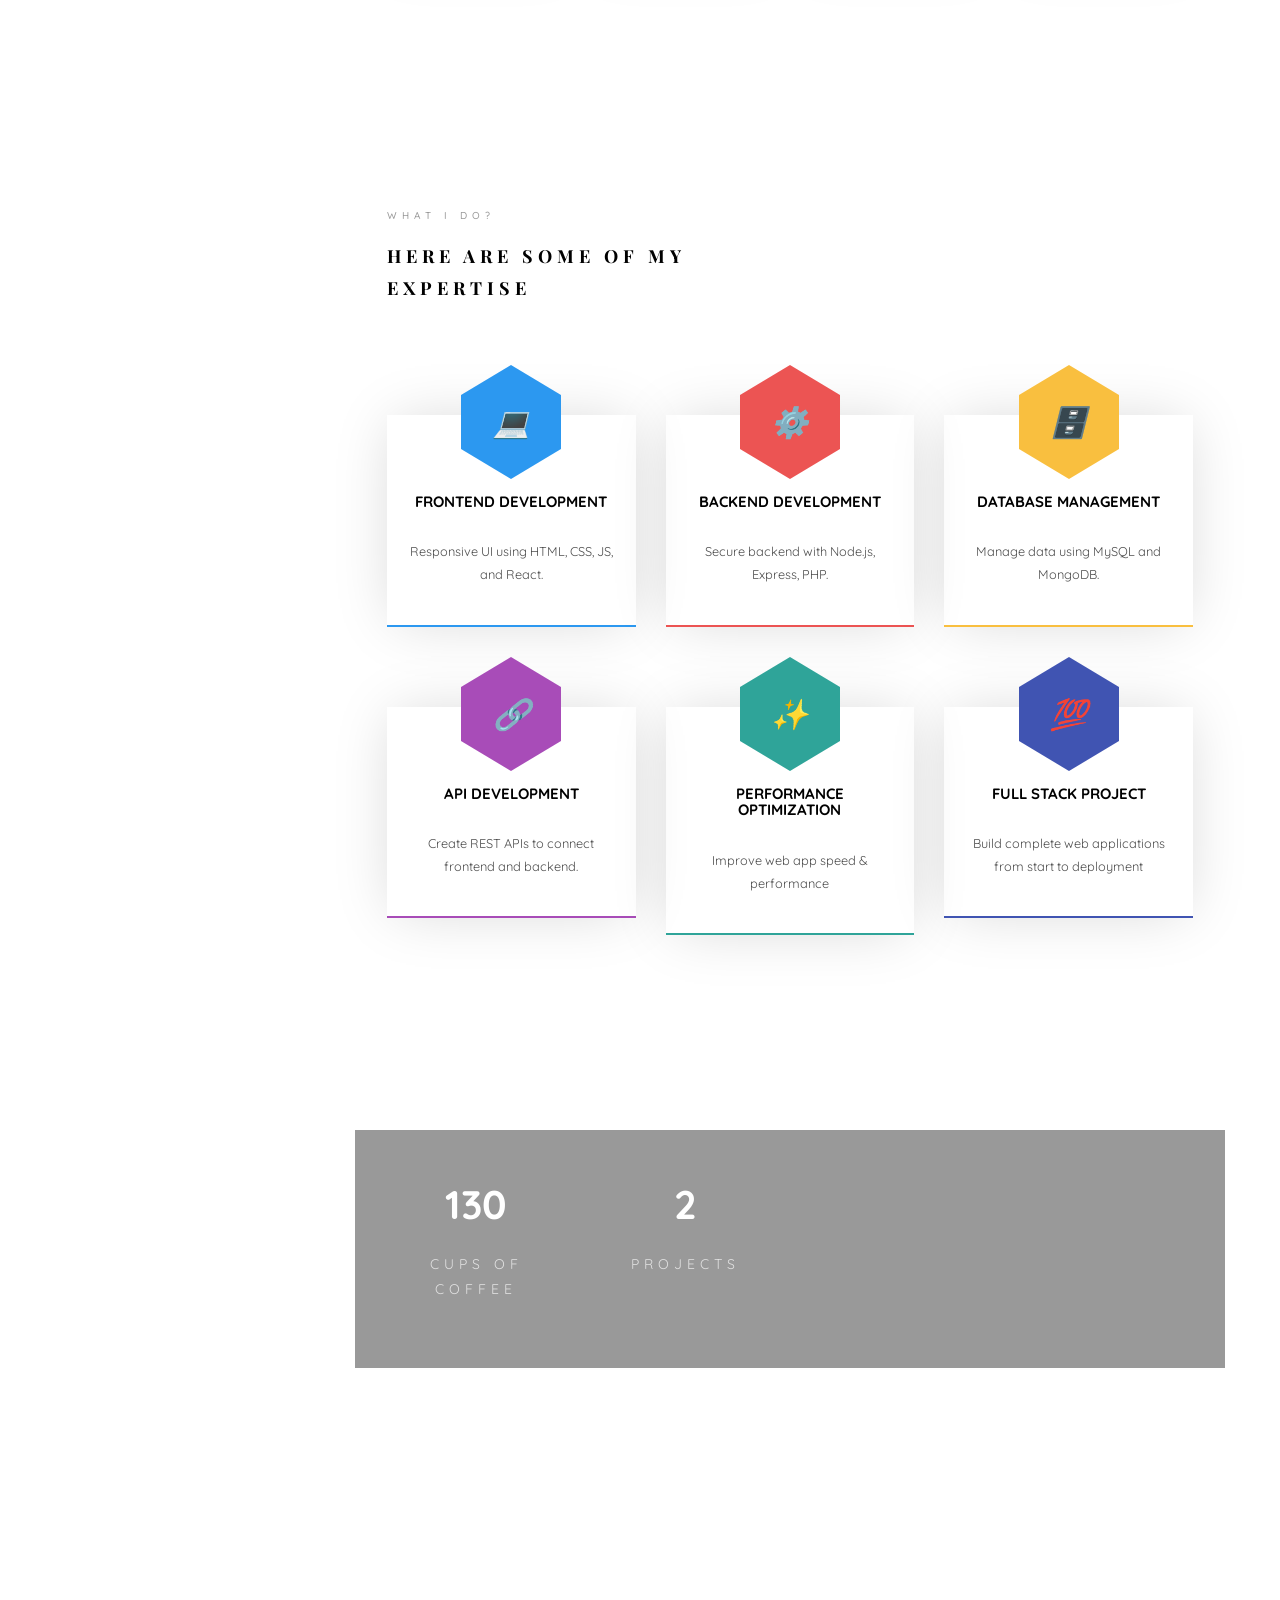
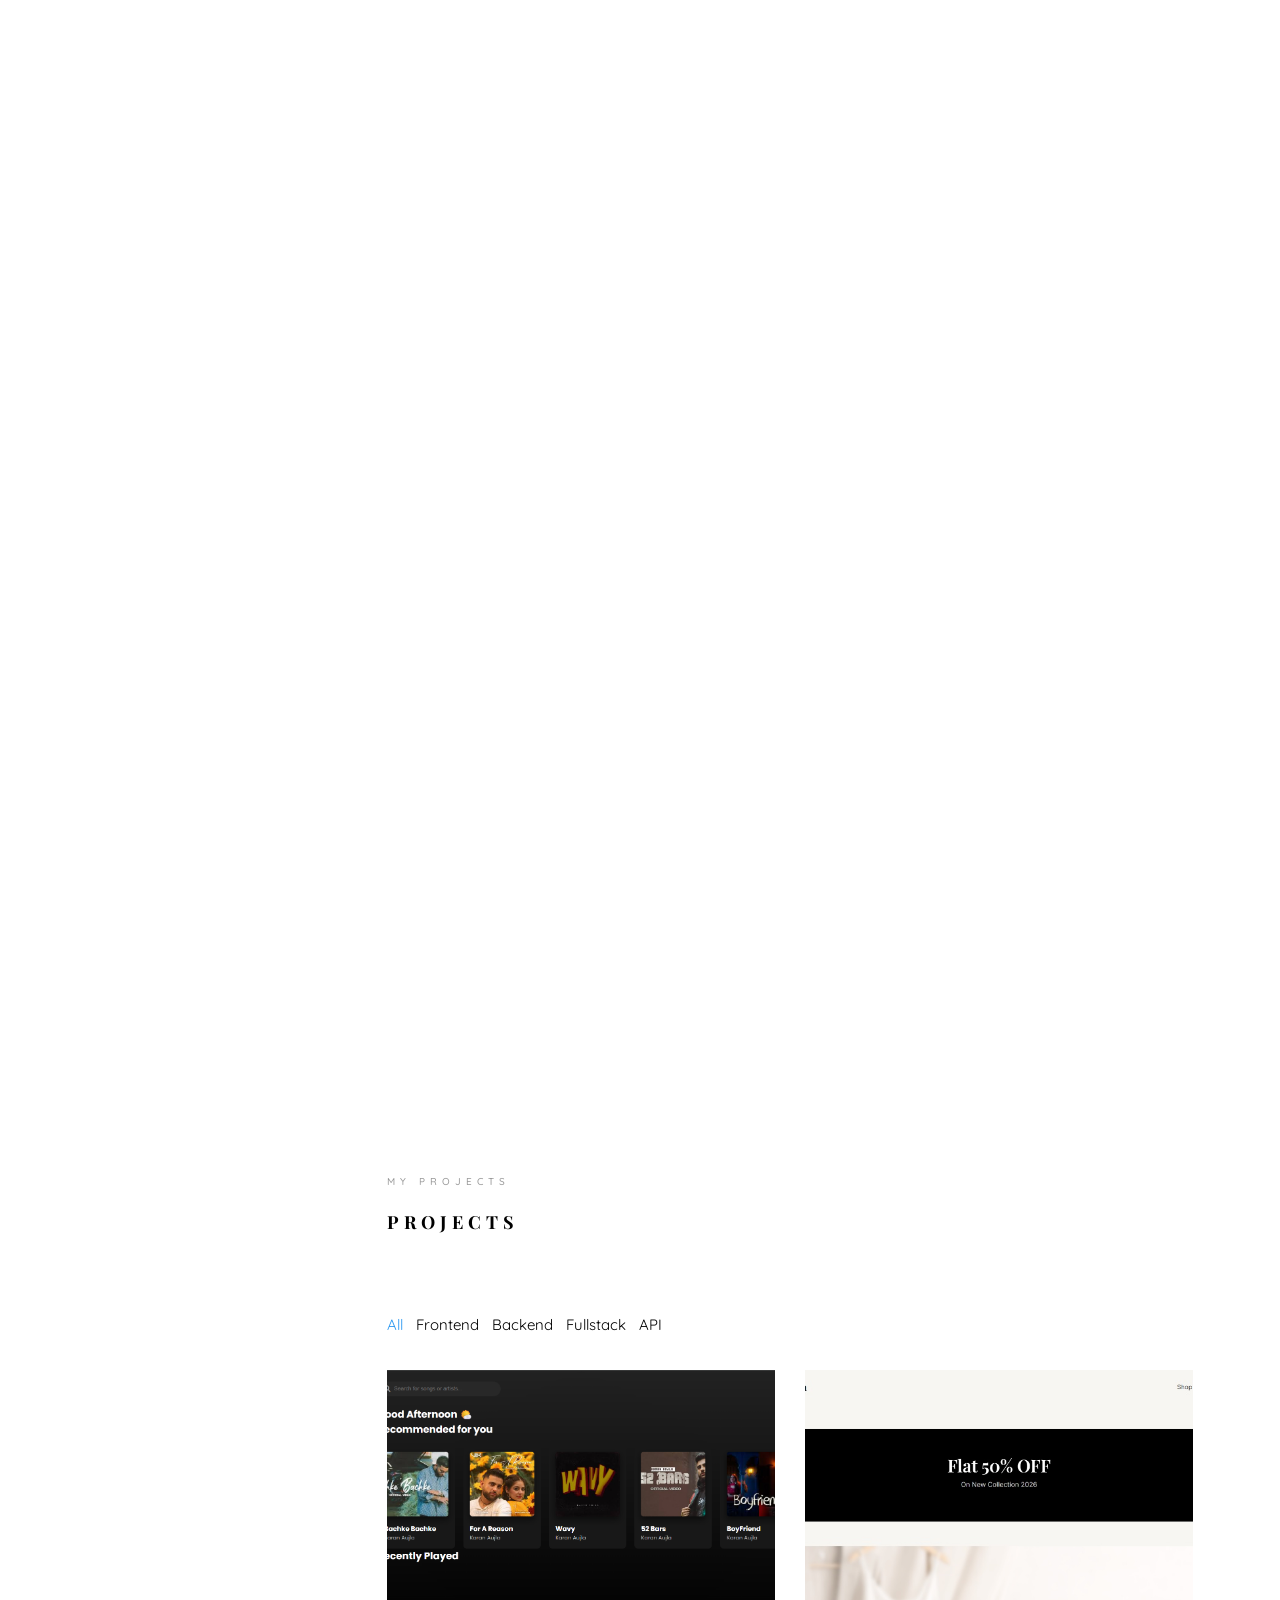
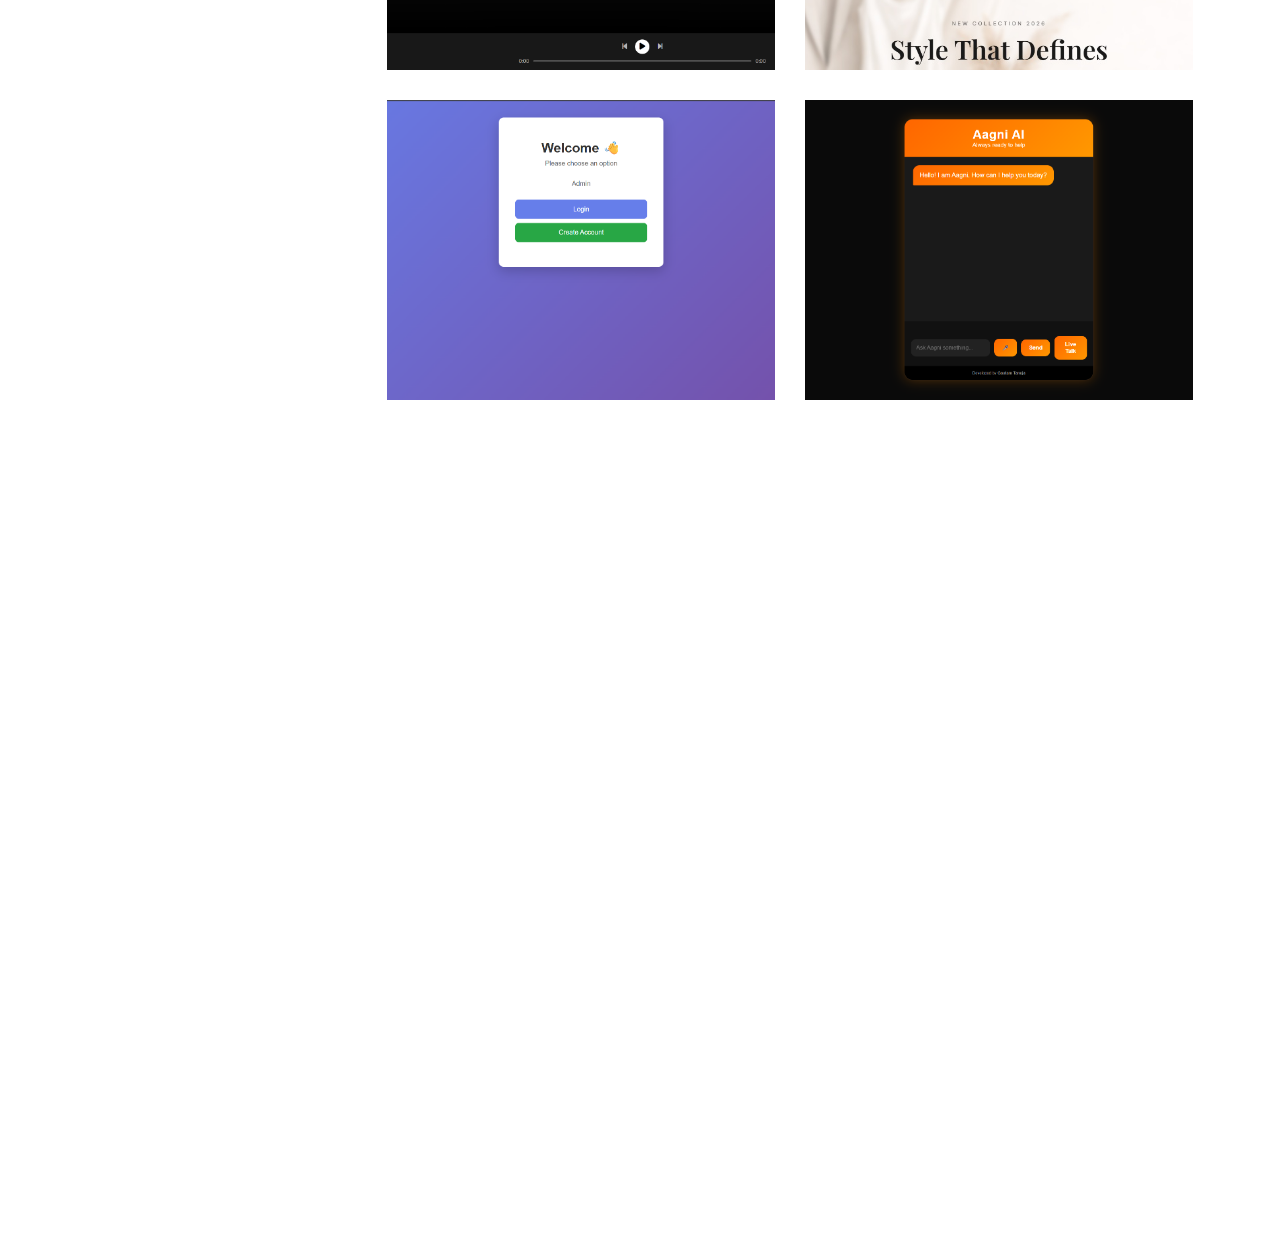
==== commit ae774398: "Update index.html project 2" ====
--- a/index.html
+++ b/index.html
@@ -507,13 +507,13 @@
   </div>
 
   <!-- Work 2 -->
-  <!-- <div class="col-md-6 project-item frontend">
-    <a href="https://yourlink2.com" target="_blank">
-      <div class="project" style="background-image: url(images/img-2.jpg);">
-        <div class="desc"><div class="con"><h3>Work 02</h3><span>Frontend</span></div></div>
+  <div class="col-md-6 project-item frontend">
+    <a href="https://gautamtaneja888-hub.github.io/Clothing-Brand-Website/" target="_blank">
+      <div class="project" style="background-image: url(images/cover2.png);">
+        <div class="desc"><div class="con"><h3>CLOTHING BRAND WEBSITE</h3><span>Frontend (HTML,CSS,JS)</span></div></div>
       </div>
     </a>
-  </div> -->
+  </div>
 
   <!-- Work 3 -->
   <div class="col-md-6 project-item backend">
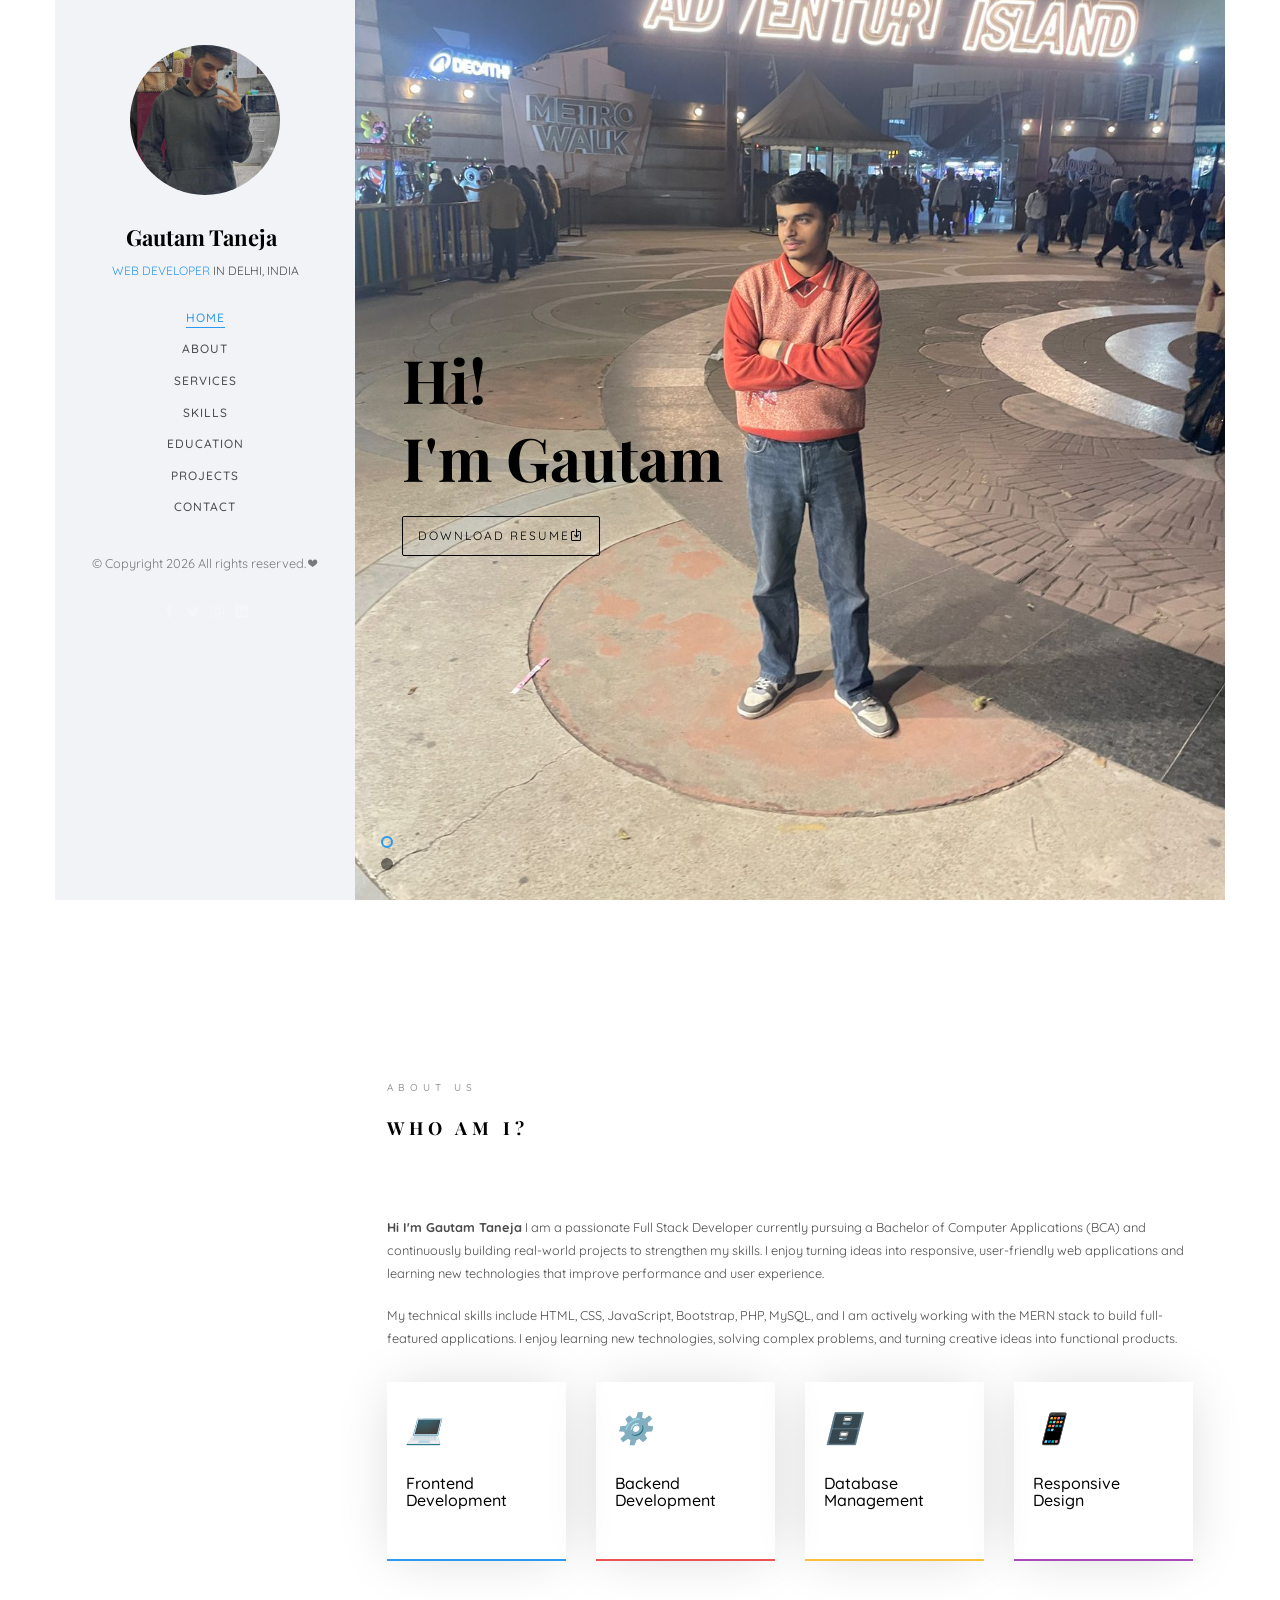
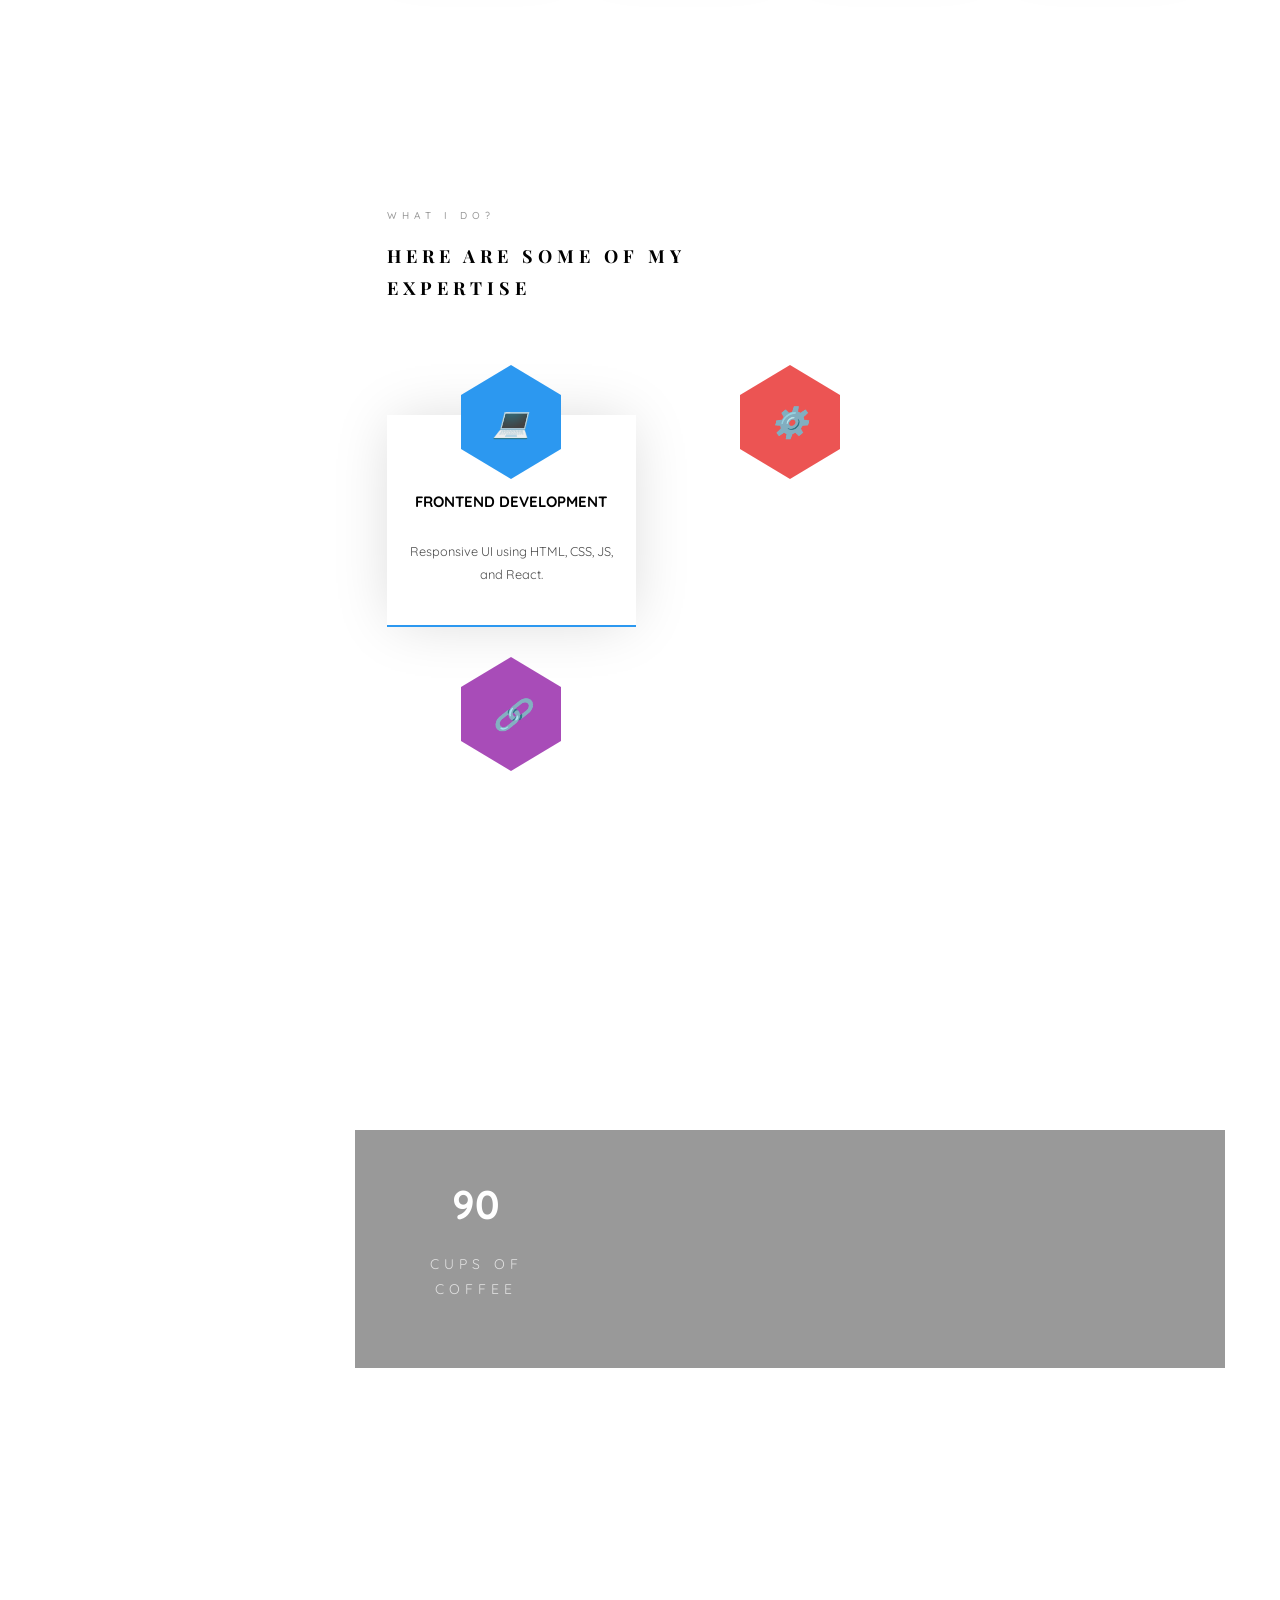
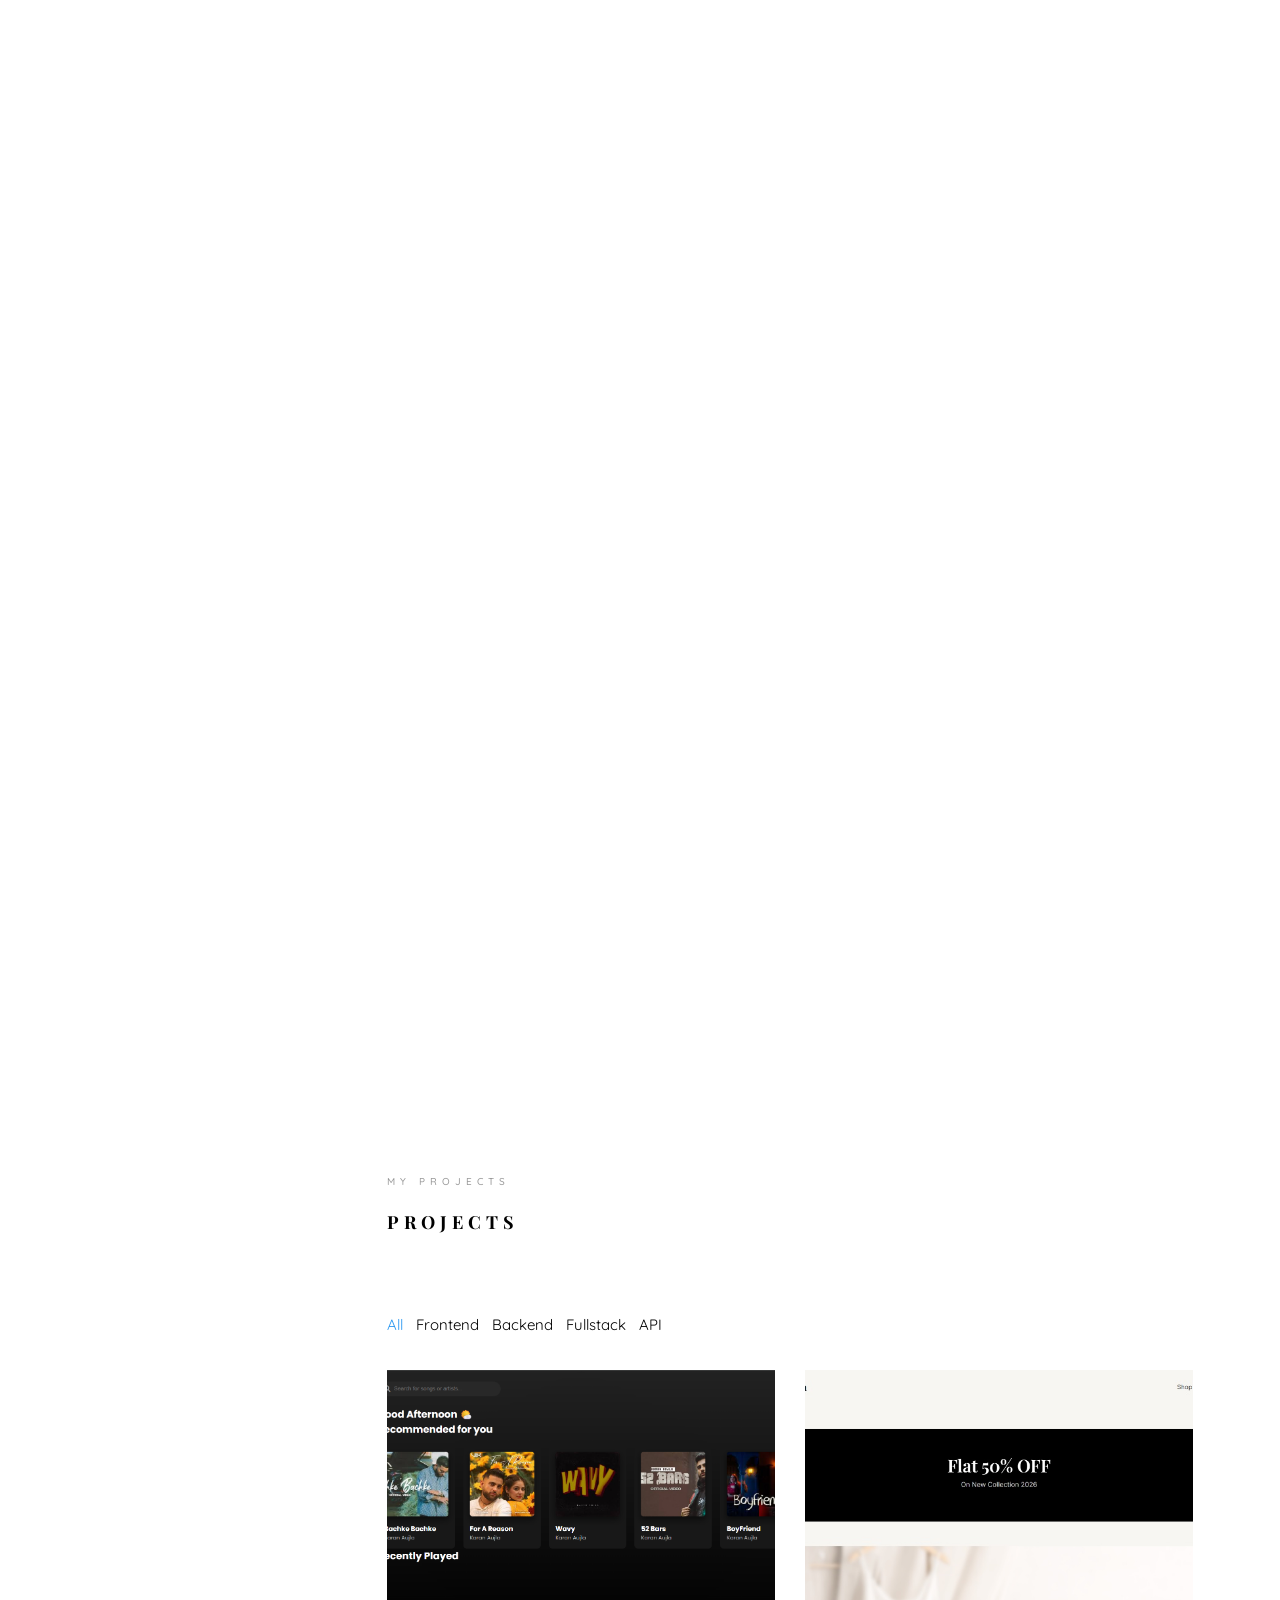
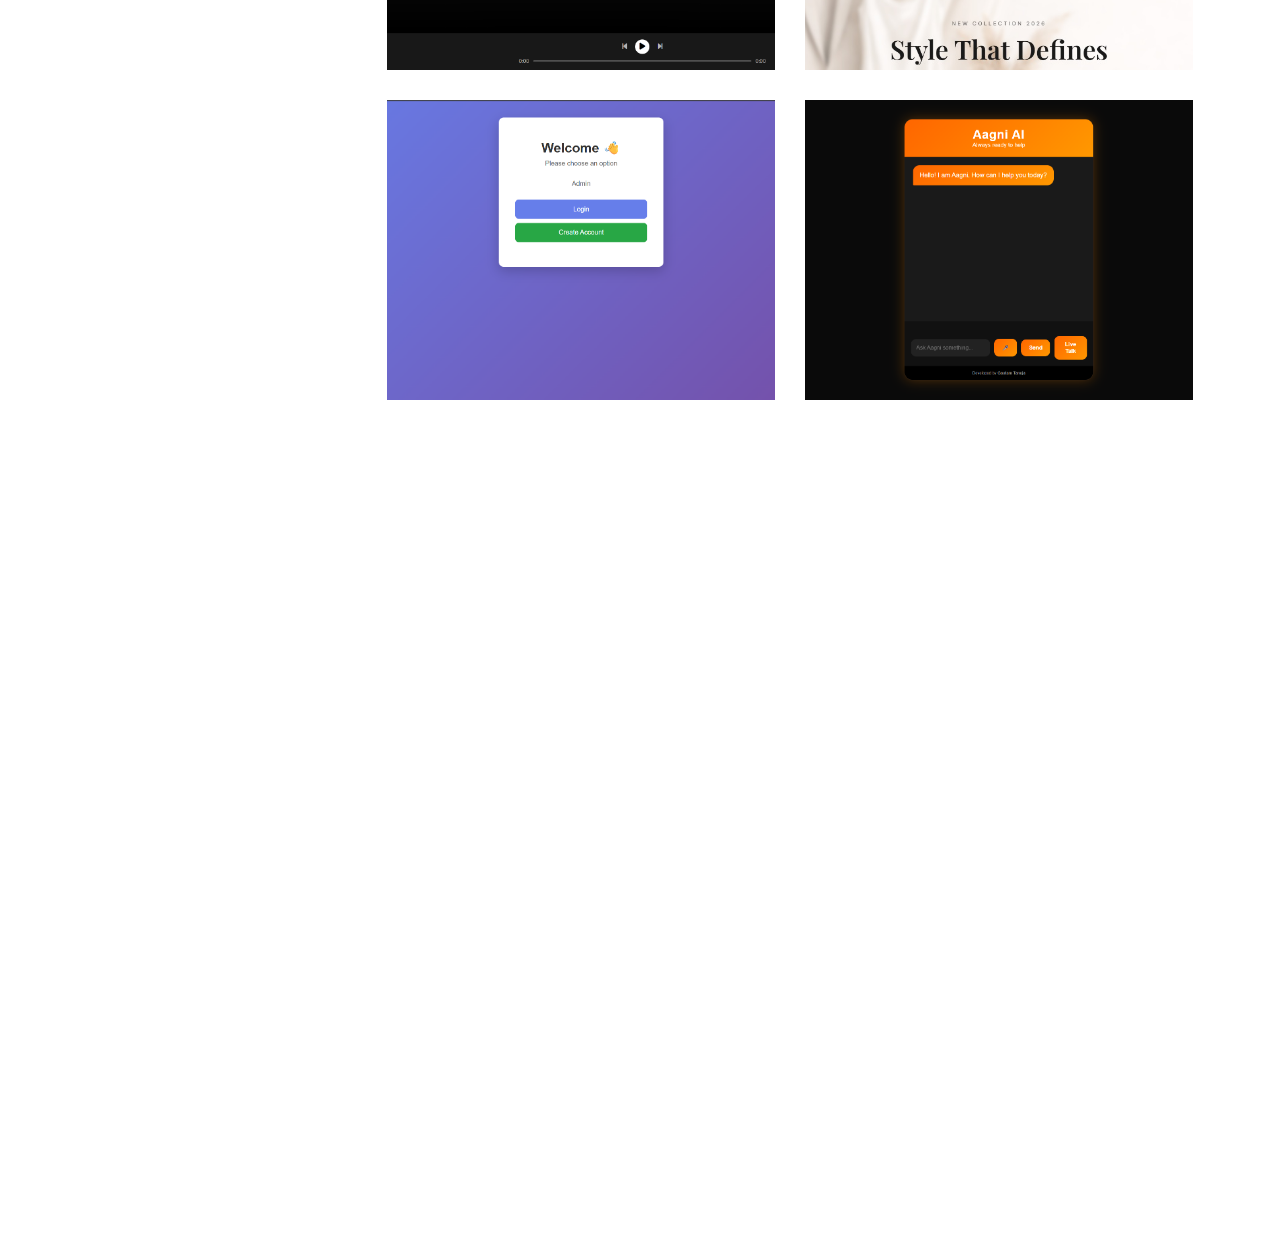
==== commit d1d718dc: "Update index.html discription" ====
--- a/index.html
+++ b/index.html
@@ -510,7 +510,10 @@
   <div class="col-md-6 project-item frontend">
     <a href="https://gautamtaneja888-hub.github.io/Clothing-Brand-Website/" target="_blank">
       <div class="project" style="background-image: url(images/cover2.png);">
-        <div class="desc"><div class="con"><h3>CLOTHING BRAND WEBSITE</h3><span>Frontend (HTML,CSS,JS)</span></div></div>
+        <div class="desc"><div class="con"><h3>CLOTHING BRAND WEBSITE</h3><span>Frontend (HTML,CSS,JS)
+			<br><br>
+			House of Vanshika** is a modern women’s fashion brand dedicated to offering stylish, elegant, and comfortable clothing that celebrates confidence and individuality. Our collection includes ethnic, western, and fusion wear designed for every occasion, from casual outings to festive celebrations. We blend the latest fashion trends with timeless designs, using quality fabrics and attention to detail to create outfits that not only look beautiful but feel great to wear. At House of Vanshika, our mission is to empower every woman to express her unique style with grace, confidence, and a touch of sophistication.
+		</span></div></div>
       </div>
     </a>
   </div>
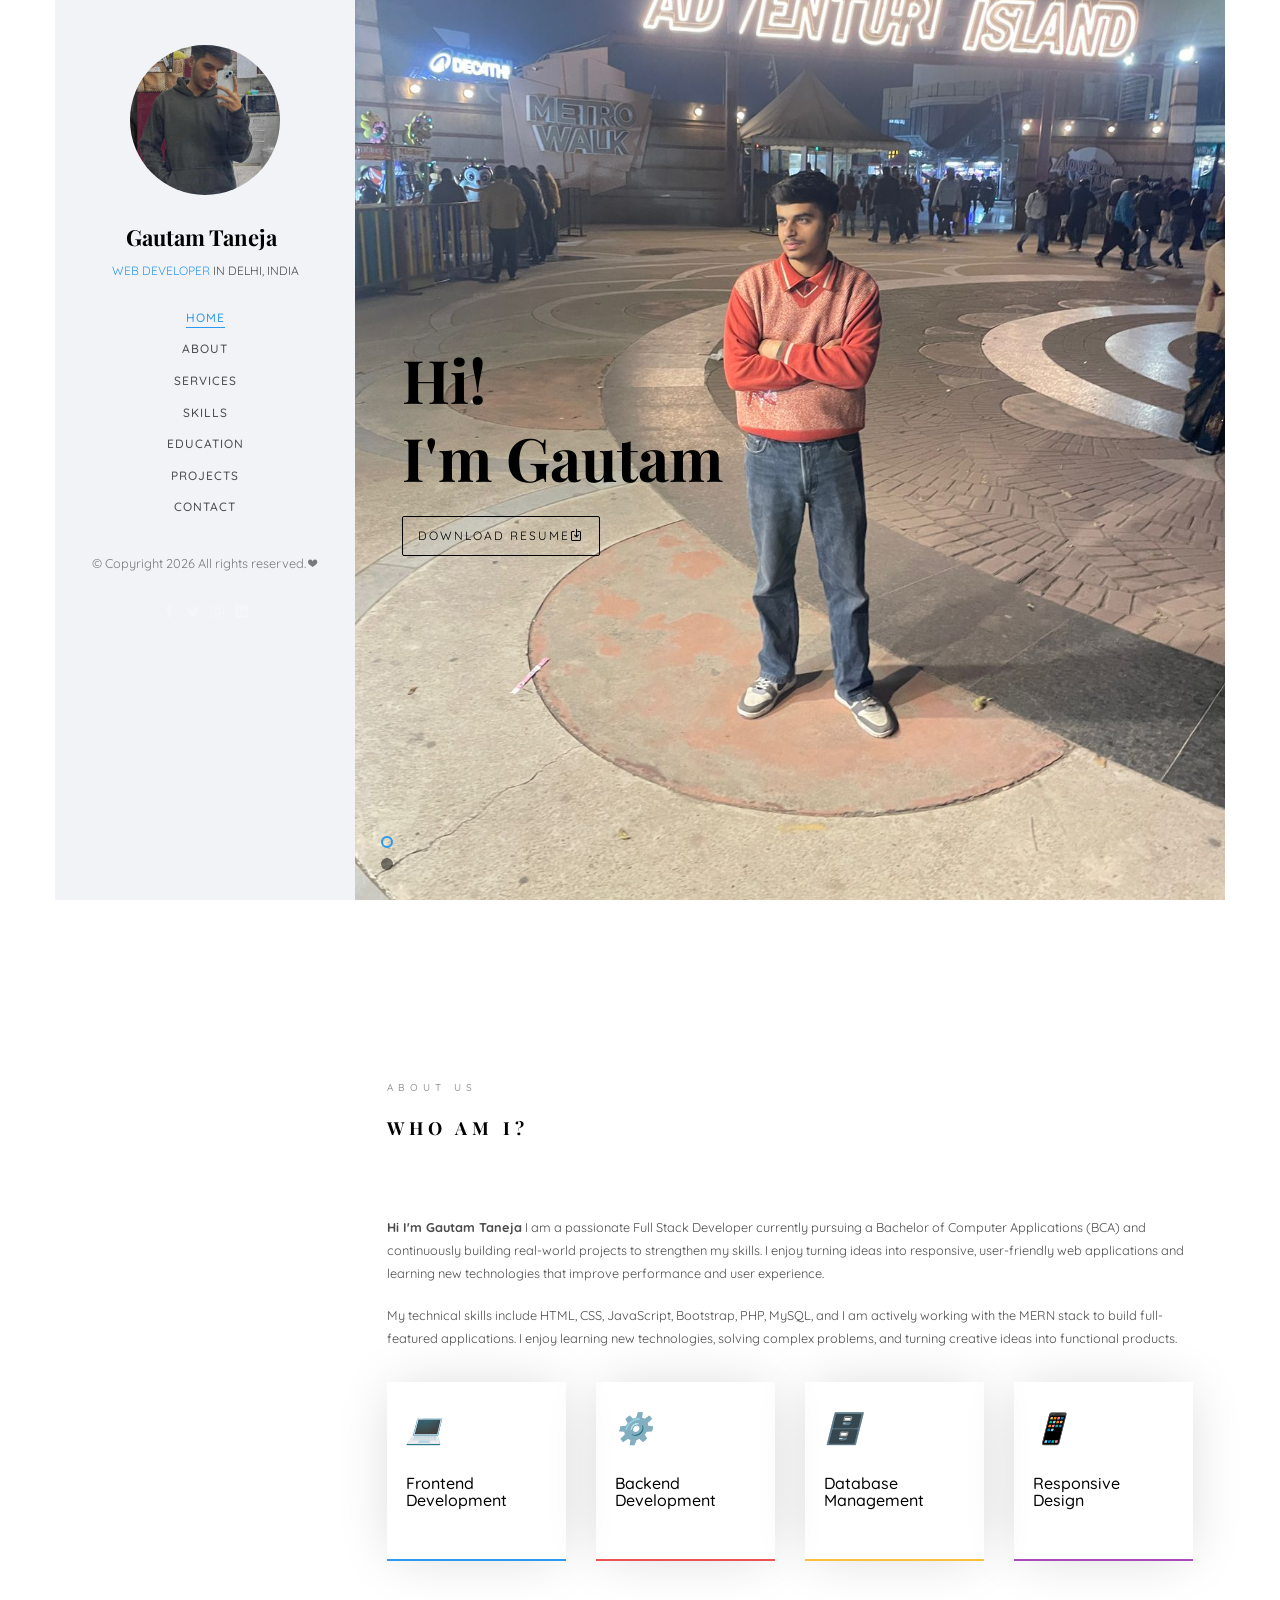
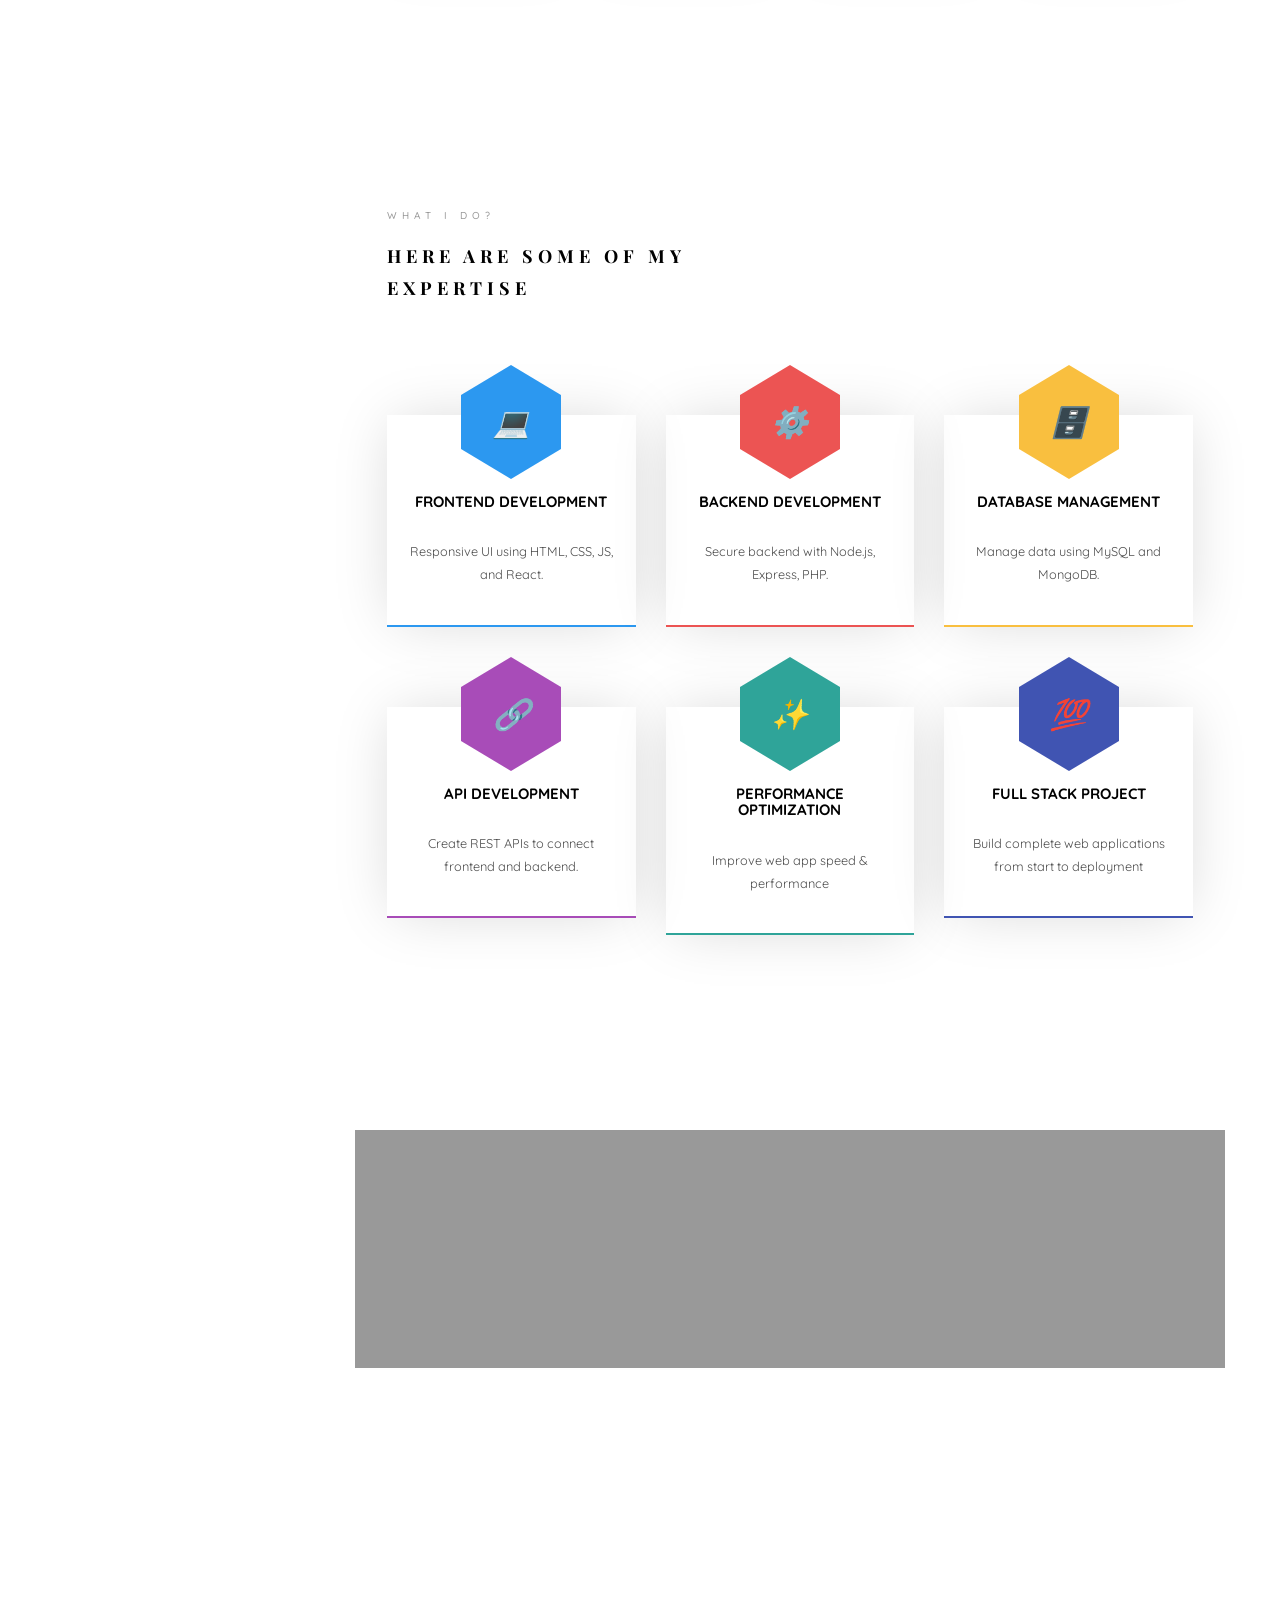
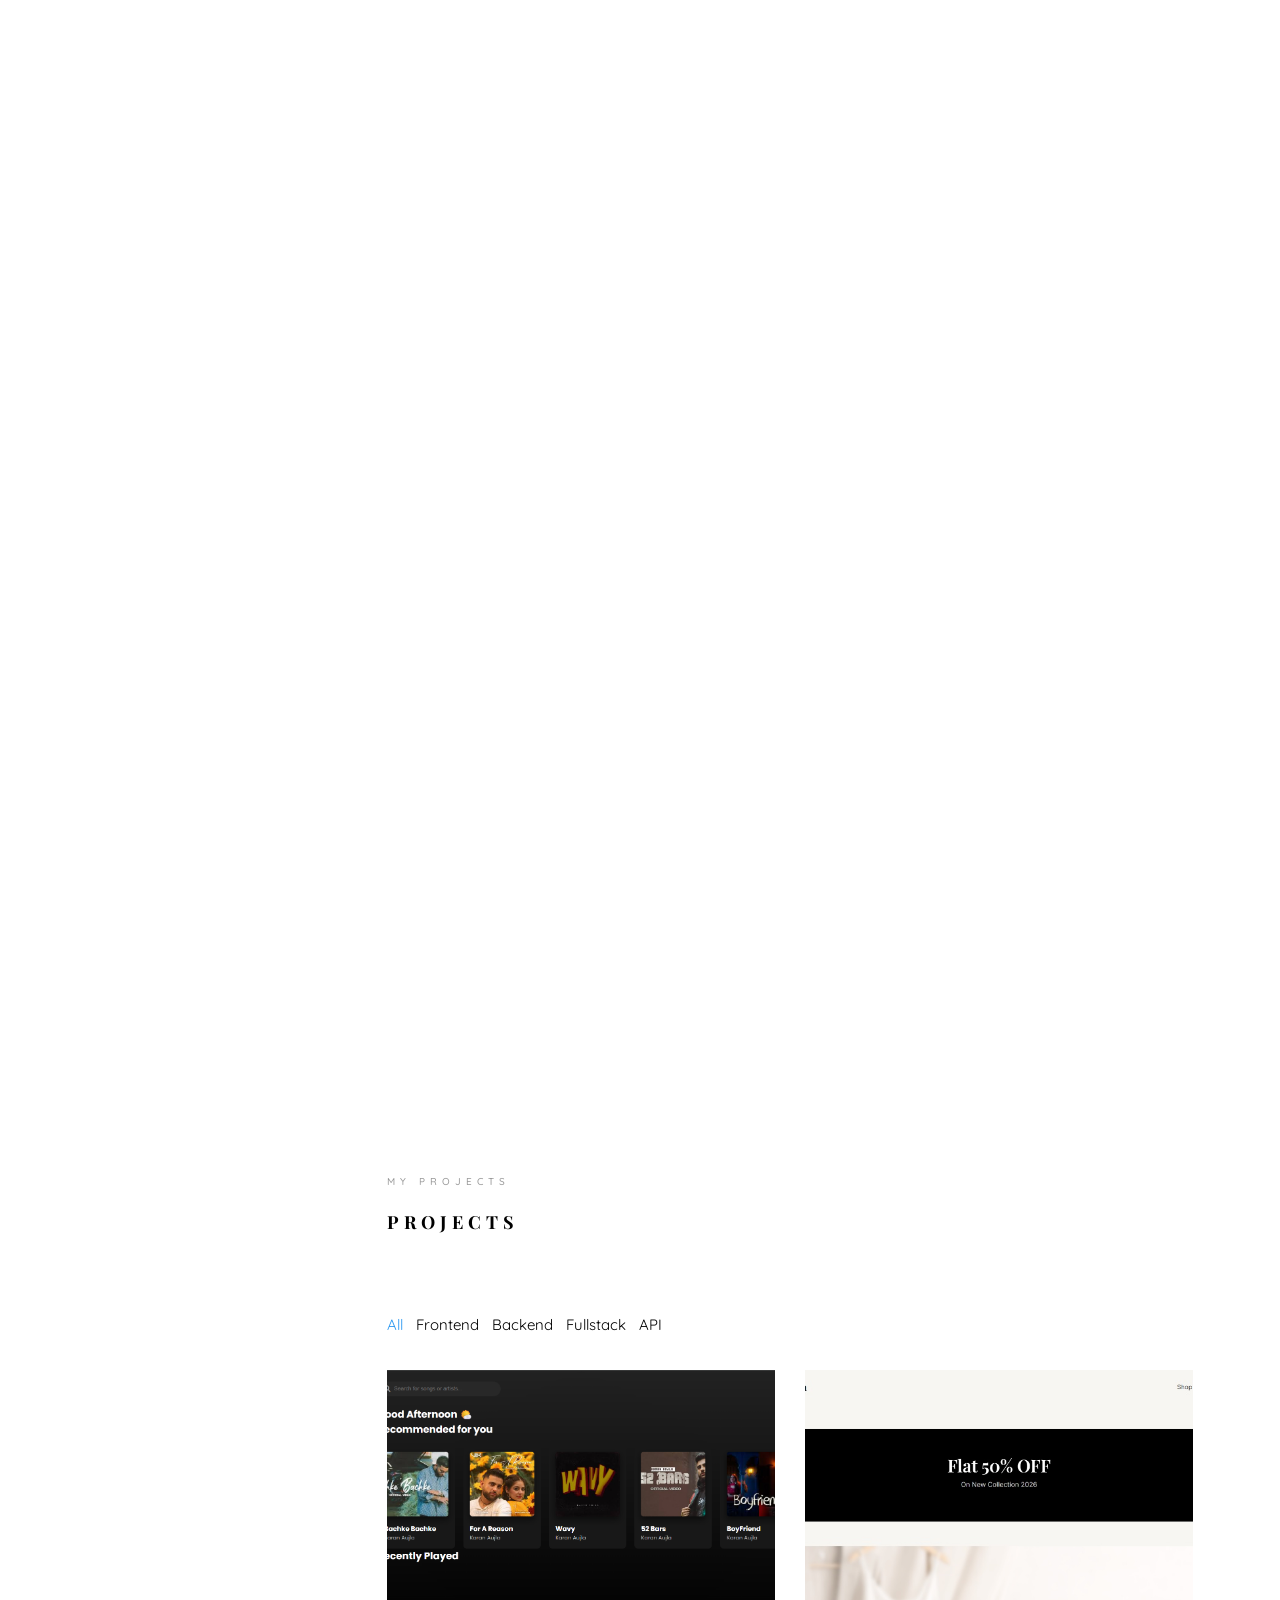
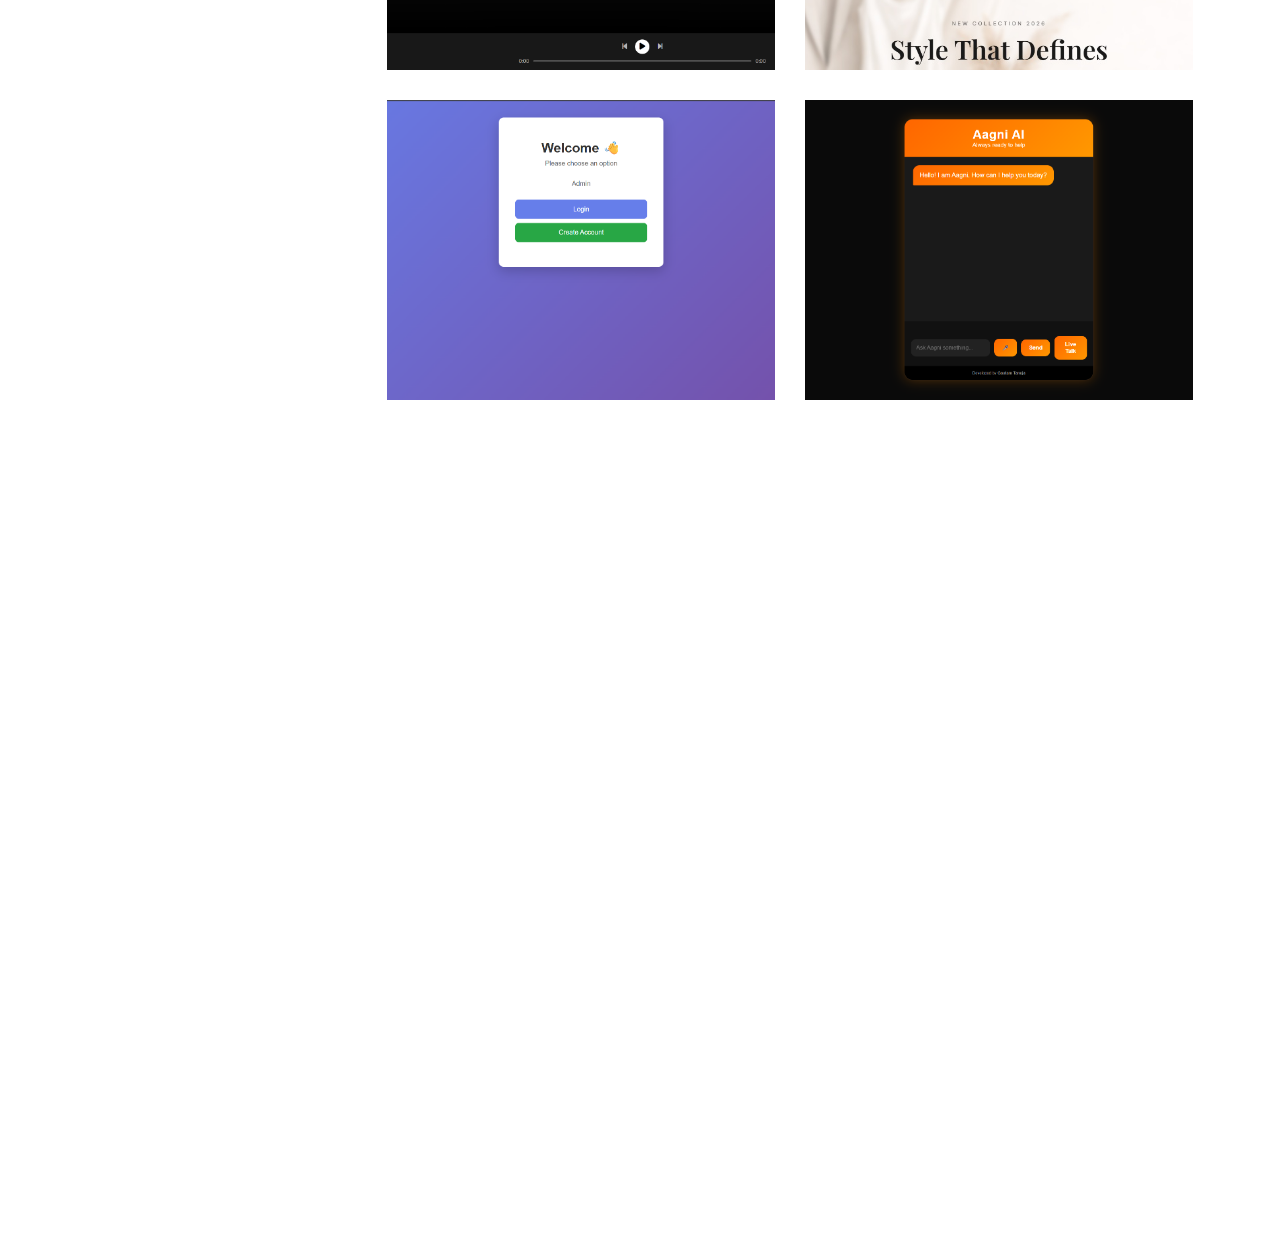
==== commit 4105cd51: "Update index.html" ====
--- a/index.html
+++ b/index.html
@@ -512,7 +512,7 @@
       <div class="project" style="background-image: url(images/cover2.png);">
         <div class="desc"><div class="con"><h3>CLOTHING BRAND WEBSITE</h3><span>Frontend (HTML,CSS,JS)
 			<br><br>
-			House of Vanshika** is a modern women’s fashion brand dedicated to offering stylish, elegant, and comfortable clothing that celebrates confidence and individuality. Our collection includes ethnic, western, and fusion wear designed for every occasion, from casual outings to festive celebrations. We blend the latest fashion trends with timeless designs, using quality fabrics and attention to detail to create outfits that not only look beautiful but feel great to wear. At House of Vanshika, our mission is to empower every woman to express her unique style with grace, confidence, and a touch of sophistication.
+			**House of Vanshika** is a modern women’s fashion brand offering stylish, elegant, and comfortable clothing. From ethnic to western wear, we blend trends with timeless designs to empower every woman with confidence, grace, and individuality for every occasion.
 		</span></div></div>
       </div>
     </a>
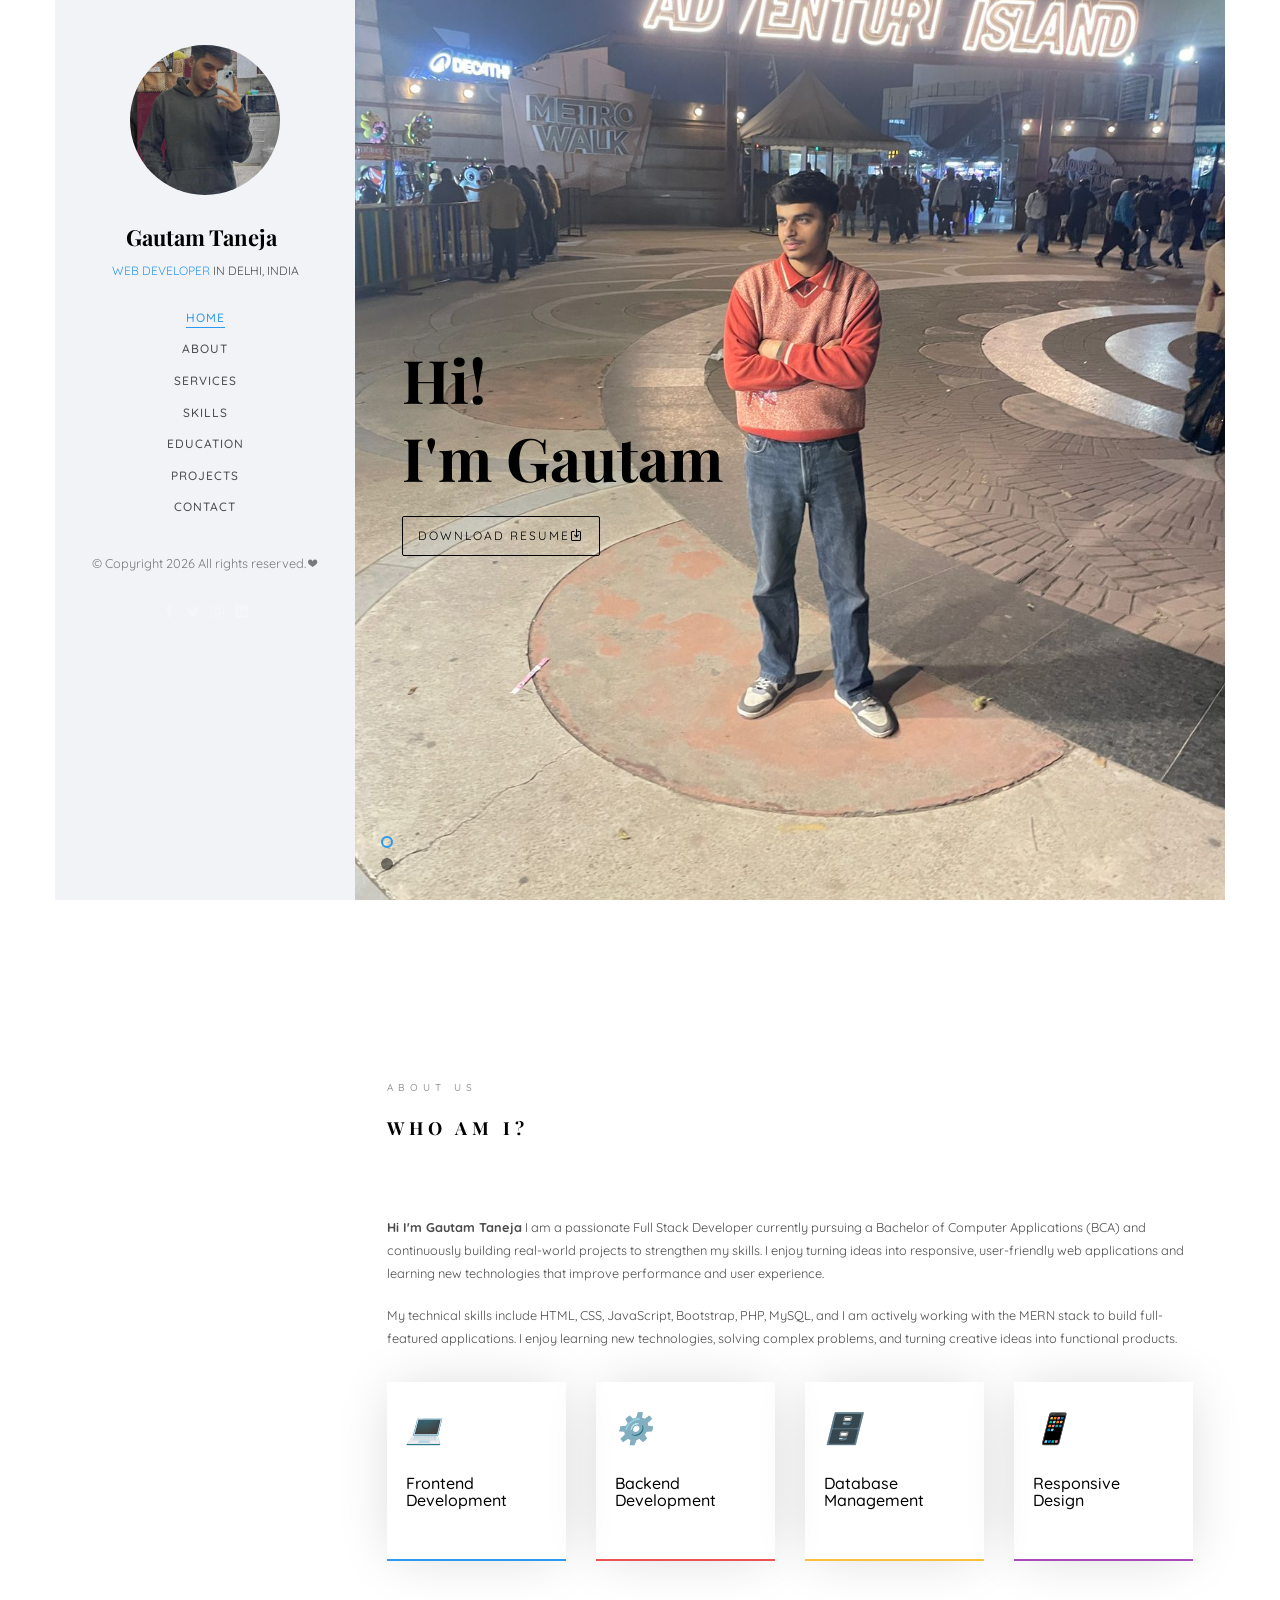
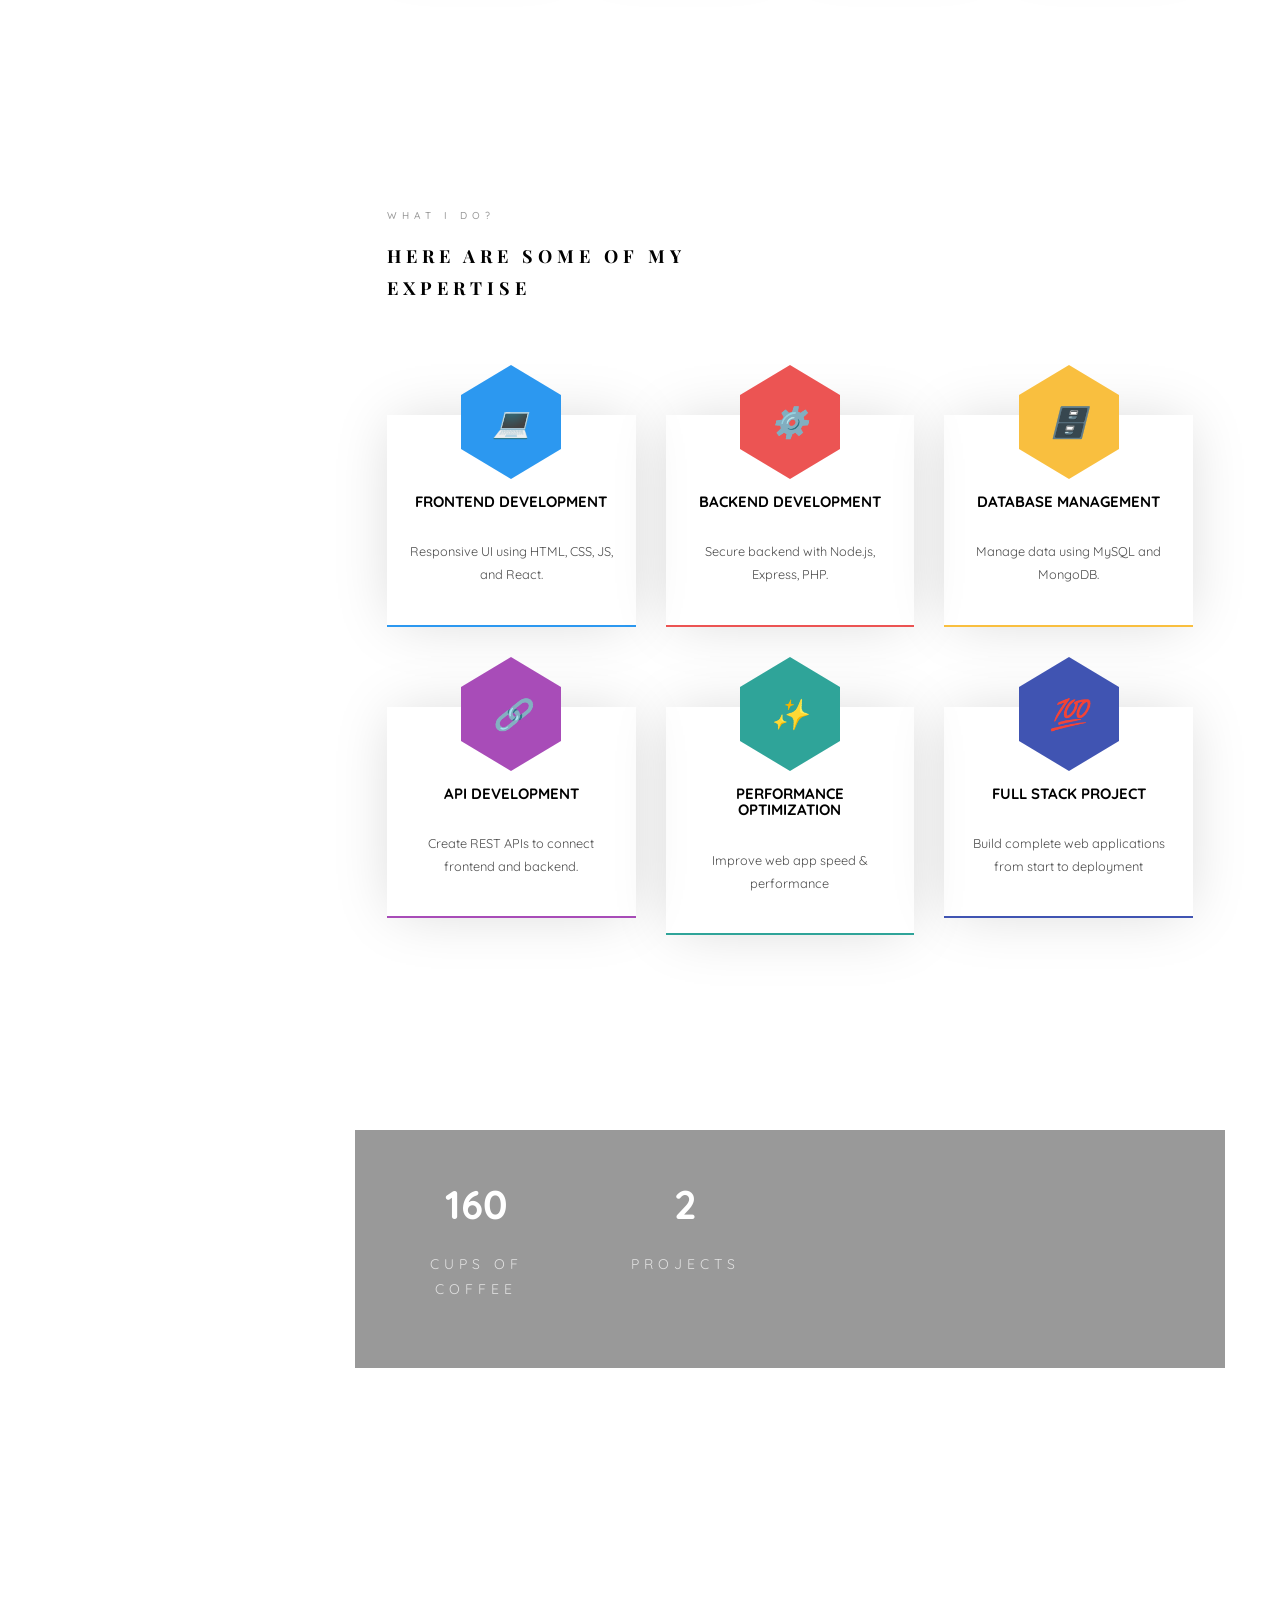
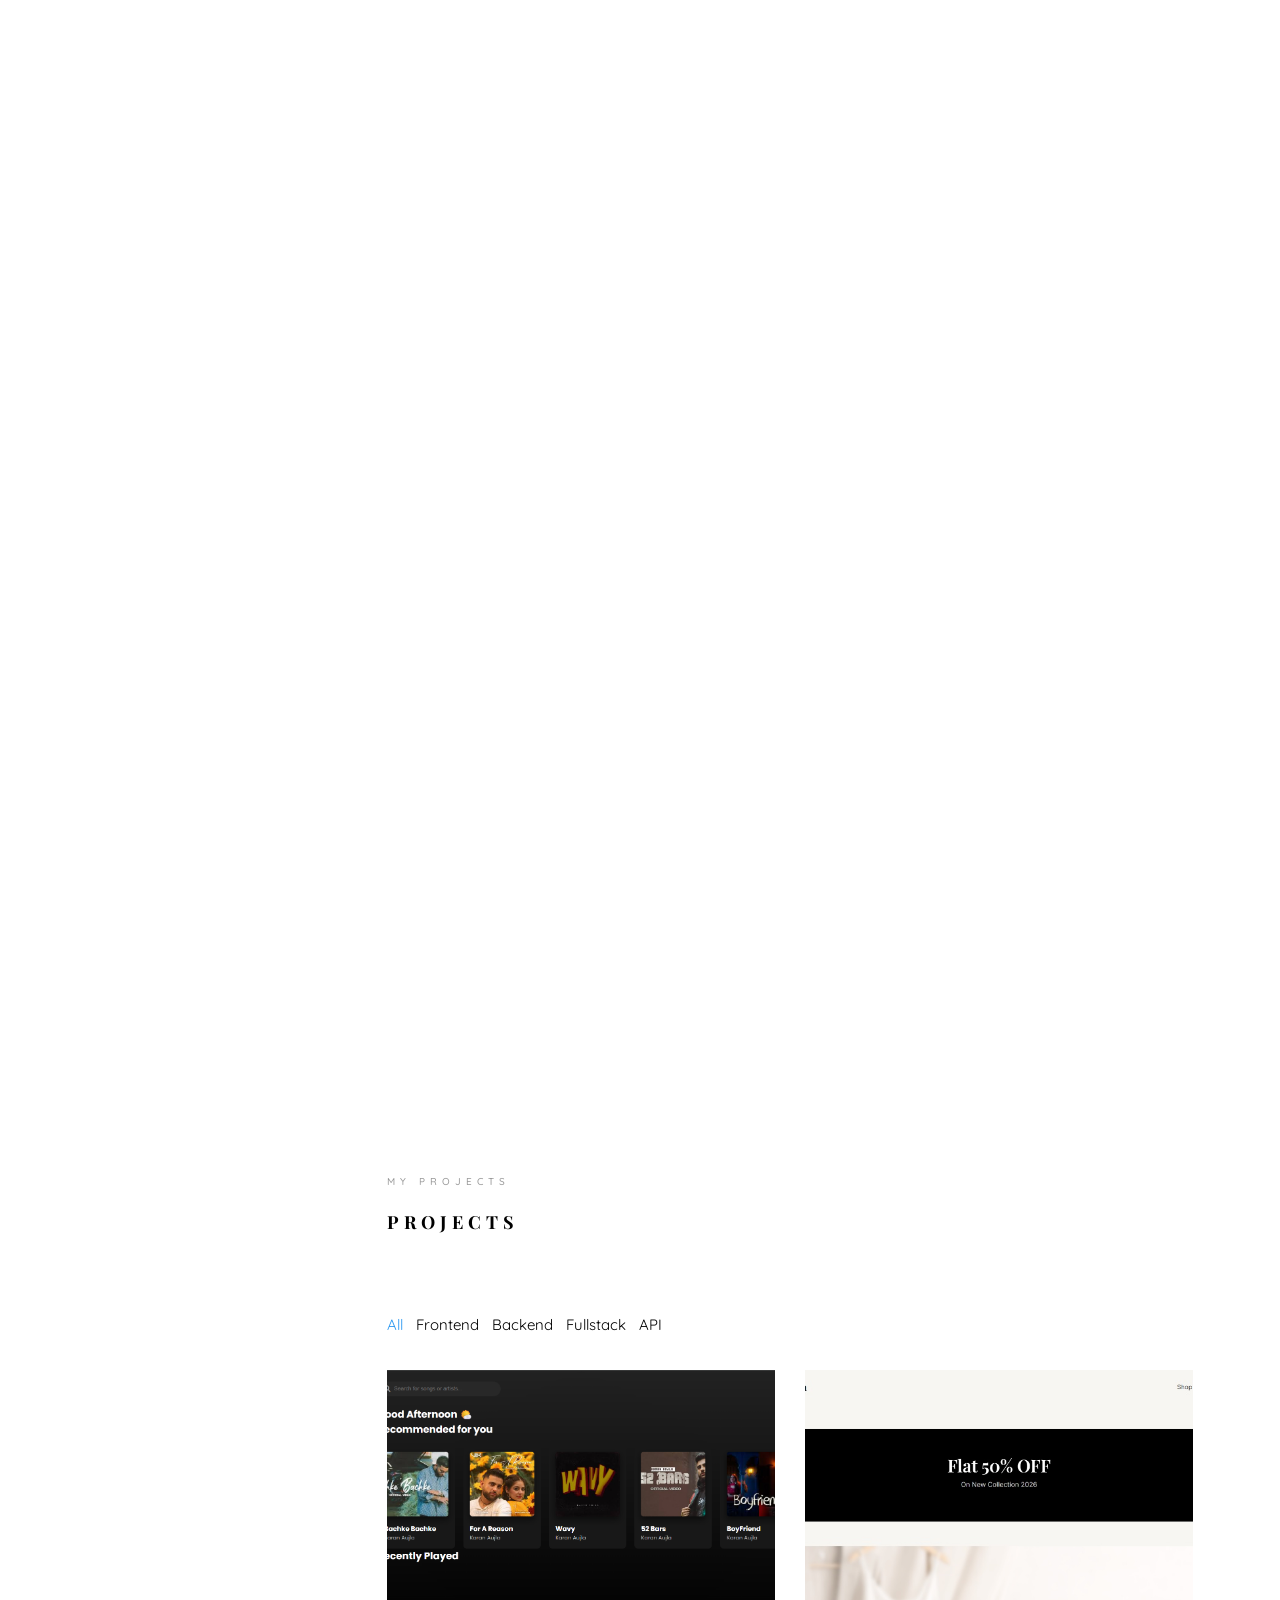
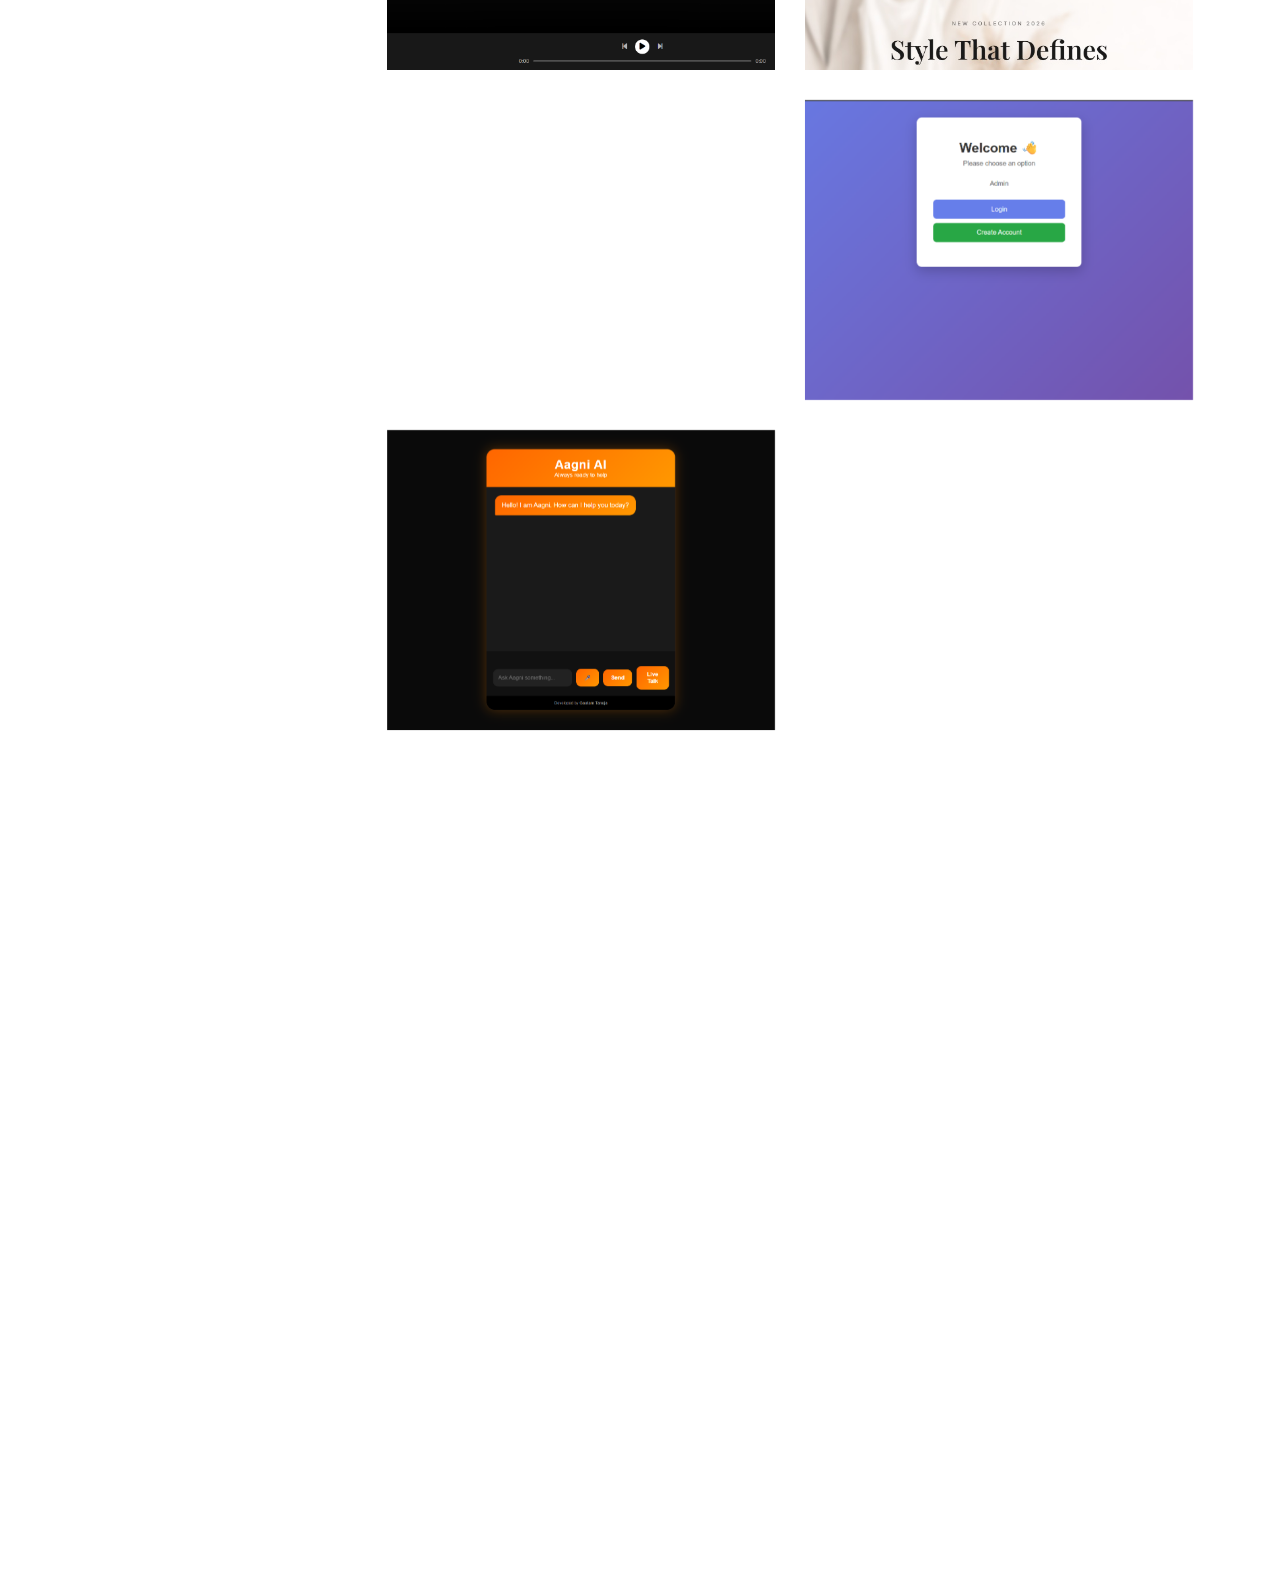
==== commit 86f77863: "Update index.html" ====
--- a/index.html
+++ b/index.html
@@ -518,7 +518,19 @@
     </a>
   </div>
 
-  <!-- Work 3 -->
+<!-- Work 3  -->
+	 <div class="col-md-6 project-item frontend">
+    <a href="https://gautamtaneja888-hub.github.io/Cafe_Website/" target="_blank">
+      <div class="project" style="background-image: url(images/cover8.png);">
+        <div class="desc"><div class="con"><h3>CAFE WEBSITE</h3><span>Frontend (HTML,CSS,JS)
+			<br><br>
+			A café website built using HTML, CSS, and JavaScript offers a clean and aesthetic design to showcase menu items, ambiance, and contact details. It includes smooth animations and a user-friendly interface for better experience. The website also features a “Reserve a Table” option, allowing customers to book seats online easily. This helps improve customer convenience and enhances the café’s digital presence.
+		</span></div></div>
+      </div>
+    </a>
+  </div>
+
+  <!-- Work 4 -->
   <div class="col-md-6 project-item backend">
     <a href="#" >
       <div class="project" style="background-image: url(images/cover3.png);">
@@ -532,7 +544,7 @@
     </a>
   </div>
 
-  <!-- Work 4 -->
+  <!-- Work 5 -->
   <!-- <div class="col-md-6 project-item backend">
     <a href="https://yourlink4.com" target="_blank">
       <div class="project" style="background-image: url(images/img-4.jpg);">
@@ -541,7 +553,7 @@
     </a>
   </div> -->
 
-  <!-- Work 5 -->
+  <!-- Work 6 -->
   <!-- <div class="col-md-6 project-item fullstack">
     <a href="http://localhost/Learner/index.php" target="_blank">
       <div class="project" style="background-image: url(images/img-5.jpg);">
@@ -550,7 +562,7 @@
     </a>
   </div> -->
 
-  <!-- Work 6 -->
+  <!-- Work 7 -->
   <div class="col-md-6 project-item api">
     <a href="#" >
       <div class="project" style="background-image: url(images/cover6.png);">
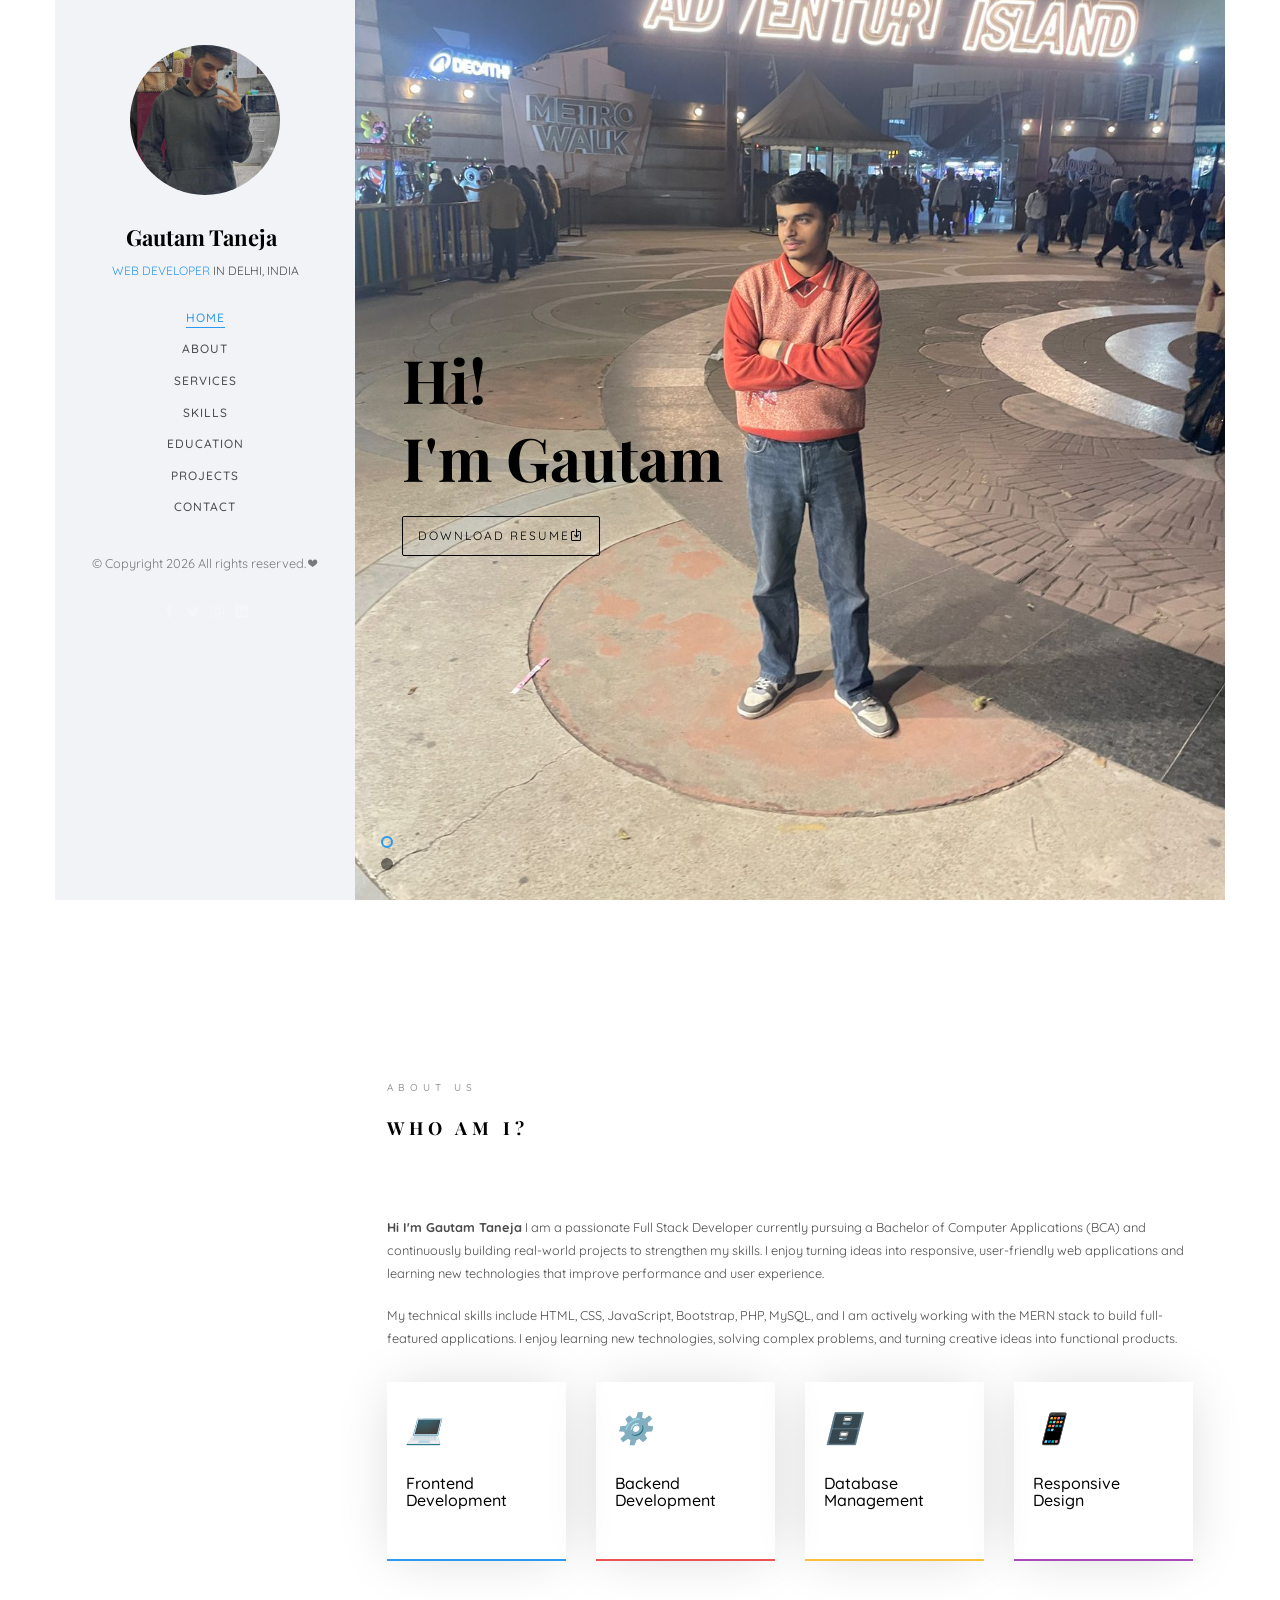
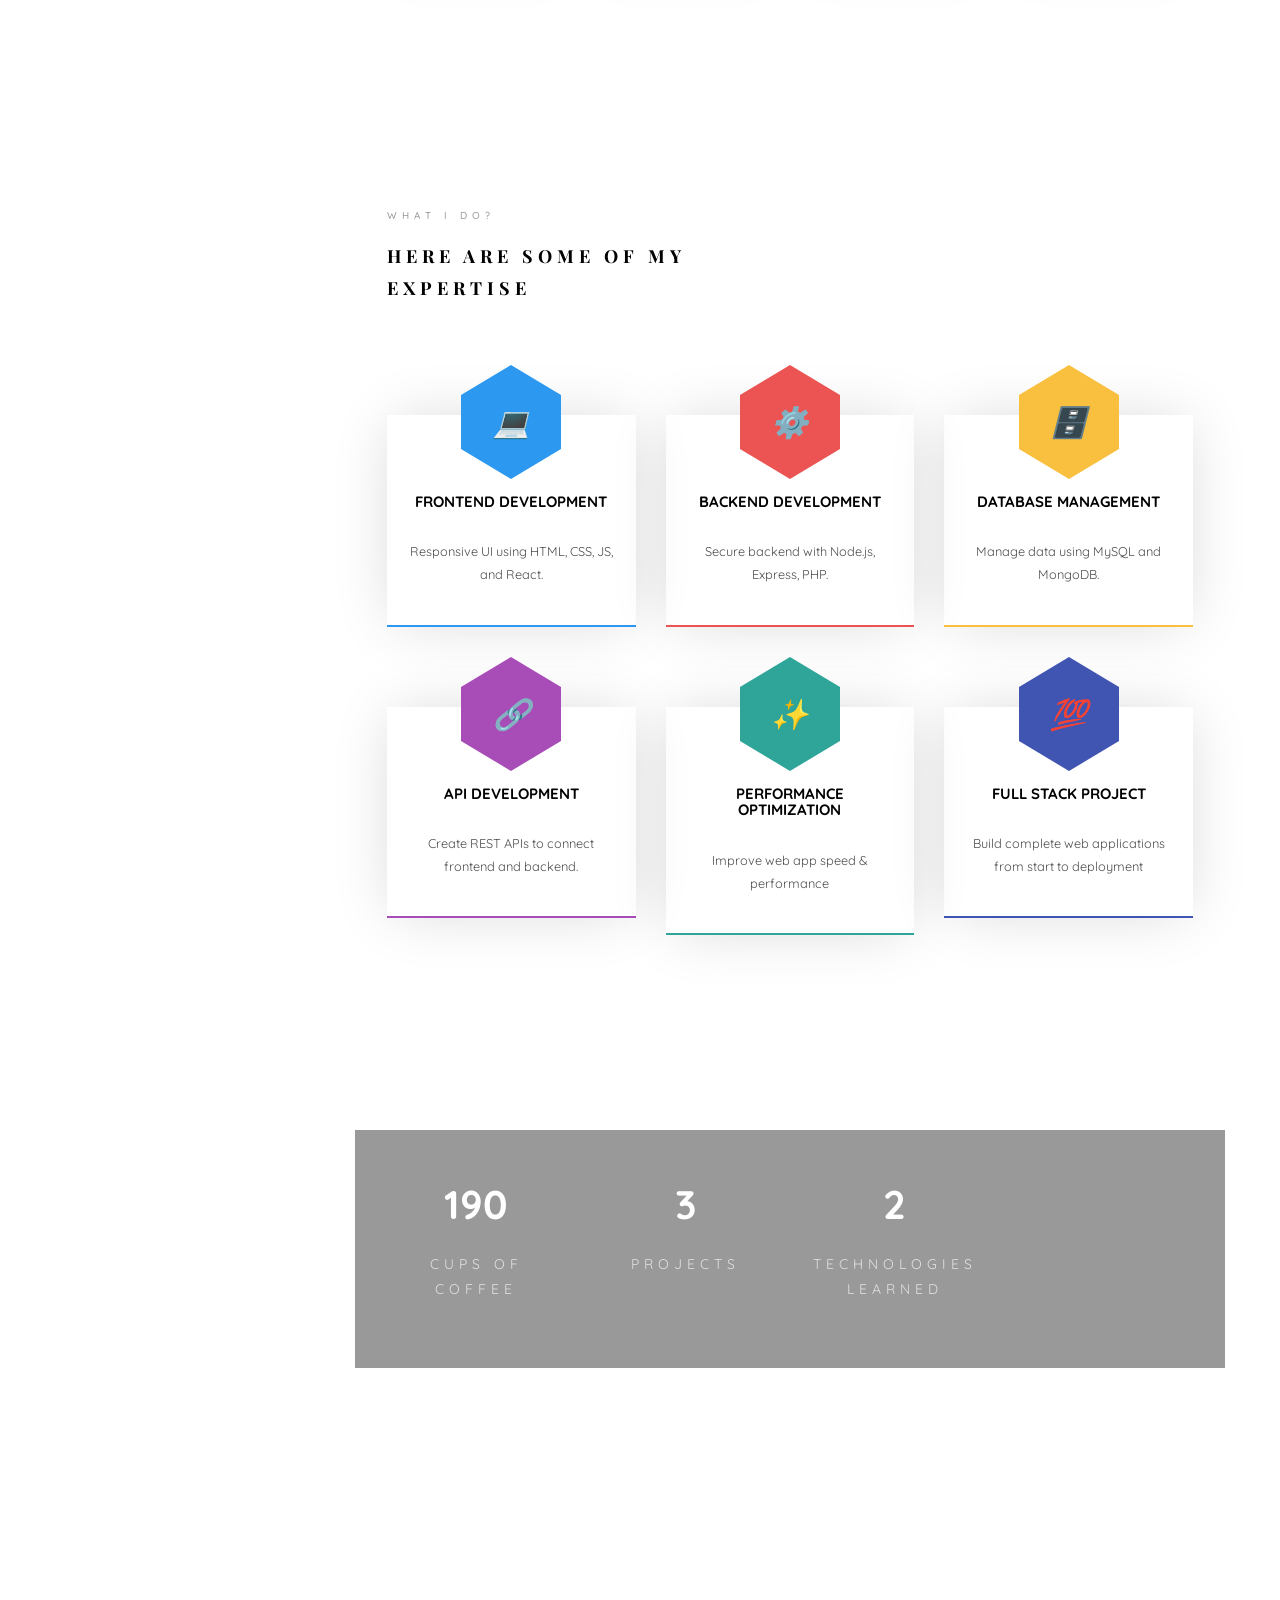
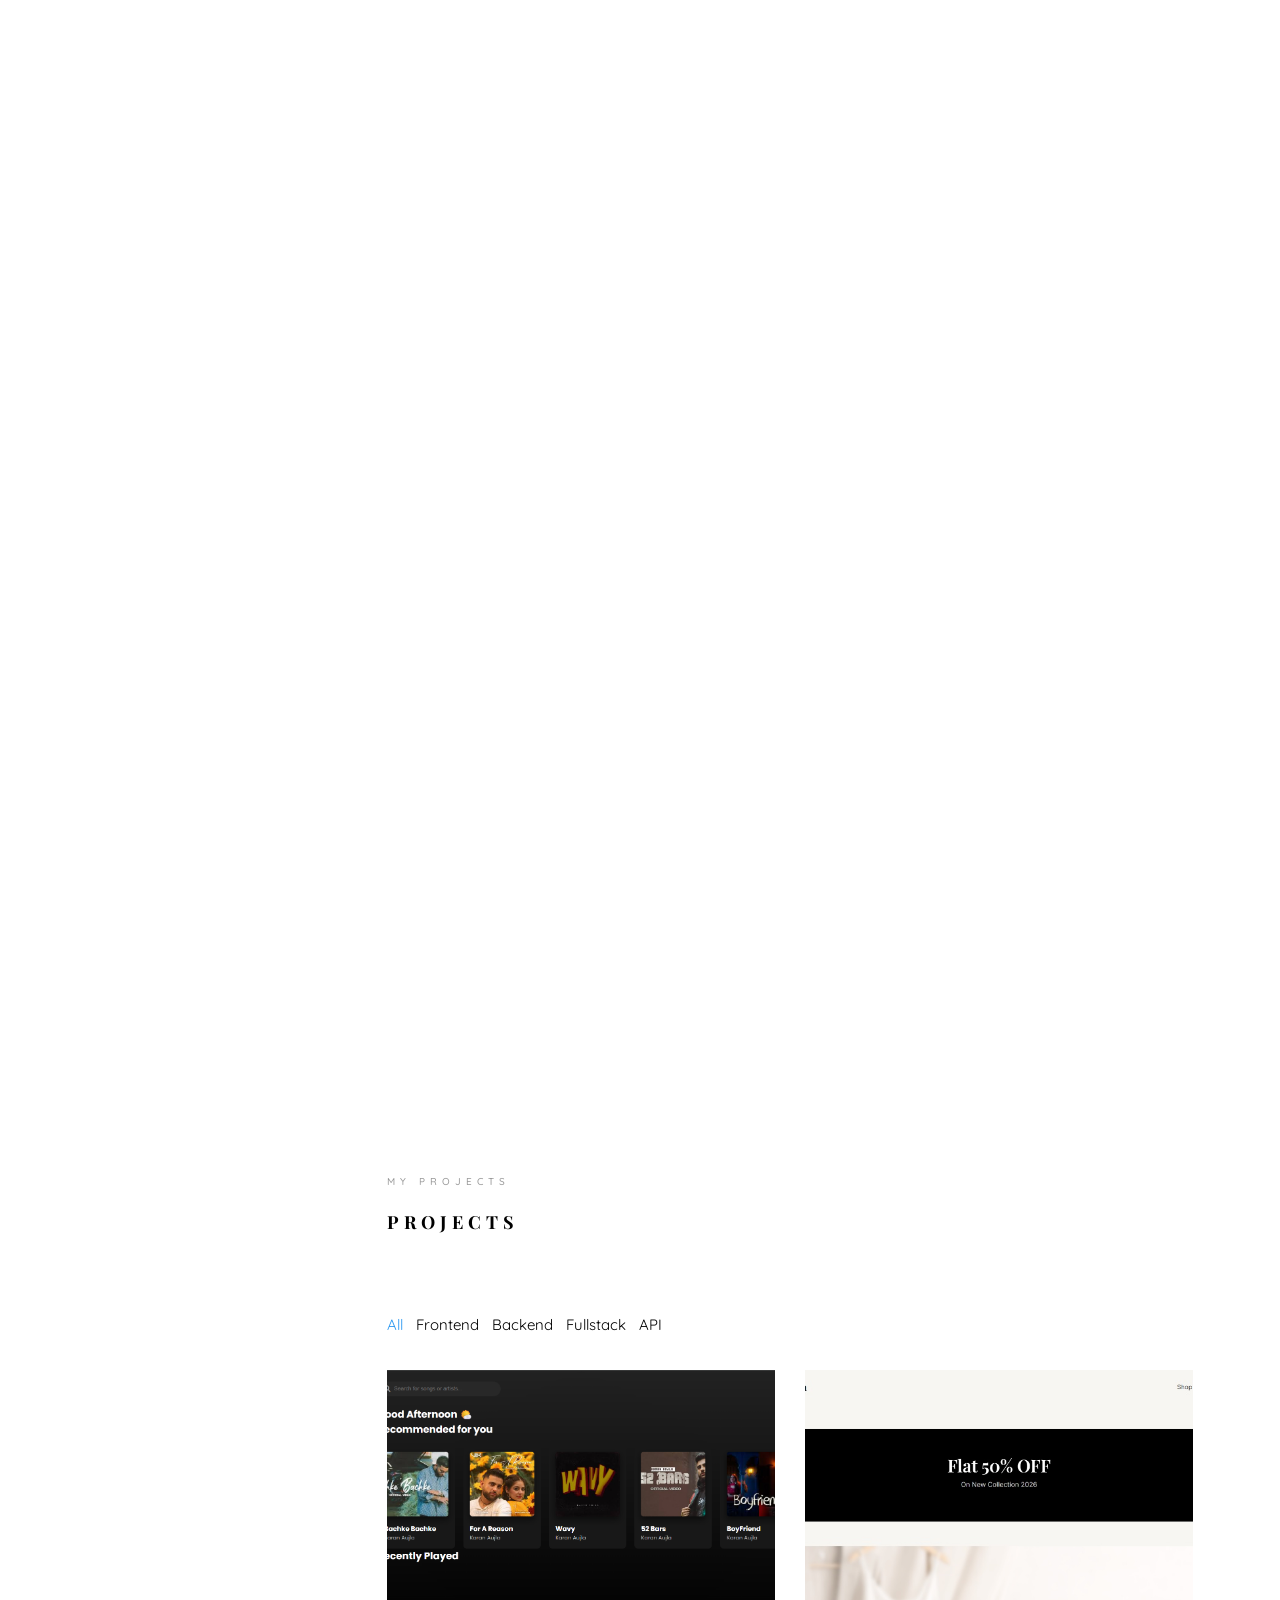
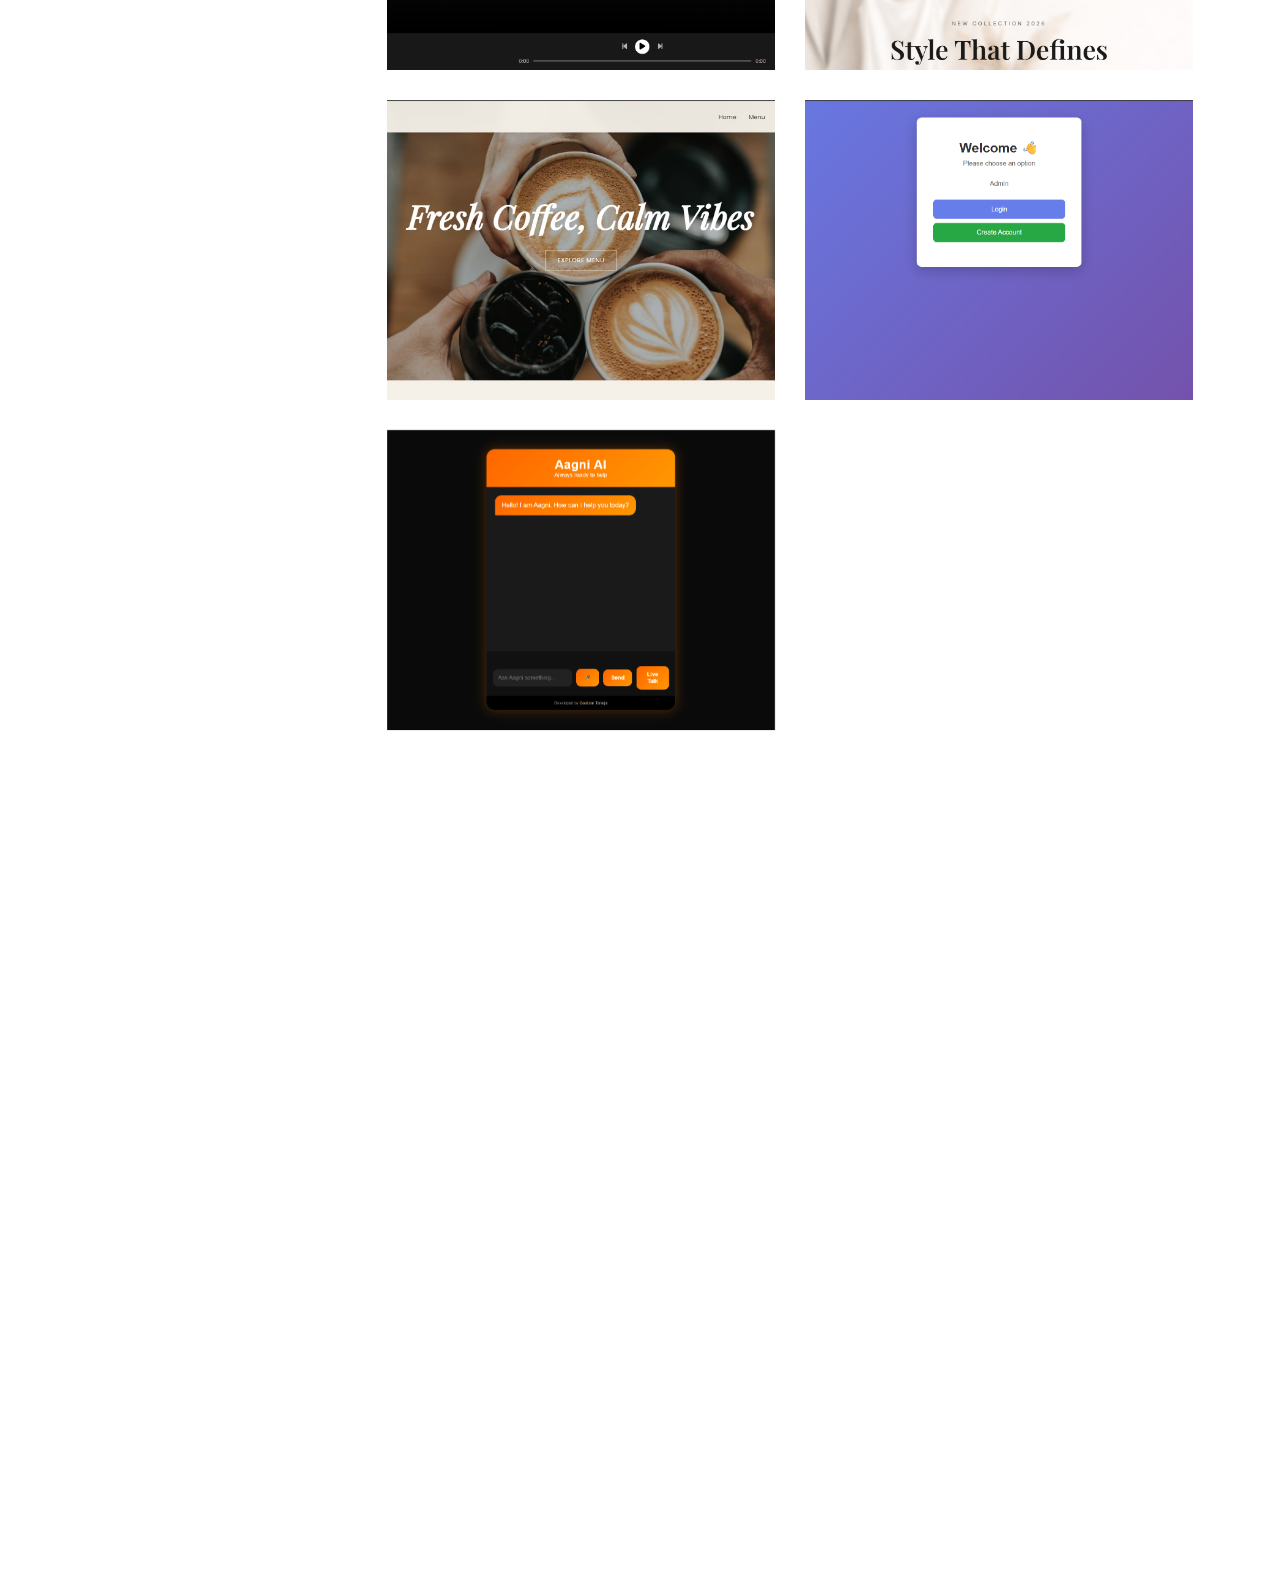
==== commit 0847f6cc: "Update index.html just add error link" ====
--- a/index.html
+++ b/index.html
@@ -532,7 +532,7 @@
 
   <!-- Work 4 -->
   <div class="col-md-6 project-item backend">
-    <a href="#" >
+    <a href="error.html" >
       <div class="project" style="background-image: url(images/cover3.png);">
         <div class="desc"><div class="con"><h3>Login/Registar System</h3><span>Backend(Php,MySql)
 			<br><br>
@@ -564,7 +564,7 @@
 
   <!-- Work 7 -->
   <div class="col-md-6 project-item api">
-    <a href="#" >
+    <a href="error.html" >
       <div class="project" style="background-image: url(images/cover6.png);">
         <div class="desc"><div class="con"><h3>Aagni AI</h3><span>API
 			<br><br>
